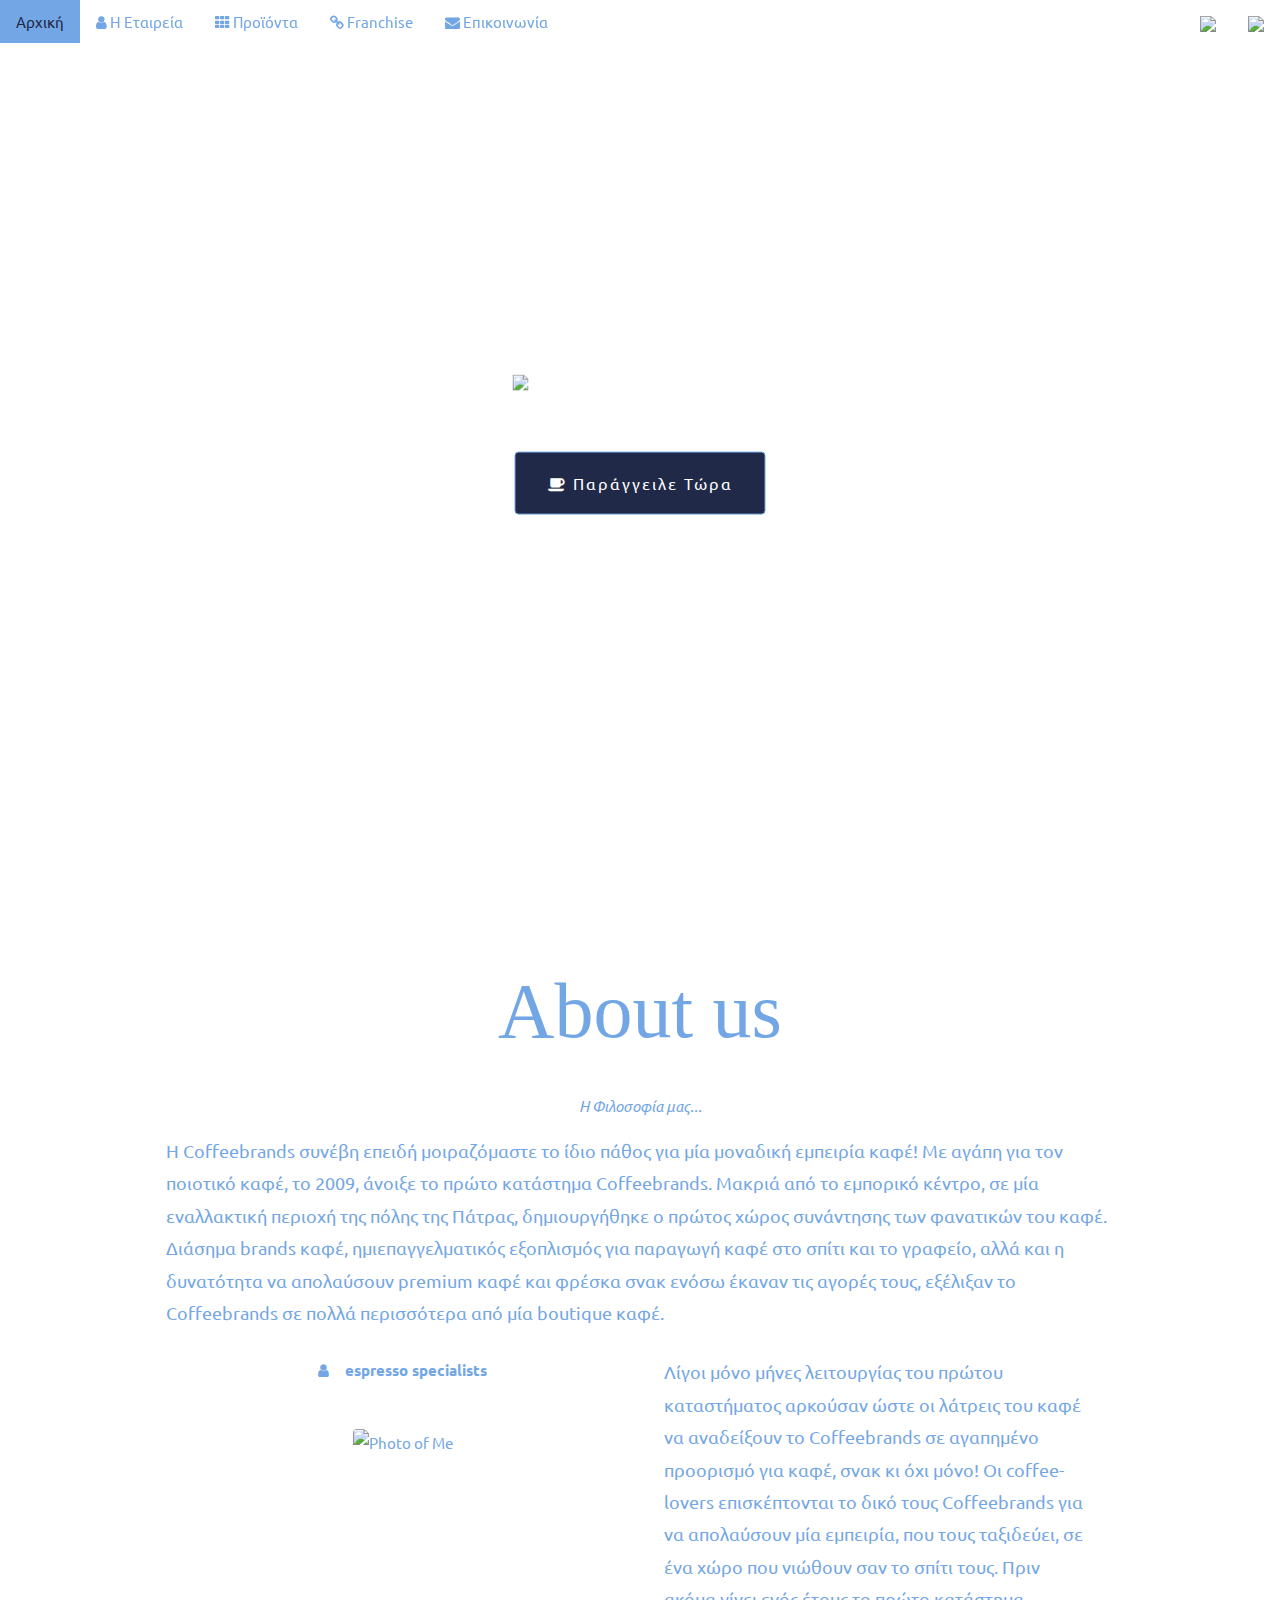
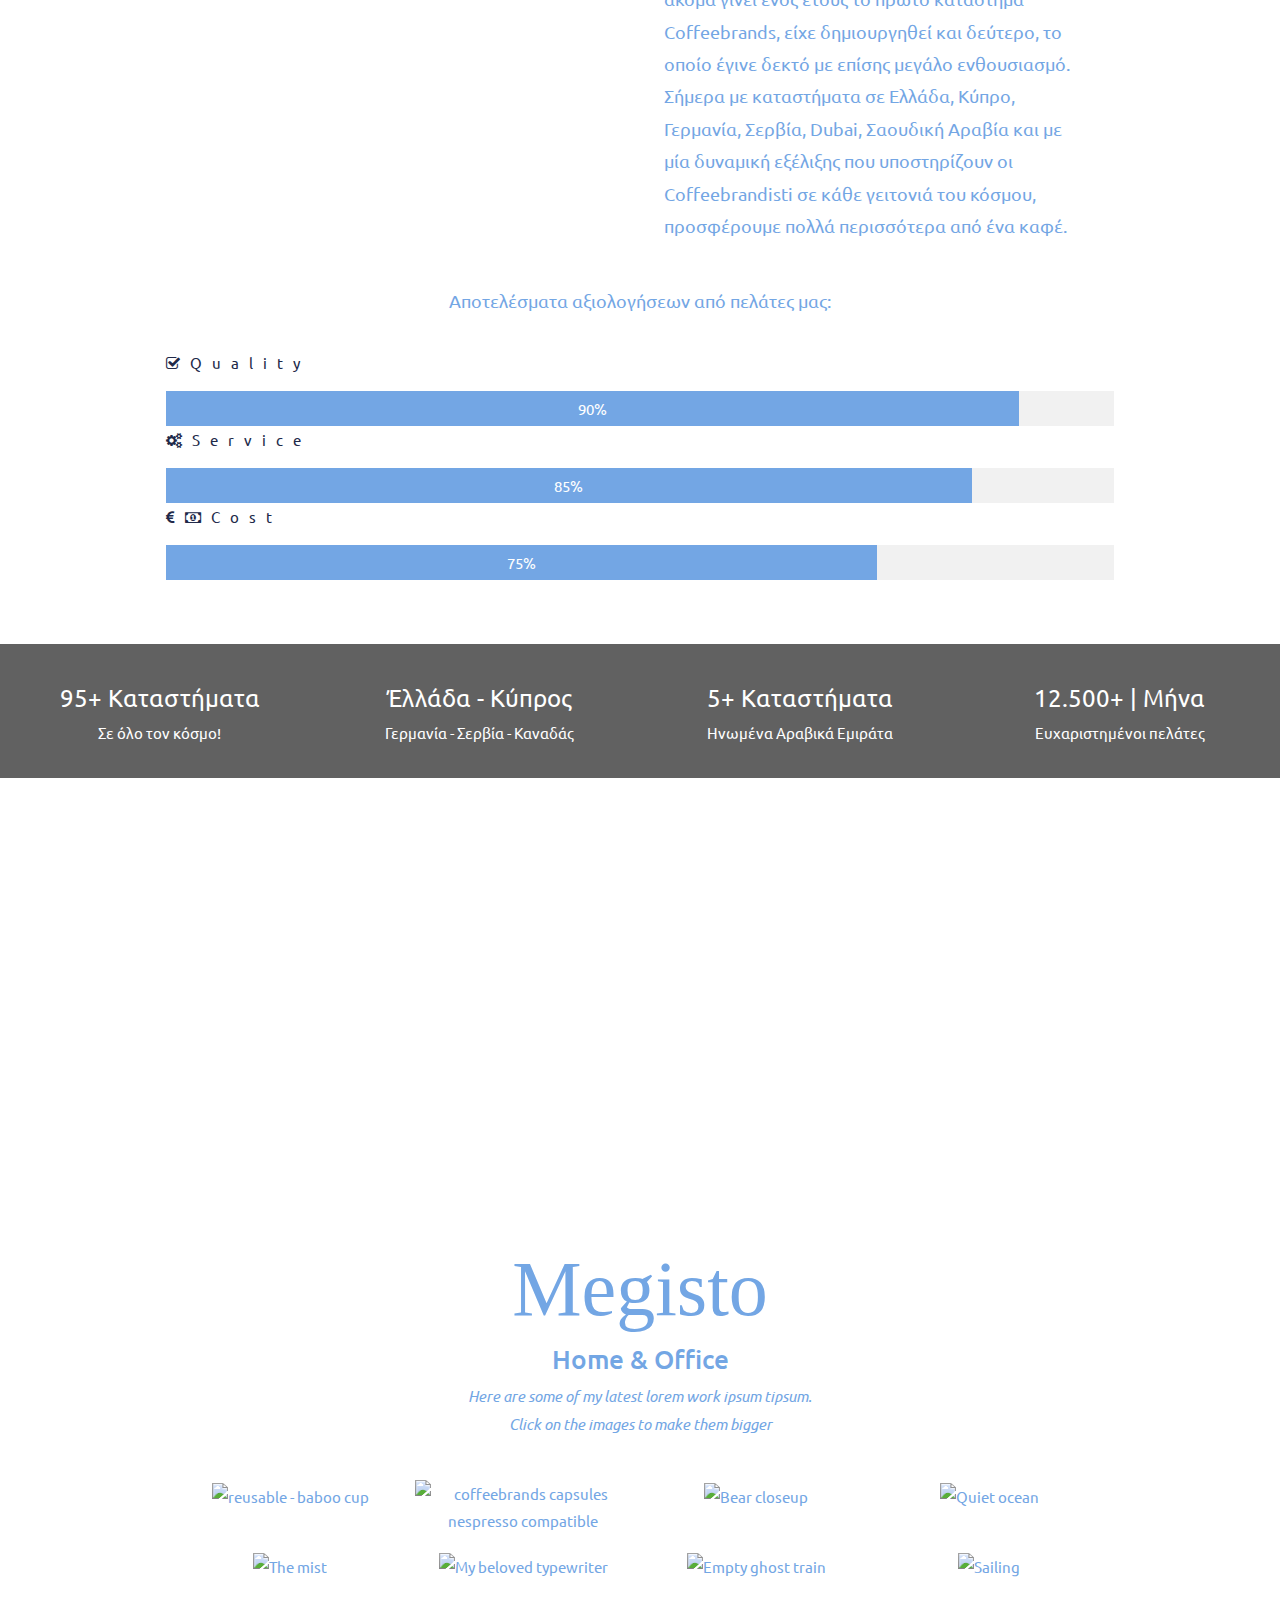
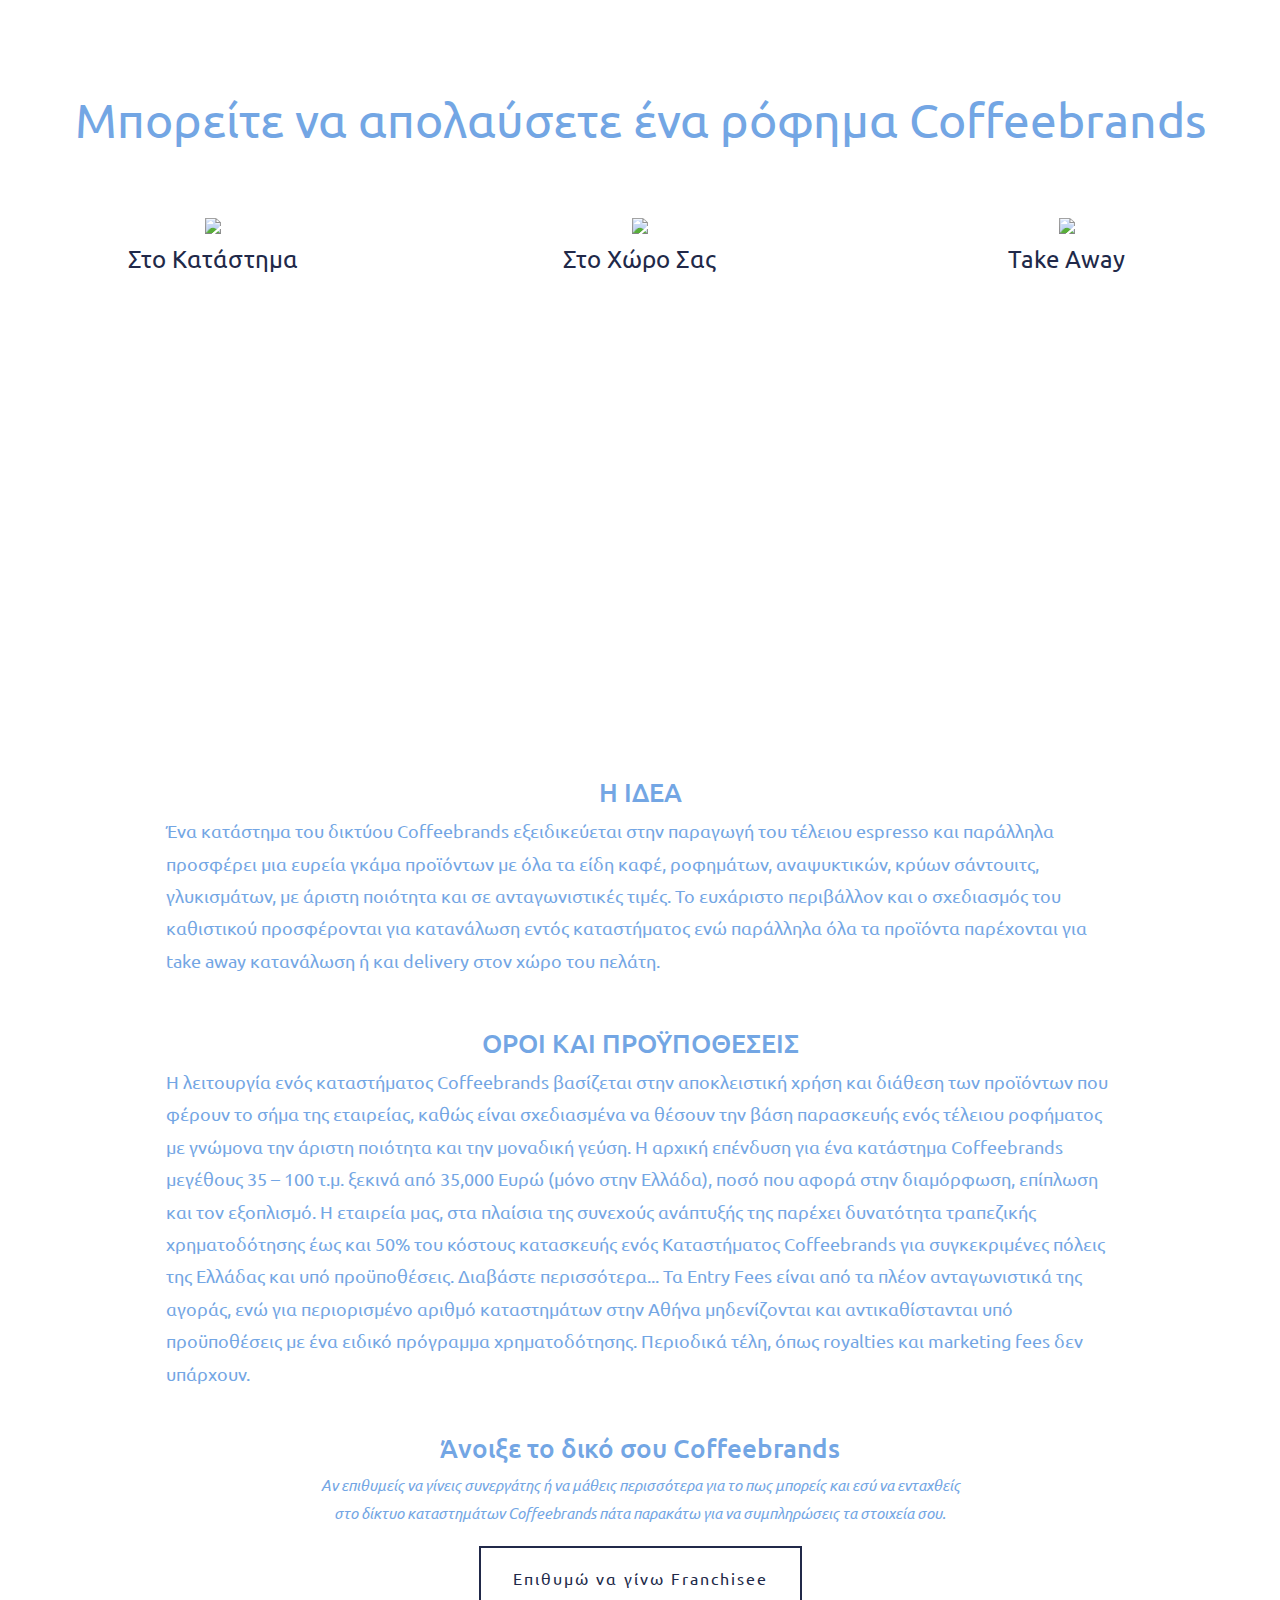
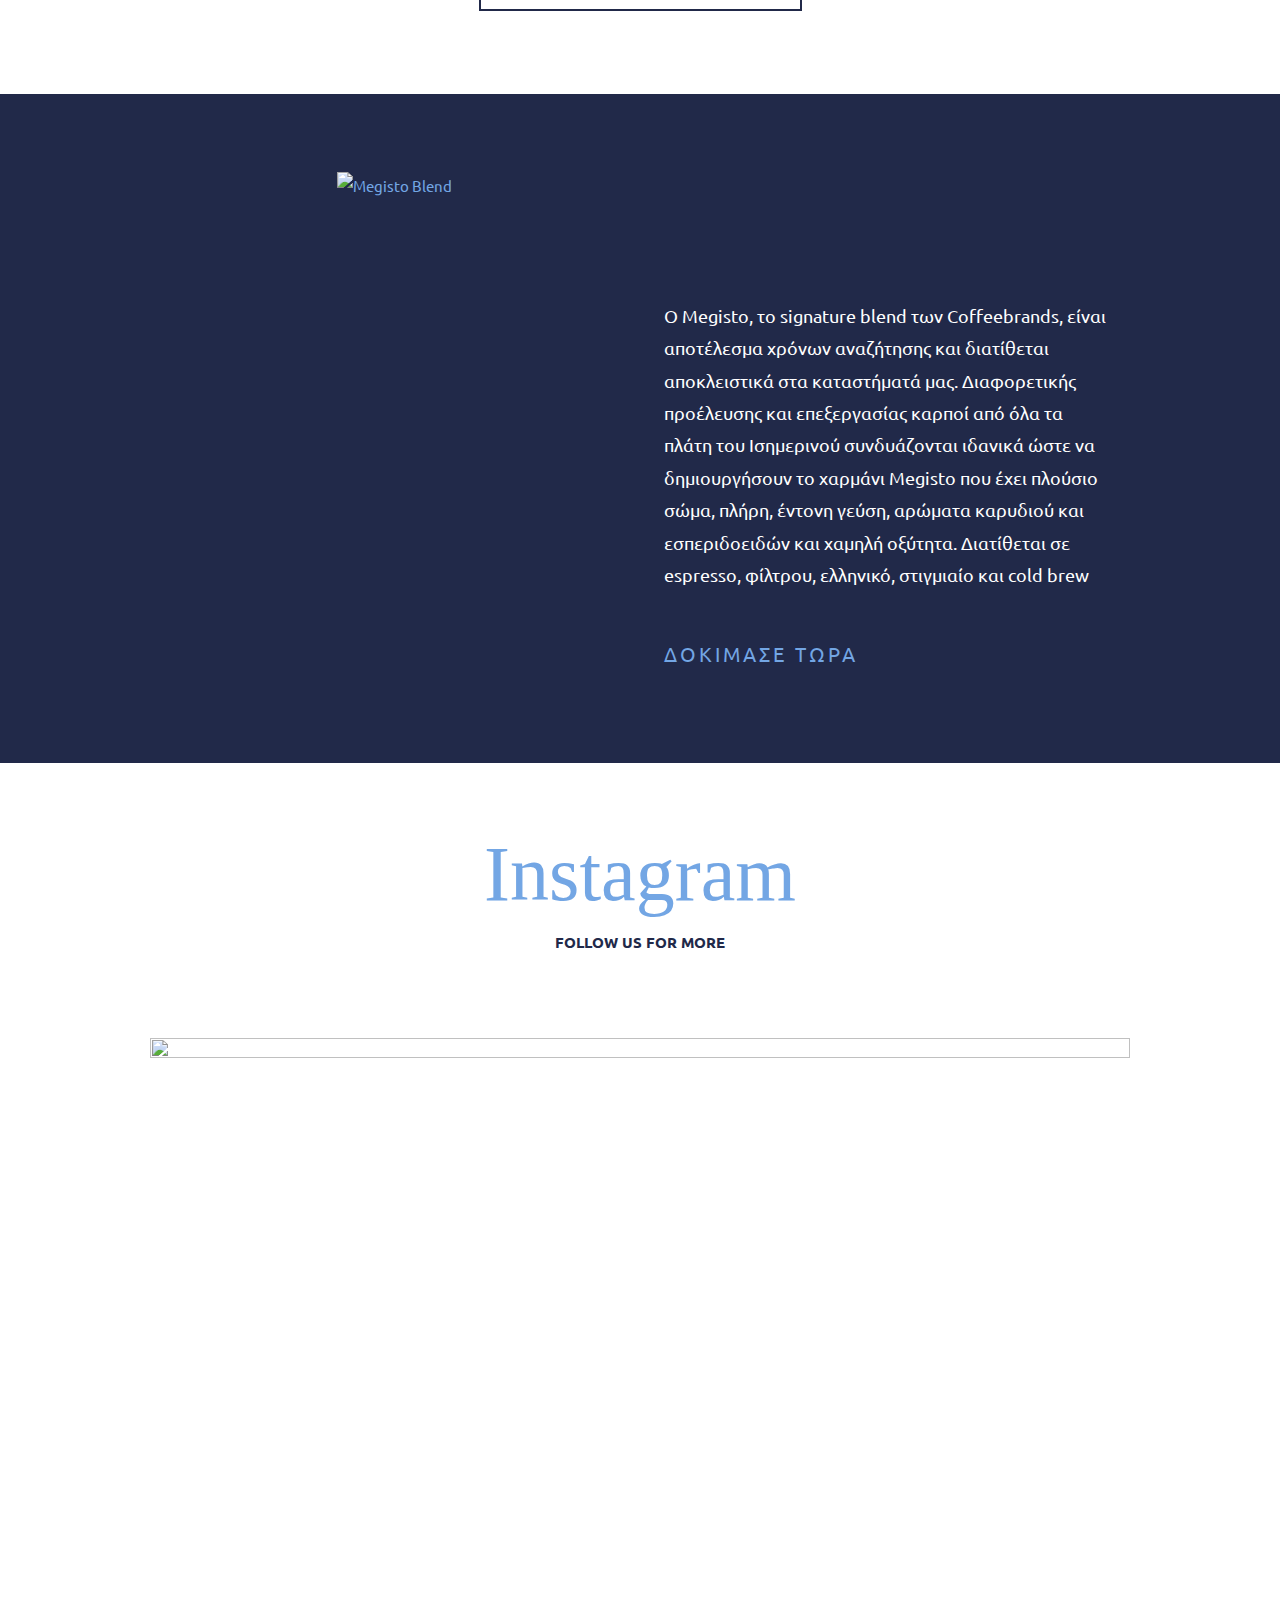
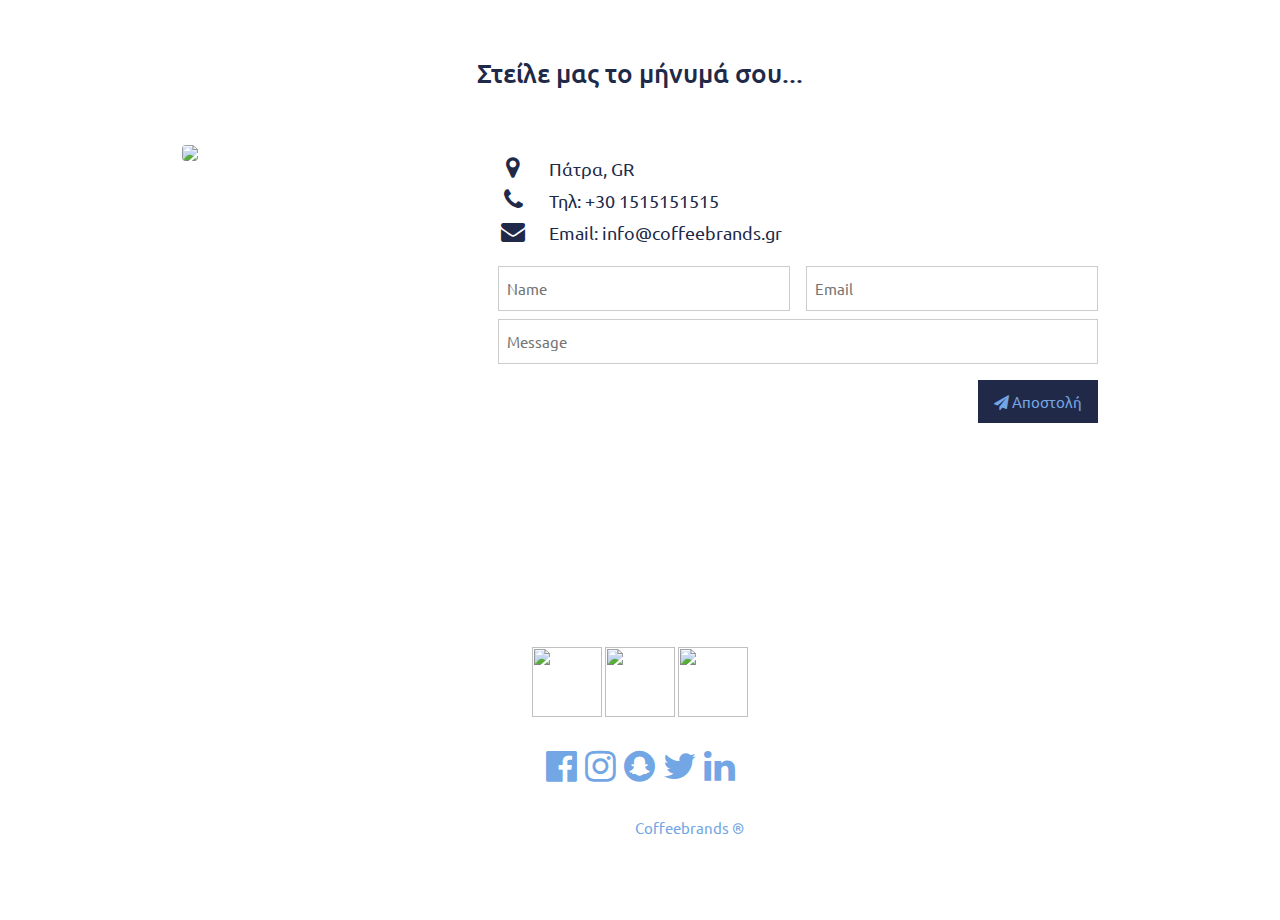
==== index2.html @ e6e70b07 "add different layout on product section for small devices" ====
<!DOCTYPE html>
<html>
<title>Coffeebrands.gr</title>
<meta charset="UTF-8">
<meta name="viewport" content="width=device-width, initial-scale=1">
<link rel="stylesheet" href="w3.css">
<link rel="stylesheet" href="https://maxcdn.bootstrapcdn.com/bootstrap/4.5.2/css/bootstrap.min.css">
  <script src="https://ajax.googleapis.com/ajax/libs/jquery/3.5.1/jquery.min.js"></script>
  <script src="https://cdnjs.cloudflare.com/ajax/libs/popper.js/1.16.0/umd/popper.min.js"></script>
  <script src="https://maxcdn.bootstrapcdn.com/bootstrap/4.5.2/js/bootstrap.min.js"></script>
<link rel="preconnect" href="https://fonts.gstatic.com">
<link href="https://fonts.googleapis.com/css2?family=Ubuntu&display=swap" rel="stylesheet">
<link rel="stylesheet" href="https://cdnjs.cloudflare.com/ajax/libs/font-awesome/4.7.0/css/font-awesome.min.css">
<style>
body,h1,h2,h3,h4,h5,h6 {font-family: "Ubuntu", sans-serif;}
body, html {
  height: 100%;
  color: #73A6E4;  /* #212949 #777 */
  line-height: 1.8;
}
/*-----custom fonts*/
@font-face {
  font-family: coffeebrandsFont;
  src: url('portrait-script-regular.ttf');
}

h1, #thanos {font-family: "coffeebrandsFont";
    font-size: 78px;}   
/*------end of custom fonts*/


/* Create a Parallax Effect */
.bgimg-1, .bgimg-2, .bgimg-3, .bgimg-4 {
  background-attachment: fixed;
  background-position: center;
  background-repeat: no-repeat;
  background-size: cover;
}

/* First image (Logo. Full height) */
.bgimg-1 {
  background-image: url('/img/cb-background1.jpg'); /*http://psofos.gr/vanilla/img/1st-section.jpg*/
  min-height: 100%;
}

/* Second image (Portfolio) */
.bgimg-2 {
  background-image: url("/img/hand-cup.jpg"); /* http://psofos.gr/farm.jpg */
  min-height: 400px;
}

/* Third image (Franchise) */
.bgimg-4 {
  background-image: url("/img/franchise.jpg"); /* http://psofos.gr/al_ahsa_saudi_arabia.jpg */
  min-height: 400px;
}

/* Third image (Contact) */
.bgimg-3 {
  background-image: url("/img/contactUs-bg.jpg"); /* http://psofos.gr/al_ahsa_saudi_arabia.jpg  megisto-beans-white.jpg */
  min-height: 400px;
}

/*slideshow*/
.mySlides {display:none; animation-duration: 3.5s;}

/*Coffeebrands button*/

.cbbutton {
  border: 2px solid #212949;
  color: #212949;
  background-color: white;
  padding: 16px 32px;
  text-align: center;
  text-decoration: none;
  display: inline-block;
  font-size: 16px;
  margin: 4px 2px ;
  letter-spacing: 2px;
  transition-duration: 0.6s;
  cursor: pointer;
}
.cbbutton:hover {
  background-color: #73A6E4;
  text-decoration: none;
  color: #212949;
}

/*Coffeebrands button 2*/

.cbbutton2 {
  border: 1px solid #73A6E4;
  color: white;
  background-color: #212949;
  padding: 16px 32px;
  text-align: center;
  text-decoration: none;
  display: inline-block;
  font-size: 16px;
  margin: 4px 2px ;
  letter-spacing: 2px;
  transition-duration: 0.6s;
  cursor: pointer;
}
.cbbutton2:hover {
  background-color: #73A6E4;
  text-decoration: none;
  color: #212949;
}


/*Coffeebrands back to top*/

#cbbtt {
  width: 40px;
  height: 40px;
  display: block;
  position: fixed;
  bottom: 20px;
  right: -60px;
  z-index: 99;
  border: none;
  outline: none;
  background-color:transparent;
  cursor: pointer;
  padding: 1px;
  border-radius: 50%;
}

#cbbtt:hover {
  background-color: #212949;
}

 /* Make the image fully responsive on event section */
 .carousel-inner img {
    width: 100%;
    height: 100%;
  }

.w3-wide {letter-spacing: 10px;}
.w3-hover-opacity {cursor: pointer;}

/* Turn off parallax scrolling for tablets and phones */
@media only screen and (max-device-width: 1600px) {
  .bgimg-2, .bgimg-3 {
    background-attachment: scroll;
    min-height: 400px;
  }
}

/*###########################################*/
/*style for products section on small devices*/
/*###########################################*/

* {
  box-sizing: border-box;
}

/* Create two equal columns that floats next to each other */
.column {
  float: left;
  width: 50%;
  padding: 10px;
  height: 300px; /* Should be removed. Only for demonstration */
}

/* Clear floats after the columns */
.row:after {
  content: "";
  display: table;
  clear: both;
}
</style>
<body>

  

<!-- Navbar (sit on top) -->
<div class="w3-top">
  <div class="w3-bar" id="myNavbar">
    <a class="w3-bar-item w3-button w3-hover-white w3-hide-medium w3-hide-large w3-left" href="javascript:void(0);" onclick="toggleFunction()" title="Toggle Navigation Menu">
      <i class="fa fa-bars"> Menu</i>
    </a>
    <a href="#home" class="w3-bar-item w3-button w3-hide-small">Αρχική</a>
    <a href="#about" class="w3-bar-item w3-button w3-hide-small"><i class="fa fa-user"></i> Η Εταιρεία</a>
    <a href="#portfolio" class="w3-bar-item w3-button w3-hide-small"><i class="fa fa-th"></i> Προϊόντα</a>
    <a href="#franchise" class="w3-bar-item w3-button w3-hide-small"><i class="fa fa-link"></i> Franchise</a>
    <a href="#contact" class="w3-bar-item w3-button w3-hide-small"><i class="fa fa-envelope"></i> Επικοινωνία</a>
    <!-- <a href="#" class="w3-bar-item w3-button w3-hide-small w3-right w3-hover-red"><i class="fa fa-search"></i></a> -->
    <a href="#" class="w3-bar-item w3-button w3-hide-small w3-right"><img src="/img/greece.png" style="max-width: 18px;"></a>
    <a href="#" class="w3-bar-item w3-button w3-hide-small w3-right"><img src="/img/english.png" style="max-width:18px;"></a>
  </div>

  <!-- Navbar on small screens -->
  <div id="navDemo" class="w3-bar-block w3-white w3-hide w3-hide-large w3-hide-medium">
    <a href="#home" class="w3-bar-item w3-button" onclick="toggleFunction()">Αρχική</a>
    <a href="#about" class="w3-bar-item w3-button" onclick="toggleFunction()">Η Εταιρεία</a>
    <a href="#portfolio" class="w3-bar-item w3-button" onclick="toggleFunction()">Προϊόντα</a>
    <a href="#franchise" class="w3-bar-item w3-button" onclick="toggleFunction()">Franchise</a>
    <a href="#contact" class="w3-bar-item w3-button" onclick="toggleFunction()">Επικοινωνία</a>
    <!-- <a href="#" class="w3-bar-item w3-button">SEARCH</a> -->
    <a href="#" class="w3-bar-item w3-button"><img src="/img/greece.png" style="max-width: 18px;"></a>
    <a href="#" class="w3-bar-item w3-button"><img src="/img/english.png" style="max-width:18px;"></a>
  </div>
</div>

<button onclick="topFunction()" id="cbbtt" title="Go to top">
  <i class="fa fa-angle-double-up" style="font-size:36px;color: #73A6E4;"></i> <!--fa fa-arrow-circle-up -->
</button> 

<!-- First Parallax Image with Logo Text -->
<div class="bgimg-1 w3-display-container w3-opacity-min" id="home">
  <div class="w3-display-middle" style="white-space:nowrap;">
    <!-- <span class="w3-center w3-padding-large w3-black w3-xlarge w3-wide w3-animate-opacity">MY <span class="w3-hide-small">WEBSITE</span> LOGO</span> -->
    <img src="/img/cb-logo.png"><br><br><br>
    <!-- <img src="/img/cb-logo.png"> -->
    <!-- <p class="w3-center"><a href="#demo" class="btn btn-outline-secondary btn-lg">Παράγγειλε Τώρα</a></p> -->
    <p class="w3-center"><a href="#demo" class="cbbutton2 w3-round"><i class="fa fa-coffee"></i> Παράγγειλε Τώρα</a></p>
  </div>
</div>

<!-- Container (About Section) -->
<div class="w3-bg-grammes-l">
  <div class="w3-content w3-container w3-padding-64" id="about">
    <h1 class="w3-center">About us</h1><br>
    <p class="w3-center"><em>Η Φιλοσοφία μας...</em></p>
    <p style="font-size: 18px;">Η Coffeebrands συνέβη επειδή μοιραζόμαστε το ίδιο πάθος για μία μοναδική εμπειρία καφέ!
      Με αγάπη για τον ποιοτικό καφέ, το 2009, άνοιξε το πρώτο κατάστημα Coffeebrands. Μακριά από το εμπορικό κέντρο, σε μία εναλλακτική περιοχή της πόλης της Πάτρας, δημιουργήθηκε ο πρώτος χώρος συνάντησης των φανατικών του καφέ. Διάσημα brands καφέ, ημιεπαγγελματικός εξοπλισμός για παραγωγή καφέ στο σπίτι και το γραφείο, αλλά και η δυνατότητα να απολαύσουν premium καφέ και φρέσκα σνακ ενόσω έκαναν τις αγορές τους, εξέλιξαν το Coffeebrands σε πολλά περισσότερα από μία boutique καφέ. 
      </p>
    <div class="w3-row">
      <div class="w3-col m6 w3-center w3-padding-large">
        <p><b><i class="fa fa-user w3-margin-right"></i>espresso specialists</b></p><br>
        <img src="/img/about.jpg" class="w3-round w3-image" alt="Photo of Me" width="500" height="333">
      </div>

      <!-- Hide this text on small devices -->
      <div class="w3-col m6 w3-hide-small w3-padding-large">
        <p style="font-size: 18px;">Λίγοι μόνο μήνες λειτουργίας του πρώτου καταστήματος αρκούσαν ώστε οι λάτρεις του καφέ να αναδείξουν το Coffeebrands σε αγαπημένο προορισμό για καφέ, σνακ κι όχι μόνο! Οι coffee-lovers επισκέπτονται το δικό τους Coffeebrands για να απολαύσουν μία εμπειρία, που τους ταξιδεύει, σε ένα χώρο που νιώθουν σαν το σπίτι τους. Πριν ακόμα γίνει ενός έτους το πρώτο κατάστημα Coffeebrands, είχε δημιουργηθεί και δεύτερο, το οποίο έγινε δεκτό με επίσης μεγάλο ενθουσιασμό.
          Σήμερα με καταστήματα σε Ελλάδα, Κύπρο, Γερμανία, Σερβία, Dubai, Σαουδική Αραβία και με μία δυναμική εξέλιξης που υποστηρίζουν οι Coffeebrandisti σε κάθε γειτονιά του κόσμου, προσφέρουμε πολλά περισσότερα από ένα καφέ.</p>
      </div>
    </div>
    <p class="w3-large w3-center w3-padding-16">Αποτελέσματα αξιολογήσεων από πελάτες μας:</p> <!-- Our Customers Review Results: -->
    <p class="w3-wide w3-text-blue"><i class="fa fa-check-square-o" aria-hidden="true"></i>Quality</p>
    <div class="w3-light-grey">
      <div class="w3-container w3-padding-small w3-cb-poll w3-center" style="width:90%">90%</div>
    </div>
    <p class="w3-wide w3-text-blue"><i class="fa fa-cogs" aria-hidden="true"></i>Service</p>
    <div class="w3-light-grey">
      <div class="w3-container w3-padding-small w3-cb-poll w3-center" style="width:85%">85%</div>
    </div>
    <p class="w3-wide w3-text-blue"><i class="fa fa-euro"></i><i class="fa fa-money" aria-hidden="true"></i>Cost</p>
    <div class="w3-light-grey">
      <div class="w3-container w3-padding-small w3-cb-poll w3-center" style="width:75%">75%</div>
    </div>
  </div>
</div>
<div class="w3-row w3-center w3-dark-grey w3-padding-16">
  <div class="w3-quarter w3-section">
    <span class="w3-xlarge">95+ Καταστήματα</span><br>
    Σε όλο τον κόσμο!
  </div>
  <div class="w3-quarter w3-section">
    <span class="w3-xlarge">Έλλάδα - Κύπρος</span><br>
    Γερμανία - Σερβία - Καναδάς
  </div>
  <div class="w3-quarter w3-section">
    <span class="w3-xlarge">5+ Καταστήματα</span><br>
    Ηνωμένα Αραβικά Εμιράτα
  </div>
  <div class="w3-quarter w3-section">
    <span class="w3-xlarge">12.500+ | Μήνα</span><br>
    Ευχαριστημένοι πελάτες
  </div>
</div>

<!-- Second Parallax Image with Portfolio Text -->
<div class="bgimg-2 w3-display-container w3-opacity-min">
  <div class="w3-display-middle">
    <span class="w3-xxlarge w3-text-white w3-wide">PORTFOLIO</span>
  </div>
</div>

<!-- Container (Portfolio Section) -->
<div class="w3-bg-grammes-r">
  <div class="w3-content w3-container w3-padding-64 w3-margin-bottom" id="portfolio">
    <h1 class="w3-center">Megisto</h1>
    <h3 class="w3-center">Home & Office</h3>
    <p class="w3-center"><em>Here are some of my latest lorem work ipsum tipsum.<br> Click on the images to make them bigger</em></p><br>

    <!-- Responsive Grid. Four columns on tablets, laptops and desktops. Will stack on mobile devices/small screens (100% width) -->
    <div class="w3-row-padding w3-center w3-hide-small">
      <div class="w3-col m3">
        <img src="/img/kapsoules.png" style="width:100%" onclick="onClick(this)" class="w3-hover-opacity" alt="reusable - baboo cup">
      </div>

      <div class="w3-col m3">
        <img src="/img/kapsoules.png" style="width:100%" onclick="onClick(this)" class="w3-hover-opacity" alt="coffeebrands capsules nespresso compatible">
      </div>

      <div class="w3-col m3">
        <img src="/img/kapsoules.png" style="width:100%" onclick="onClick(this)" class="w3-hover-opacity" alt="Bear closeup">
      </div>

      <div class="w3-col m3">
        <img src="/img/kapsoules.png" style="width:100%" onclick="onClick(this)" class="w3-hover-opacity" alt="Quiet ocean">
      </div>
    </div>

    <div class="w3-row-padding w3-center w3-section w3-hide-small">
      <div class="w3-col m3">
        <img src="/img/kapsoules.png" style="width:100%" onclick="onClick(this)" class="w3-hover-opacity" alt="The mist">
      </div>

      <div class="w3-col m3">
        <img src="/img/kapsoules.png" style="width:100%" onclick="onClick(this)" class="w3-hover-opacity" alt="My beloved typewriter">
      </div>

      <div class="w3-col m3">
        <img src="/img/kapsoules.png" style="width:100%" onclick="onClick(this)" class="w3-hover-opacity" alt="Empty ghost train">
      </div>

      <div class="w3-col m3">
        <img src="/img/kapsoules.png" style="width:100%" onclick="onClick(this)" class="w3-hover-opacity" alt="Sailing">
      </div>
      <!-- <button class="w3-button w3-padding-large w3-light-grey" style="margin-top:64px">LOAD MORE</button> -->
    </div>

    <!-- on small devices -->

    <div class="w3-hide-large w3-hide-medium">
      <div class="row">

        <div class="column">
          <img src="/img/kapsoules.png" style="width:100%" onclick="onClick(this)" class="w3-hover-opacity" alt="coffeebrands capsules nespresso compatible">
        </div>
        <div class="column">
          <img src="/img/kapsoules.png" style="width:100%" onclick="onClick(this)" class="w3-hover-opacity" alt="coffeebrands capsules nespresso compatible">
        </div>
        <div class="column">
          <img src="/img/kapsoules.png" style="width:100%" onclick="onClick(this)" class="w3-hover-opacity" alt="coffeebrands capsules nespresso compatible">
        </div>
        <div class="column">
          <img src="/img/kapsoules.png" style="width:100%" onclick="onClick(this)" class="w3-hover-opacity" alt="coffeebrands capsules nespresso compatible">
        </div>
        <div class="column">
          <img src="/img/kapsoules.png" style="width:100%" onclick="onClick(this)" class="w3-hover-opacity" alt="coffeebrands capsules nespresso compatible">
        </div>
        <div class="column">
          <img src="/img/kapsoules.png" style="width:100%" onclick="onClick(this)" class="w3-hover-opacity" alt="coffeebrands capsules nespresso compatible">
        </div>
        <div class="column">
          <img src="/img/kapsoules.png" style="width:100%" onclick="onClick(this)" class="w3-hover-opacity" alt="coffeebrands capsules nespresso compatible">
        </div>
        <div class="column">
          <img src="/img/kapsoules.png"style="width:100%" onclick="onClick(this)" class="w3-hover-opacity" alt="coffeebrands capsules nespresso compatible">
        </div>
       
      </div>

    </div>

  </div>
</div>

<!-- Modal for full size images on click-->
<div id="modal01" class="w3-modal w3-white" onclick="this.style.display='none'">
  <span class="w3-button w3-large w3-white w3-display-topright" title="Close Modal Image"><i class="fa fa-remove"></i></span>
  <div class="w3-modal-content w3-animate-zoom w3-center w3-transparent w3-padding-64">
    <img id="img01" class="w3-image">
    <p id="caption" class="w3-opacity w3-large"></p>
  </div>
</div>

<!-- enjoy coffeebrands drink -->
<div class="w3-xxxlarge w3-text-cbcyan w3-center w3-margin-bottom">Μπορείτε να απολαύσετε ένα ρόφημα Coffeebrands​</div>
<div class="w3-row w3-center w3-cbbg-white w3-padding-16">
  <div class="w3-third w3-section">
    <img src="/img/stoKatastima.png"><br>
    <span class="w3-xlarge w3-text-cbblue">Στο Κατάστημα</span>
  </div>
  <div class="w3-third w3-section">
    <img src="/img/delivery.png"><br>
    <span class="w3-xlarge w3-text-cbblue">Στο Χώρο Σας</span>
  </div>
  <div class="w3-third w3-section">
    <img src="/img/takeAway.png"><br>
    <span class="w3-xlarge w3-text-cbblue">Take Away</span>
  </div>
</div>


<!-- Franchise Parallax Image with Portfolio Text -->
<div class="bgimg-4 w3-display-container w3-opacity-min" id="franchise">
  <div class="w3-display-middle">
     <span class="w3-text-white" id="thanos">Franchise</span>
  </div>
</div>


<!-- Container (Franchise Section) -->

<div class="w3-bg-grammes-l">
  <div class="w3-content w3-container w3-padding-64">
    <h3 class="w3-center">Η ΙΔΕΑ</h3>
    <p style="font-size: 18px; margin-bottom: 50px;">Ένα κατάστημα του δικτύου Coffeebrands εξειδικεύεται στην παραγωγή του τέλειου espresso και παράλληλα προσφέρει μια ευρεία γκάμα προϊόντων με όλα τα είδη καφέ, ροφημάτων, αναψυκτικών, κρύων σάντουιτς, γλυκισμάτων, με άριστη ποιότητα και σε ανταγωνιστικές τιμές. 
      Το ευχάριστο περιβάλλον και ο σχεδιασμός του καθιστικού προσφέρονται για κατανάλωση εντός καταστήματος ενώ παράλληλα όλα τα προϊόντα παρέχονται για take away κατανάλωση ή και delivery στον χώρο του πελάτη.​
      </p>
    <h3 class="w3-center">ΟΡΟΙ ΚΑΙ ΠΡΟΫΠΟΘΕΣΕΙΣ​</h3> 
    <p style="font-size: 18px;">Η λειτουργία ενός καταστήματος Coffeebrands βασίζεται στην αποκλειστική χρήση και διάθεση των προϊόντων που φέρουν το σήμα της εταιρείας, καθώς είναι σχεδιασμένα να θέσουν την βάση παρασκευής ενός τέλειου ροφήματος με γνώμονα την άριστη ποιότητα και την μοναδική γεύση.
      Η αρχική επένδυση για ένα κατάστημα Coffeebrands μεγέθους 35 – 100 τ.μ. ξεκινά από 35,000 Ευρώ (μόνο στην Ελλάδα), ποσό που αφορά στην διαμόρφωση, επίπλωση και τον εξοπλισμό. 
      Η εταιρεία μας, στα πλαίσια της συνεχούς ανάπτυξής της παρέχει δυνατότητα τραπεζικής χρηματοδότησης έως και 50% του κόστους κατασκευής ενός Καταστήματος Coffeebrands για συγκεκριμένες πόλεις της Ελλάδας και υπό προϋποθέσεις. Διαβάστε περισσότερα... 
      Τα Entry Fees είναι από τα πλέον ανταγωνιστικά της αγοράς, ενώ για περιορισμένο αριθμό καταστημάτων στην Αθήνα μηδενίζονται και αντικαθίστανται υπό προϋποθέσεις με ένα ειδικό πρόγραμμα χρηματοδότησης. 
      Περιοδικά τέλη, όπως royalties και marketing fees δεν υπάρχουν.</p>
      <br> 
    <h3 class="w3-center">Άνοιξε το δικό σου Coffeebrands</h3>
    <p class="w3-center"><em>Αν επιθυμείς να  γίνεις συνεργάτης ή να μάθεις περισσότερα για το πως μπορείς και εσύ να ενταχθείς
      <br>στο δίκτυο καταστημάτων Coffeebrands πάτα παρακάτω για να συμπληρώσεις τα στοιχεία σου. </em></p>
      <p class="w3-center"><a href="#demo" class="cbbutton" data-toggle="collapse">Επιθυμώ να γίνω Franchisee</a></p>
      <div id="demo" class="collapse">
        <p>Άνοιξε το δικό σου <i class="fa fa-coffee"></i>, Coffeebrands​!</p>
        <form action="/action_page.php" target="_blank">
          <div class="w3-row-padding" style="margin:0 -16px 8px -16px">
            <div class="w3-half">
              <input class="w3-input w3-border" type="text" placeholder="Name" required name="Name">
            </div>
            <div class="w3-half">
              <input class="w3-input w3-border" type="tel" placeholder="Phone" required name="Phone">
            </div>
            <div class="w3-half">
              <input class="w3-input w3-border" type="text" placeholder="Email" required name="Email">
            </div>
          </div>
          <input class="w3-input w3-border" type="text" placeholder="Message" required name="Message">
          <button class="w3-button w3-white w3-right w3-section" type="submit">
            <i class="fa fa-paper-plane"></i> Αποστολή
          </button>
        </form>
      </div>
      </p>
  </div>
</div>

<!--signature blend -->
<div class="w3-row w3-container w3-padding-64 w3-bg-signature-blend">
  <div class="w3-content"> 
    <div class="w3-col m6 w3-center w3-padding-large">
      <img src="/img/signature-blend.jpg" class="w3-image" alt="Megisto Blend" width="422" height="575">
    </div>

    <div class="w3-col m6 w3-padding-large">
      <p style="font-size: 18px; padding-top: 130px; color: white;">
        Ο Megisto, το signature blend των Coffeebrands, είναι αποτέλεσμα χρόνων αναζήτησης και διατίθεται αποκλειστικά στα καταστήματά μας.
        Διαφορετικής προέλευσης και επεξεργασίας καρποί από όλα τα πλάτη του Ισημερινού συνδυάζονται ιδανικά ώστε να δημιουργήσουν το χαρμάνι Megisto
        που έχει πλούσιο σώμα, πλήρη, έντονη γεύση, αρώματα καρυδιού και εσπεριδοειδών και χαμηλή οξύτητα. Διατίθεται σε espresso, φίλτρου, ελληνικό, στιγμιαίο και cold brew
      </p>
      <p style="font-size: 20px; padding-top: 30px; letter-spacing: 3px;">
        <a href="https://coffeebrandsdelivery.com" title="Coffeebrands Online" target="_blank" class="w3-text-cbcyan2">
          ΔΟΚΙΜΑΣΕ ΤΩΡΑ
        </a>
      </p>
    </div>
  </div>  
</div>



<!-- start of event section -->
<div class="w3-content">
    
    <div class="w3-padding-64">
      <h1 class="w3-center">Instagram</h1>
      <p class="w3-center w3-text-cbblue"><b>FOLLOW US FOR MORE</b></p>
    </div>


  <div id="myCarousel" class="carousel slide" data-ride="carousel" data-interval="4000">

    <!-- Indicators -->
    
    <!-- The slideshow -->
    <div class="carousel-inner">
      <div class="carousel-item active">
        <img src="/img/slider-images2.jpg">
      </div>
      <div class="carousel-item">
        <img src="/img/slider-images1.jpg">
      </div>
      <div class="carousel-item">
        <img src="/img/carousel1.jpg">
      </div>
      <div class="carousel-item">
        <img src="/img/carousel2.jpg">
      </div>
      <div class="carousel-item">
        <img src="/img/carousel3.jpg">
      </div>
      <div class="carousel-item">
        <img src="/img/carousel4.jpg">
      </div>
      <div class="carousel-item">
        <img src="/img/carousel5.jpg">
      </div>
    </div>
    
    <!-- Left and right controls -->
  
  </div>
  <div class="w3-padding-64"></div>
</div>
<!-- end of event section -->

<!-- Contact Parallax Image with Portfolio Text -->
<div class="bgimg-3 w3-display-container w3-opacity-min" id="contact">
  <div class="w3-display-middle">
     <span class="w3-text-white" id="thanos">Contactus</span>
  </div>
</div>

<!-- Container (Contact Section) -->
<div class="w3-content w3-container w3-padding-64">
  <h3 class="w3-center w3-text-blue">Στείλε μας το μήνυμά σου...</h3>
  <!-- <p class="w3-center"><em></em></p> -->
  <div class="w3-row w3-padding-32 w3-section">
    <div class="w3-col m4 w3-container">
      <img src="img/contact3.jpg" class="w3-image w3-round w3-hide-small">
    </div>
    <div class="w3-col m8 w3-panel w3-text-blue">
      <div class="w3-large w3-margin-bottom">
        <i class="fa fa-map-marker fa-fw w3-hover-text-cbcyan w3-xlarge w3-margin-right"></i> Πάτρα, GR<br>
        <i class="fa fa-phone fa-fw w3-hover-text-cbcyan w3-xlarge w3-margin-right"></i> Τηλ: +30 1515151515<br>
        <i class="fa fa-envelope fa-fw w3-hover-text-cbcyan w3-xlarge w3-margin-right"></i> Email: info@coffeebrands.gr<br>
      </div>
      
      <form action="/action_page.php" target="_blank">
        <div class="w3-row-padding" style="margin:0 -16px 8px -16px">
          <div class="w3-half">
            <input class="w3-input w3-border" type="text" placeholder="Name" required name="Name">
          </div>
          <div class="w3-half">
            <input class="w3-input w3-border" type="text" placeholder="Email" required name="Email">
          </div>
        </div>
        <input class="w3-input w3-border" type="text" placeholder="Message" required name="Message">
        <button class="w3-button w3-white w3-right w3-section" type="submit">
          <i class="fa fa-paper-plane"></i> Αποστολή
        </button>
      </form>
    </div>
  </div>
</div>

<!-- Footer -->
<footer class="w3-center w3-black w3-padding-64">
  <!-- <a href="#home" class="w3-button w3-light-grey"><i class="fa fa-arrow-up w3-margin-right"></i>Αρχική</a> -->
  <div class="w3-section">
    <img src="img/award-sca.png" width="70px" height="70px">
    <img src="img/award-barista.png" width="70px" height="70px">
    <img src="img/award-silver.png" width="70px" height="70px">
  </div>
  <div class="w3-xxlarge w3-section">
    <a href="https://www.facebook.com/coffeebrands.gr/"><i class="fa fa-facebook-official w3-text-cbcyan2"></i></a>
    <a href="https://www.instagram.com/coffeebrands_gr"><i class="fa fa-instagram w3-text-cbcyan2"></i></a>
    <a href="#"><i class="fa fa-snapchat w3-text-cbcyan2"></i></a>
    <!-- <i class="fa fa-pinterest-p w3-hover-text-cbcyan"></i> -->
    <a href="https://twitter.com/coffeebrands_gr"><i class="fa fa-twitter w3-text-cbcyan2"></i></a>
    <a href="https://www.linkedin.com/company/coffeebrands"><i class="fa fa-linkedin w3-text-cbcyan2"></i></a>
  </div>
  <p>&#169; Powered by <a href="#home" title="Coffeebrands Hellas" target="_blank" class="w3-text-cbcyan2">Coffeebrands &#174;</a></p>
</footer>
 
<script>
  // Modal Image Gallery
  function onClick(element) {
    document.getElementById("img01").src = element.src;
    document.getElementById("modal01").style.display = "block";
    var captionText = document.getElementById("caption");
    captionText.innerHTML = element.alt;
  }

  /**** Change style of navbar on scroll ************************************************
   **** Only lines or blocks without cbbtt comment are responsible for the navbar. ****** */

  var prevScrollpos = window.pageYOffset;// cbbtt
  window.onscroll = function() {myFunction()};

  function myFunction() {
      var navbar = document.getElementById("myNavbar");
      var currentScrollPos = window.pageYOffset; // cbbtt
      if (document.body.scrollTop > 100 || document.documentElement.scrollTop > 100) {
          navbar.className = "w3-bar" + " w3-card" + " w3-animate-top" + " w3-white";
      } else {
          navbar.className = navbar.className.replace(" w3-card w3-animate-top w3-white", "");
      }
        /*cbbtt*/
      if (prevScrollpos > currentScrollPos) { 
        document.getElementById("cbbtt").style.right = "30px";
      } else {document.getElementById("cbbtt").style.right = "-60px";} 
      prevScrollpos = currentScrollPos;
      /*cbbtt  end*/
  }
        /*cbbtt*/
  function topFunction() {
      document.body.scrollTop = 0;
      document.documentElement.scrollTop = 0;
    }   /*cbbtt  end*/

  // Used to toggle the menu on small screens when clicking on the menu button
  function toggleFunction() {
      var x = document.getElementById("navDemo");
      if (x.className.indexOf("w3-show") == -1) {
          x.className += " w3-show";
      } else {
          x.className = x.className.replace(" w3-show", "");
      }
  }

  /* slideshow */
  var slideIndex = 1;
showDivs(slideIndex);

function plusDivs(n) {
  showDivs(slideIndex += n);
}

function showDivs(n) {
  var i;
  var x = document.getElementsByClassName("mySlides");
  if (n > x.length) {slideIndex = 1}
  if (n < 1) {slideIndex = x.length}
  for (i = 0; i < x.length; i++) {
    x[i].style.display = "none";  
  }
  x[slideIndex-1].style.display = "block";  
}
/* end of slideshow */
</script>

</body>
</html>
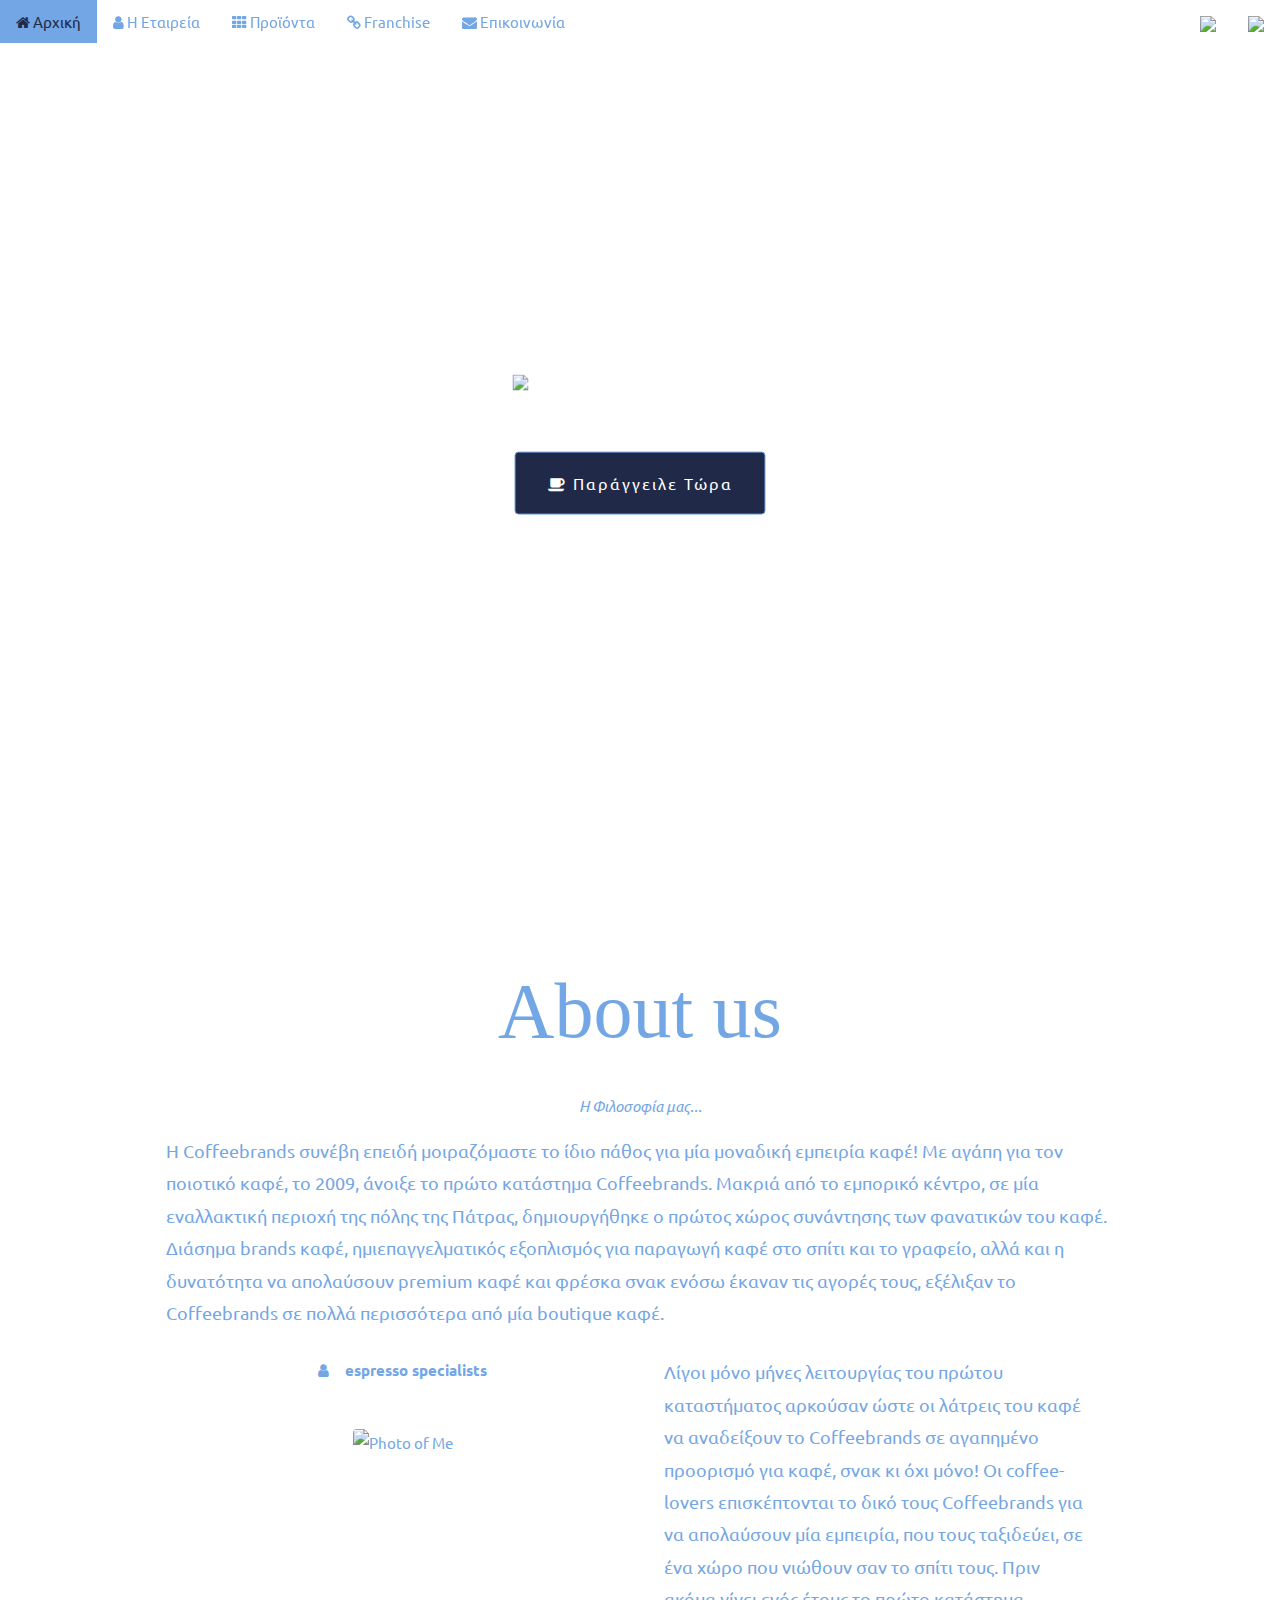
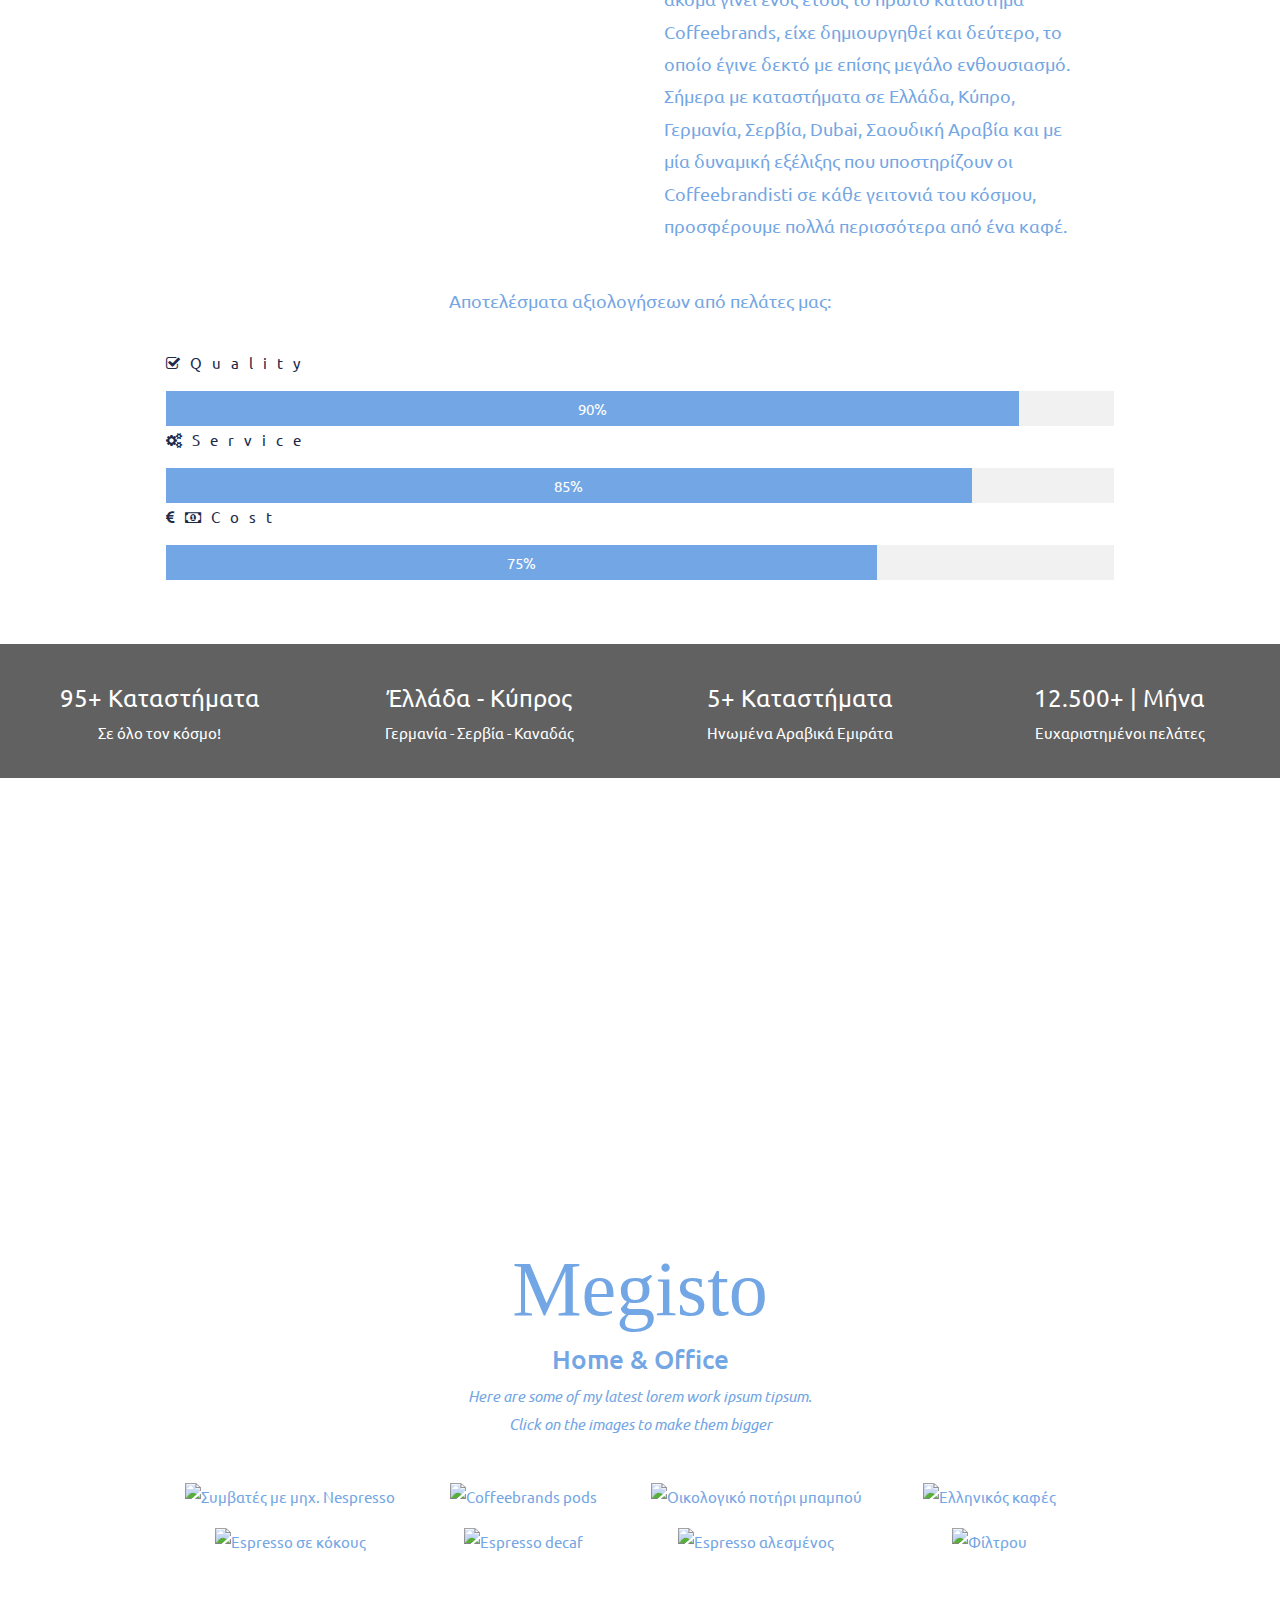
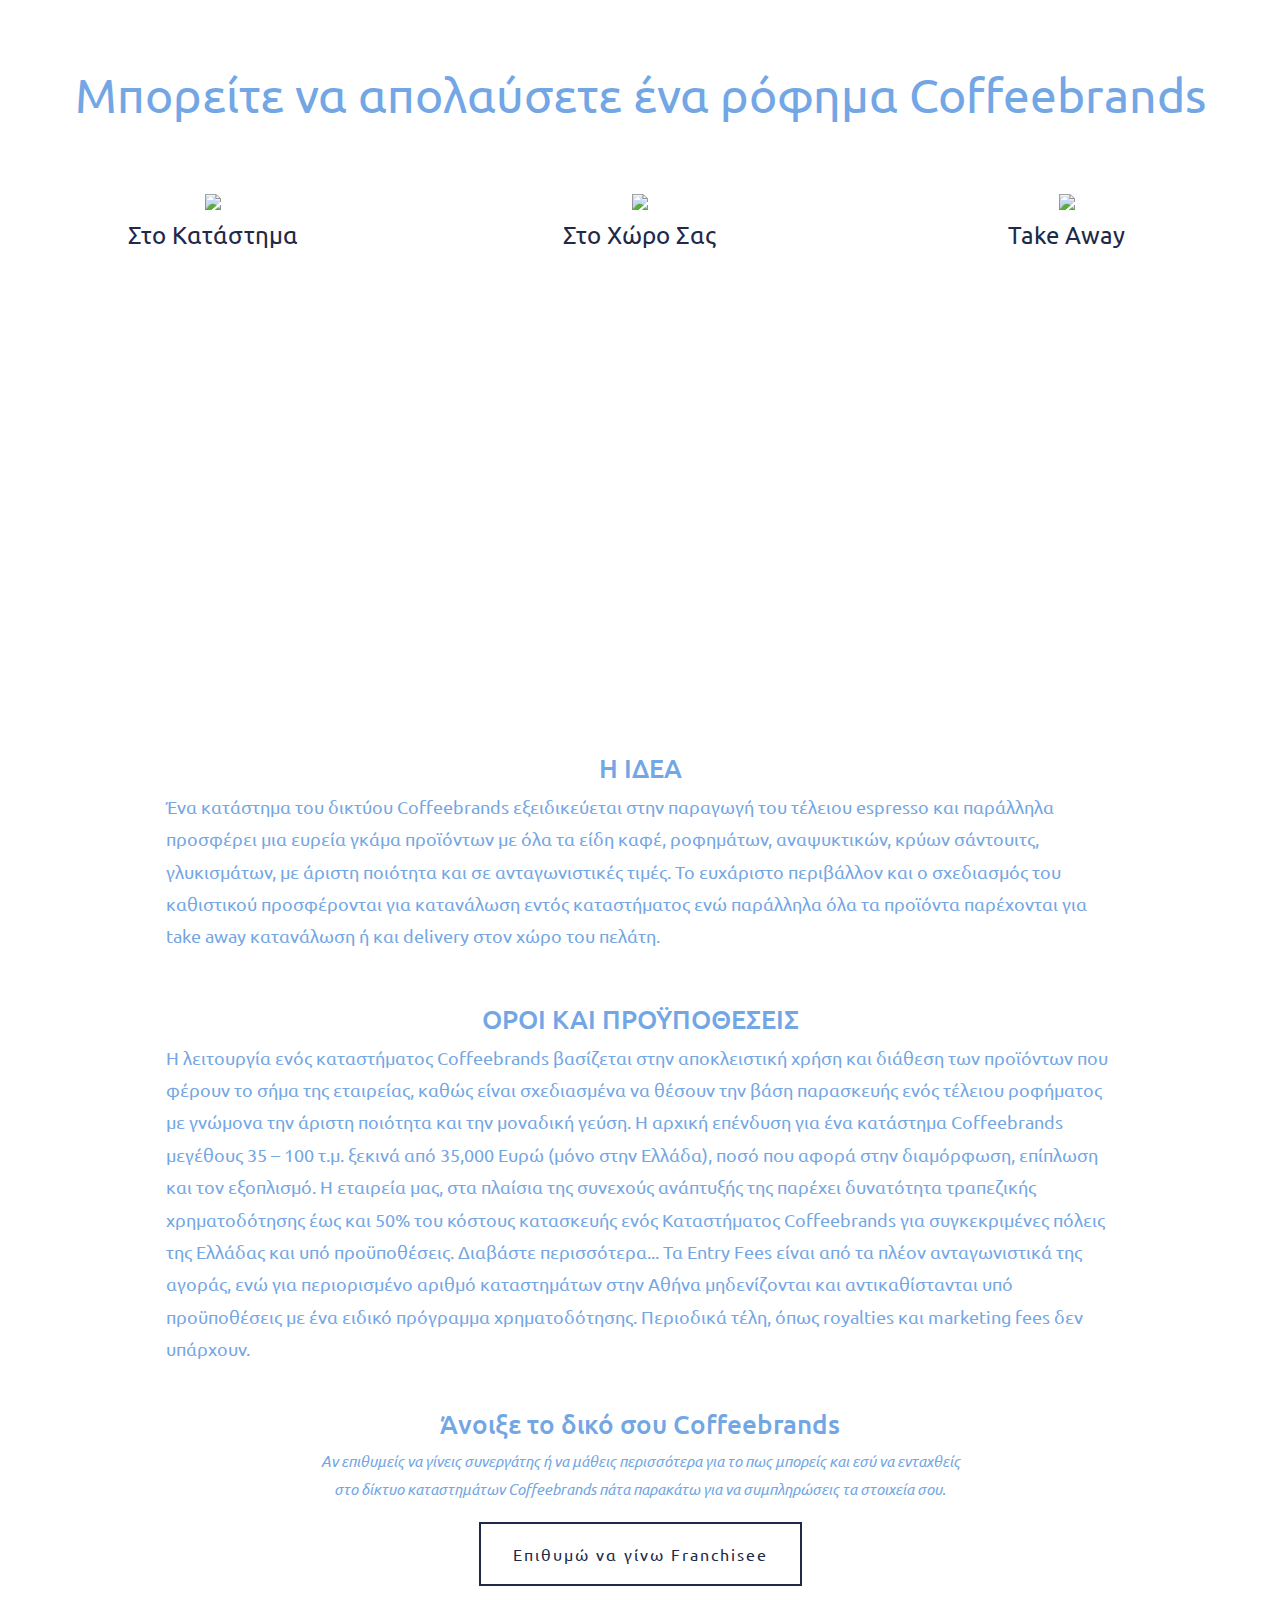
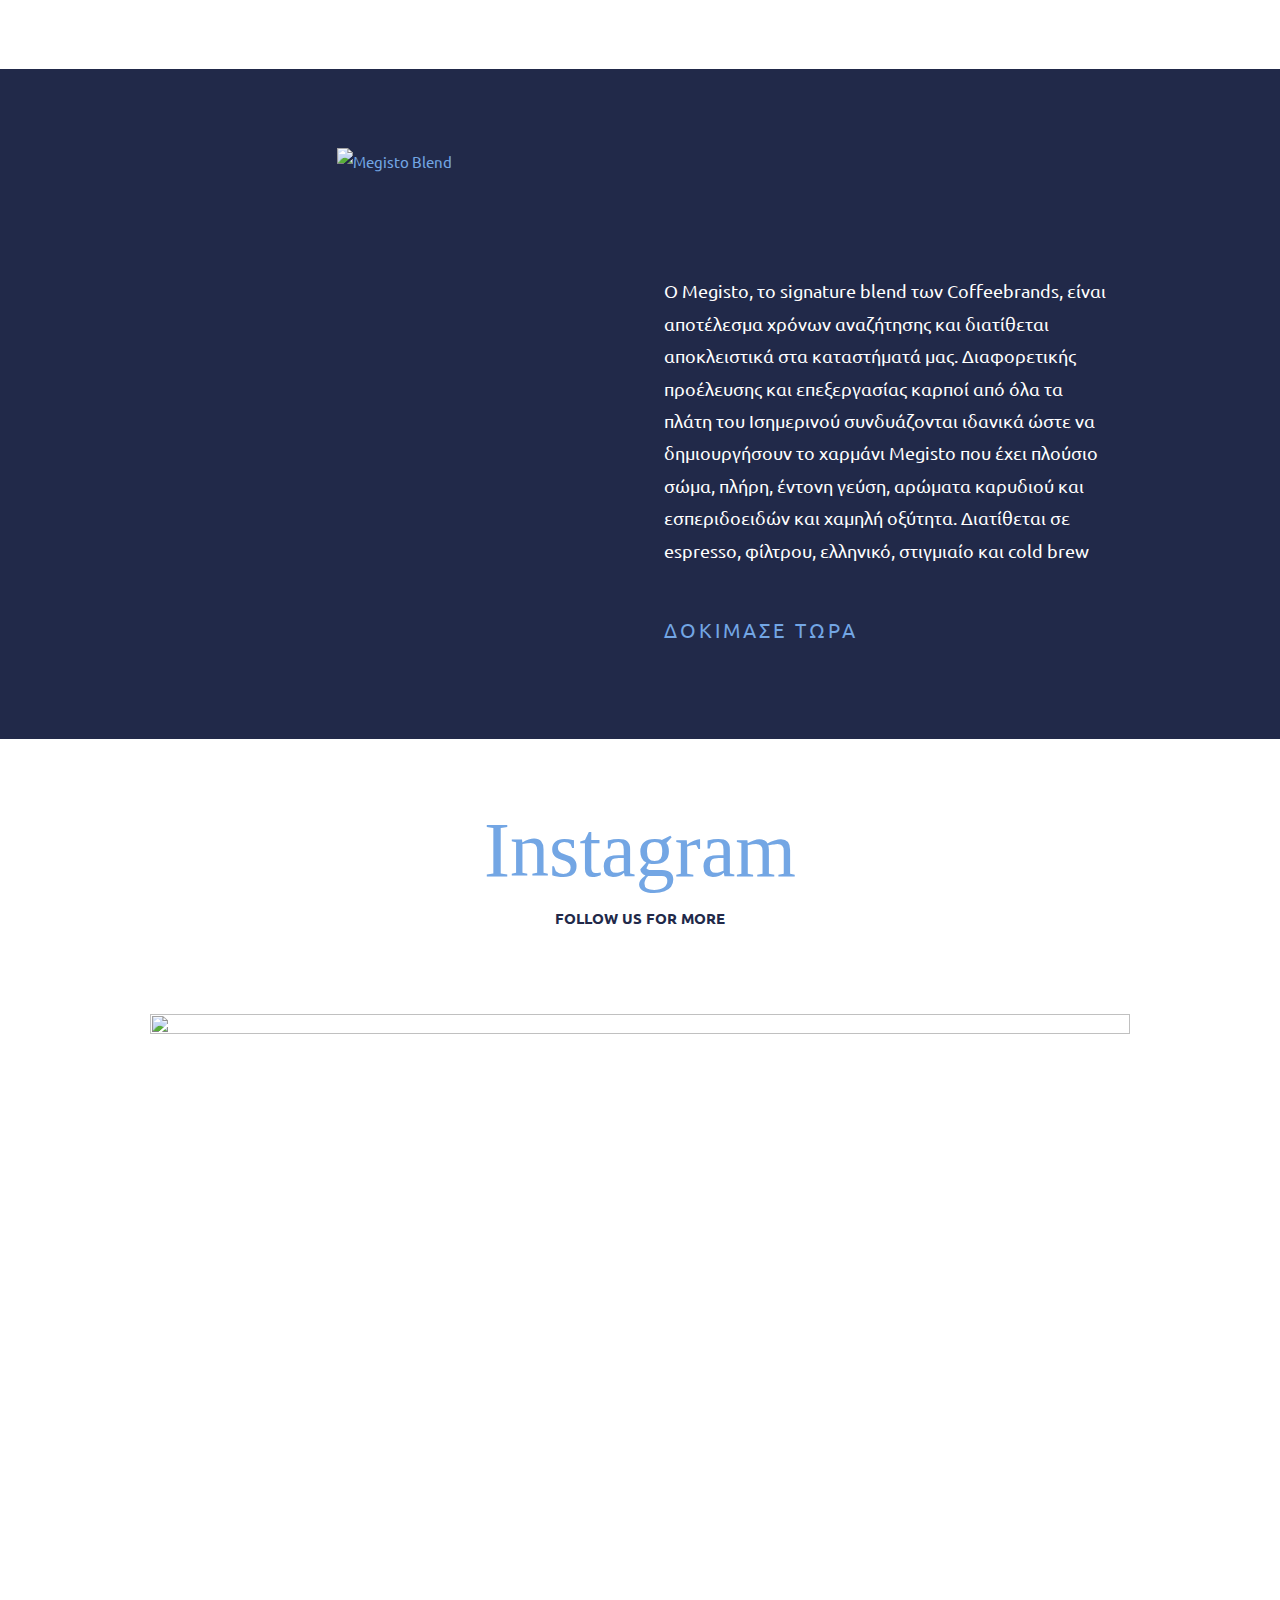
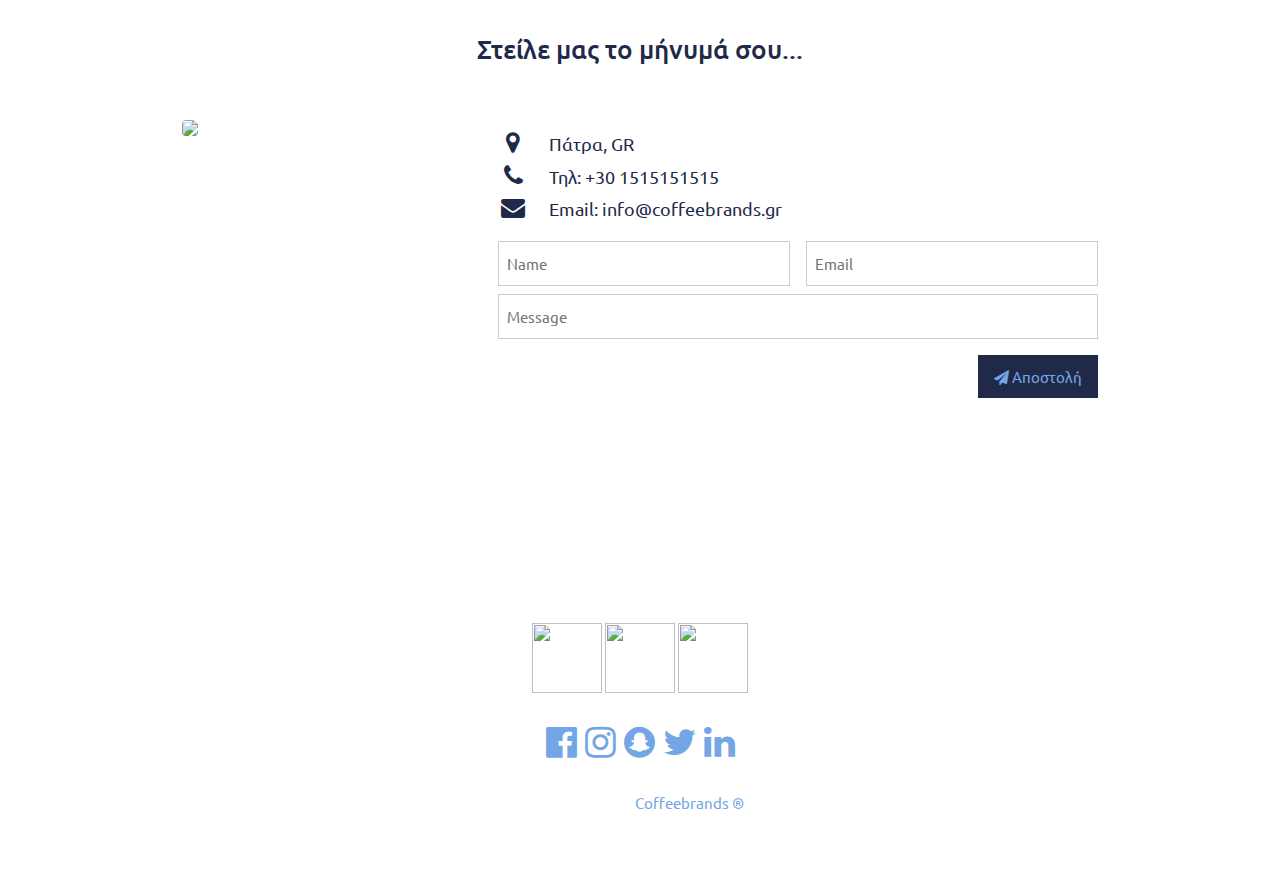
==== commit 9d5ec636: "change images of products AND add bg-grammes on contact,instagram sections" ====
--- a/index2.html
+++ b/index2.html
@@ -181,7 +181,7 @@
     <a class="w3-bar-item w3-button w3-hover-white w3-hide-medium w3-hide-large w3-left" href="javascript:void(0);" onclick="toggleFunction()" title="Toggle Navigation Menu">
       <i class="fa fa-bars"> Menu</i>
     </a>
-    <a href="#home" class="w3-bar-item w3-button w3-hide-small">Αρχική</a>
+    <a href="#home" class="w3-bar-item w3-button w3-hide-small"><i class="fa fa-home"></i> Αρχική</a>
     <a href="#about" class="w3-bar-item w3-button w3-hide-small"><i class="fa fa-user"></i> Η Εταιρεία</a>
     <a href="#portfolio" class="w3-bar-item w3-button w3-hide-small"><i class="fa fa-th"></i> Προϊόντα</a>
     <a href="#franchise" class="w3-bar-item w3-button w3-hide-small"><i class="fa fa-link"></i> Franchise</a>
@@ -290,37 +290,37 @@
     <!-- Responsive Grid. Four columns on tablets, laptops and desktops. Will stack on mobile devices/small screens (100% width) -->
     <div class="w3-row-padding w3-center w3-hide-small">
       <div class="w3-col m3">
-        <img src="/img/kapsoules.png" style="width:100%" onclick="onClick(this)" class="w3-hover-opacity" alt="reusable - baboo cup">
-      </div>
-
-      <div class="w3-col m3">
-        <img src="/img/kapsoules.png" style="width:100%" onclick="onClick(this)" class="w3-hover-opacity" alt="coffeebrands capsules nespresso compatible">
-      </div>
-
-      <div class="w3-col m3">
-        <img src="/img/kapsoules.png" style="width:100%" onclick="onClick(this)" class="w3-hover-opacity" alt="Bear closeup">
-      </div>
-
-      <div class="w3-col m3">
-        <img src="/img/kapsoules.png" style="width:100%" onclick="onClick(this)" class="w3-hover-opacity" alt="Quiet ocean">
+        <img src="/img/kapsoules.png" style="width:100%" onclick="onClick(this)" class="w3-hover-opacity" alt="Συμβατές με μηχ. Nespresso">
+      </div>
+
+      <div class="w3-col m3">
+        <img src="/img/pods.png" style="width:100%" onclick="onClick(this)" class="w3-hover-opacity" alt="Coffeebrands pods">
+      </div>
+
+      <div class="w3-col m3">
+        <img src="/img/babooCup.png" style="width:100%" onclick="onClick(this)" class="w3-hover-opacity" alt="Οικολογικό ποτήρι μπαμπού">
+      </div>
+
+      <div class="w3-col m3">
+        <img src="/img/megreeko.png" style="width:100%" onclick="onClick(this)" class="w3-hover-opacity" alt="Ελληνικός καφές">
       </div>
     </div>
 
     <div class="w3-row-padding w3-center w3-section w3-hide-small">
       <div class="w3-col m3">
-        <img src="/img/kapsoules.png" style="width:100%" onclick="onClick(this)" class="w3-hover-opacity" alt="The mist">
-      </div>
-
-      <div class="w3-col m3">
-        <img src="/img/kapsoules.png" style="width:100%" onclick="onClick(this)" class="w3-hover-opacity" alt="My beloved typewriter">
-      </div>
-
-      <div class="w3-col m3">
-        <img src="/img/kapsoules.png" style="width:100%" onclick="onClick(this)" class="w3-hover-opacity" alt="Empty ghost train">
-      </div>
-
-      <div class="w3-col m3">
-        <img src="/img/kapsoules.png" style="width:100%" onclick="onClick(this)" class="w3-hover-opacity" alt="Sailing">
+        <img src="/img/beans.png" style="width:100%" onclick="onClick(this)" class="w3-hover-opacity" alt="Espresso σε κόκους">
+      </div>
+
+      <div class="w3-col m3">
+        <img src="/img/decaf.png" style="width:100%" onclick="onClick(this)" class="w3-hover-opacity" alt="Espresso decaf">
+      </div>
+
+      <div class="w3-col m3">
+        <img src="/img/ground.png" style="width:100%" onclick="onClick(this)" class="w3-hover-opacity" alt="Espresso αλεσμένος">
+      </div>
+
+      <div class="w3-col m3">
+        <img src="/img/filter.png" style="width:100%" onclick="onClick(this)" class="w3-hover-opacity" alt="Φίλτρου">
       </div>
       <!-- <button class="w3-button w3-padding-large w3-light-grey" style="margin-top:64px">LOAD MORE</button> -->
     </div>
@@ -331,28 +331,28 @@
       <div class="row">
 
         <div class="column">
-          <img src="/img/kapsoules.png" style="width:100%" onclick="onClick(this)" class="w3-hover-opacity" alt="coffeebrands capsules nespresso compatible">
-        </div>
-        <div class="column">
-          <img src="/img/kapsoules.png" style="width:100%" onclick="onClick(this)" class="w3-hover-opacity" alt="coffeebrands capsules nespresso compatible">
-        </div>
-        <div class="column">
-          <img src="/img/kapsoules.png" style="width:100%" onclick="onClick(this)" class="w3-hover-opacity" alt="coffeebrands capsules nespresso compatible">
-        </div>
-        <div class="column">
-          <img src="/img/kapsoules.png" style="width:100%" onclick="onClick(this)" class="w3-hover-opacity" alt="coffeebrands capsules nespresso compatible">
-        </div>
-        <div class="column">
-          <img src="/img/kapsoules.png" style="width:100%" onclick="onClick(this)" class="w3-hover-opacity" alt="coffeebrands capsules nespresso compatible">
-        </div>
-        <div class="column">
-          <img src="/img/kapsoules.png" style="width:100%" onclick="onClick(this)" class="w3-hover-opacity" alt="coffeebrands capsules nespresso compatible">
-        </div>
-        <div class="column">
-          <img src="/img/kapsoules.png" style="width:100%" onclick="onClick(this)" class="w3-hover-opacity" alt="coffeebrands capsules nespresso compatible">
-        </div>
-        <div class="column">
-          <img src="/img/kapsoules.png"style="width:100%" onclick="onClick(this)" class="w3-hover-opacity" alt="coffeebrands capsules nespresso compatible">
+          <img src="/img/kapsoules.png" style="width:100%" onclick="onClick(this)" class="w3-hover-opacity" alt="Συμβατές με μηχ. Nespresso">
+        </div>
+        <div class="column">
+          <img src="/img/pods.png" style="width:100%" onclick="onClick(this)" class="w3-hover-opacity" alt="Coffeebrands pods">
+        </div>
+        <div class="column">
+          <img src="/img/babooCup.png" style="width:100%" onclick="onClick(this)" class="w3-hover-opacity" alt="Οικολογικό ποτήρι μπαμπού">
+        </div>
+        <div class="column">
+          <img src="/img/decaf.png" style="width:100%" onclick="onClick(this)" class="w3-hover-opacity" alt="Espresso decaf">
+        </div>
+        <div class="column">
+          <img src="/img/ground.png" style="width:100%" onclick="onClick(this)" class="w3-hover-opacity" alt="Espresso αλεσμένος">
+        </div>
+        <div class="column">
+          <img src="/img/beans.png" style="width:100%" onclick="onClick(this)" class="w3-hover-opacity" alt="Espresso σε κόκους">
+        </div>
+        <div class="column">
+          <img src="/img/filter.png" style="width:100%" onclick="onClick(this)" class="w3-hover-opacity" alt="Φίλτρου">
+        </div>
+        <div class="column">
+          <img src="/img/megreeko.png"style="width:100%" onclick="onClick(this)" class="w3-hover-opacity" alt="Ελληνικός καφές">
         </div>
        
       </div>
@@ -367,7 +367,7 @@
   <span class="w3-button w3-large w3-white w3-display-topright" title="Close Modal Image"><i class="fa fa-remove"></i></span>
   <div class="w3-modal-content w3-animate-zoom w3-center w3-transparent w3-padding-64">
     <img id="img01" class="w3-image">
-    <p id="caption" class="w3-opacity w3-large"></p>
+    <p id="caption" class="w3-large"></p>
   </div>
 </div>
 
@@ -465,48 +465,50 @@
 
 
 <!-- start of event section -->
-<div class="w3-content">
-    
-    <div class="w3-padding-64">
-      <h1 class="w3-center">Instagram</h1>
-      <p class="w3-center w3-text-cbblue"><b>FOLLOW US FOR MORE</b></p>
-    </div>
-
-
-  <div id="myCarousel" class="carousel slide" data-ride="carousel" data-interval="4000">
-
-    <!-- Indicators -->
-    
-    <!-- The slideshow -->
-    <div class="carousel-inner">
-      <div class="carousel-item active">
-        <img src="/img/slider-images2.jpg">
-      </div>
-      <div class="carousel-item">
-        <img src="/img/slider-images1.jpg">
-      </div>
-      <div class="carousel-item">
-        <img src="/img/carousel1.jpg">
-      </div>
-      <div class="carousel-item">
-        <img src="/img/carousel2.jpg">
-      </div>
-      <div class="carousel-item">
-        <img src="/img/carousel3.jpg">
-      </div>
-      <div class="carousel-item">
-        <img src="/img/carousel4.jpg">
-      </div>
-      <div class="carousel-item">
-        <img src="/img/carousel5.jpg">
-      </div>
-    </div>
-    
-    <!-- Left and right controls -->
-  
-  </div>
-  <div class="w3-padding-64"></div>
-</div>
+<div class="w3-bg-grammes-r">
+  <div class="w3-content">
+      
+      <div class="w3-padding-64">
+        <h1 class="w3-center">Instagram</h1>
+        <p class="w3-center w3-text-cbblue"><b>FOLLOW US FOR MORE</b></p>
+      </div>
+
+
+      <div id="myCarousel" class="carousel slide" data-ride="carousel" data-interval="4000">
+
+        <!-- Indicators -->
+        
+        <!-- The slideshow -->
+        <div class="carousel-inner">
+          <div class="carousel-item active">
+            <img src="/img/slider-images2.jpg">
+          </div>
+          <div class="carousel-item">
+            <img src="/img/slider-images1.jpg">
+          </div>
+          <div class="carousel-item">
+            <img src="/img/carousel1.jpg">
+          </div>
+          <div class="carousel-item">
+            <img src="/img/carousel2.jpg">
+          </div>
+          <div class="carousel-item">
+            <img src="/img/carousel3.jpg">
+          </div>
+          <div class="carousel-item">
+            <img src="/img/carousel4.jpg">
+          </div>
+          <div class="carousel-item">
+            <img src="/img/carousel5.jpg">
+          </div>
+        </div>
+        
+        <!-- Left and right controls -->
+      
+      </div>
+    <div class="w3-padding-64"></div>
+  </div>
+</div>  
 <!-- end of event section -->
 
 <!-- Contact Parallax Image with Portfolio Text -->
@@ -517,38 +519,39 @@
 </div>
 
 <!-- Container (Contact Section) -->
-<div class="w3-content w3-container w3-padding-64">
-  <h3 class="w3-center w3-text-blue">Στείλε μας το μήνυμά σου...</h3>
-  <!-- <p class="w3-center"><em></em></p> -->
-  <div class="w3-row w3-padding-32 w3-section">
-    <div class="w3-col m4 w3-container">
-      <img src="img/contact3.jpg" class="w3-image w3-round w3-hide-small">
-    </div>
-    <div class="w3-col m8 w3-panel w3-text-blue">
-      <div class="w3-large w3-margin-bottom">
-        <i class="fa fa-map-marker fa-fw w3-hover-text-cbcyan w3-xlarge w3-margin-right"></i> Πάτρα, GR<br>
-        <i class="fa fa-phone fa-fw w3-hover-text-cbcyan w3-xlarge w3-margin-right"></i> Τηλ: +30 1515151515<br>
-        <i class="fa fa-envelope fa-fw w3-hover-text-cbcyan w3-xlarge w3-margin-right"></i> Email: info@coffeebrands.gr<br>
-      </div>
-      
-      <form action="/action_page.php" target="_blank">
-        <div class="w3-row-padding" style="margin:0 -16px 8px -16px">
-          <div class="w3-half">
-            <input class="w3-input w3-border" type="text" placeholder="Name" required name="Name">
-          </div>
-          <div class="w3-half">
-            <input class="w3-input w3-border" type="text" placeholder="Email" required name="Email">
-          </div>
-        </div>
-        <input class="w3-input w3-border" type="text" placeholder="Message" required name="Message">
-        <button class="w3-button w3-white w3-right w3-section" type="submit">
-          <i class="fa fa-paper-plane"></i> Αποστολή
-        </button>
-      </form>
-    </div>
-  </div>
-</div>
-
+<div class="w3-bg-grammes-l">
+  <div class="w3-content w3-container w3-padding-64">
+    <h3 class="w3-center w3-text-blue">Στείλε μας το μήνυμά σου...</h3>
+    <!-- <p class="w3-center"><em></em></p> -->
+    <div class="w3-row w3-padding-32 w3-section">
+      <div class="w3-col m4 w3-container">
+        <img src="img/contact3.jpg" class="w3-image w3-round w3-hide-small">
+      </div>
+      <div class="w3-col m8 w3-panel w3-text-blue">
+        <div class="w3-large w3-margin-bottom">
+          <i class="fa fa-map-marker fa-fw w3-hover-text-cbcyan w3-xlarge w3-margin-right"></i> Πάτρα, GR<br>
+          <i class="fa fa-phone fa-fw w3-hover-text-cbcyan w3-xlarge w3-margin-right"></i> Τηλ: +30 1515151515<br>
+          <i class="fa fa-envelope fa-fw w3-hover-text-cbcyan w3-xlarge w3-margin-right"></i> Email: info@coffeebrands.gr<br>
+        </div>
+        
+        <form action="/action_page.php" target="_blank">
+          <div class="w3-row-padding" style="margin:0 -16px 8px -16px">
+            <div class="w3-half">
+              <input class="w3-input w3-border" type="text" placeholder="Name" required name="Name">
+            </div>
+            <div class="w3-half">
+              <input class="w3-input w3-border" type="text" placeholder="Email" required name="Email">
+            </div>
+          </div>
+          <input class="w3-input w3-border" type="text" placeholder="Message" required name="Message">
+          <button class="w3-button w3-white w3-right w3-section" type="submit">
+            <i class="fa fa-paper-plane"></i> Αποστολή
+          </button>
+        </form>
+      </div>
+    </div>
+  </div>
+</div>
 <!-- Footer -->
 <footer class="w3-center w3-black w3-padding-64">
   <!-- <a href="#home" class="w3-button w3-light-grey"><i class="fa fa-arrow-up w3-margin-right"></i>Αρχική</a> -->
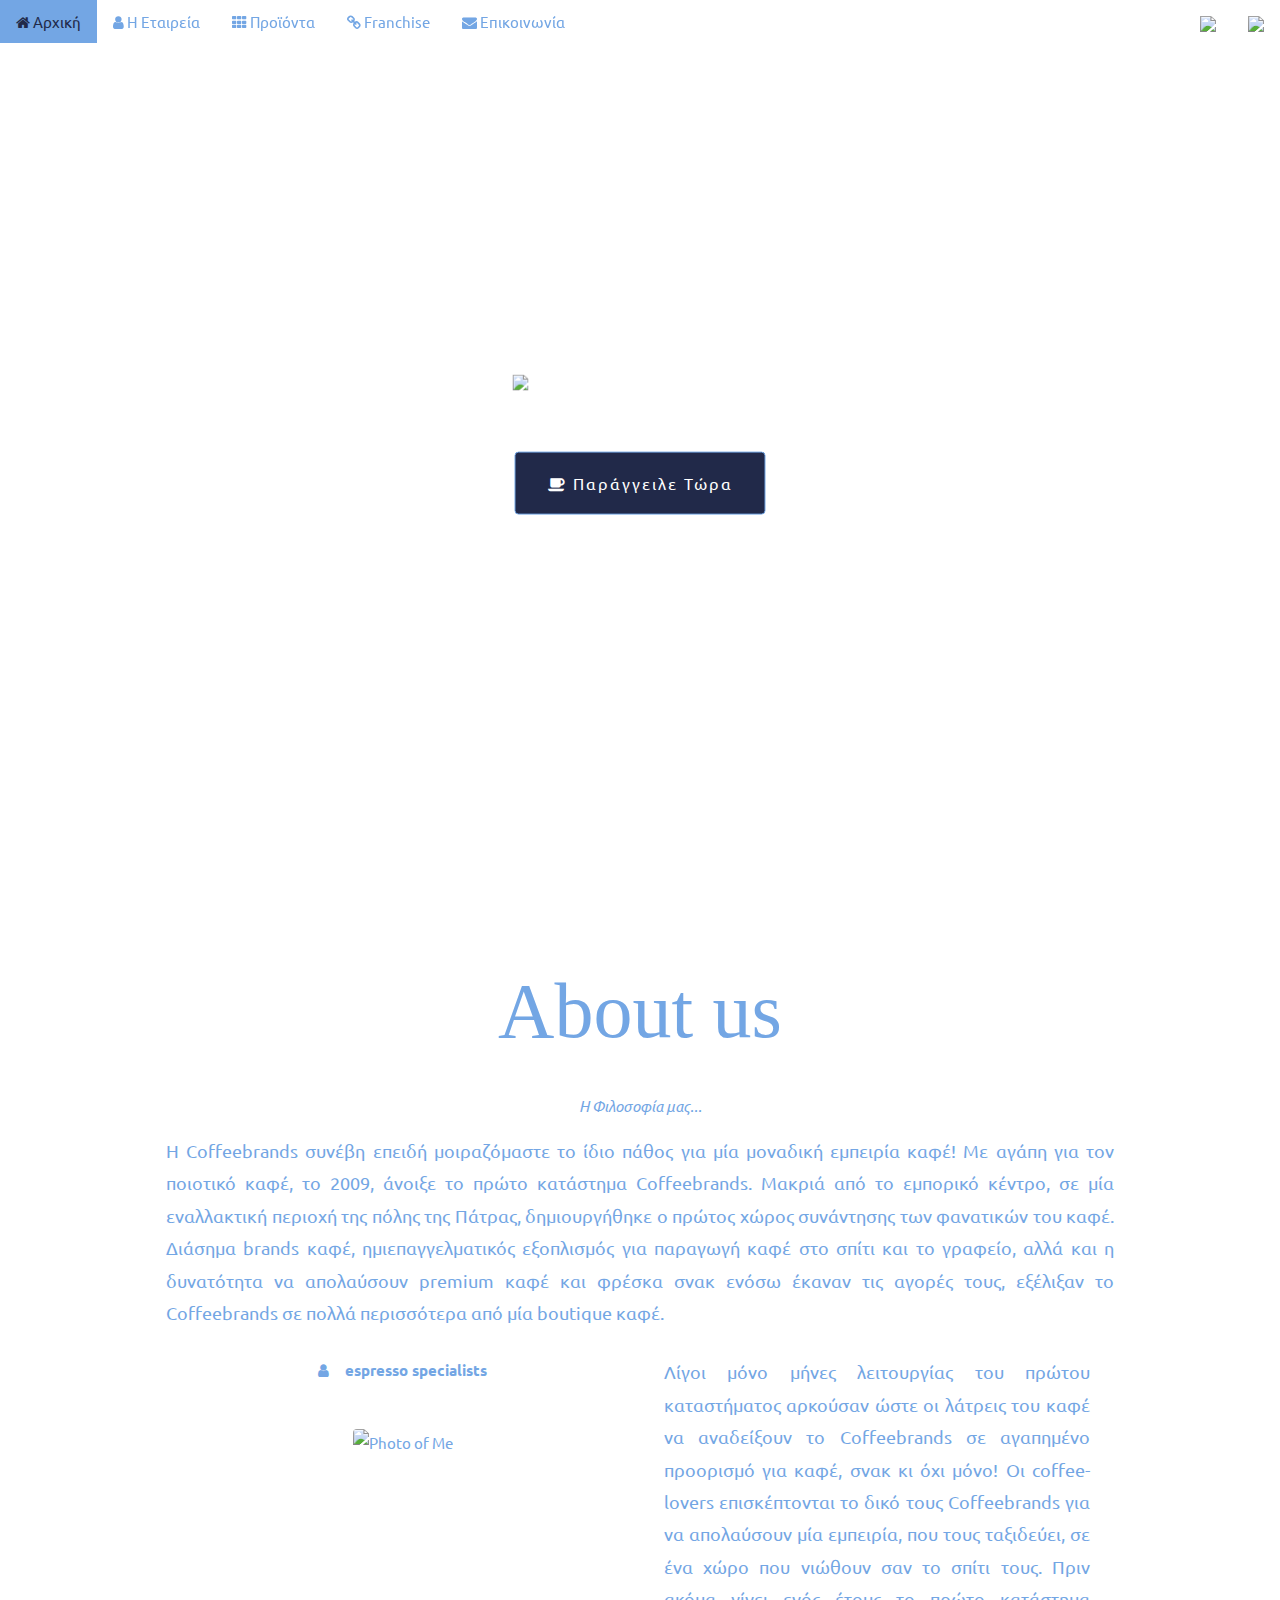
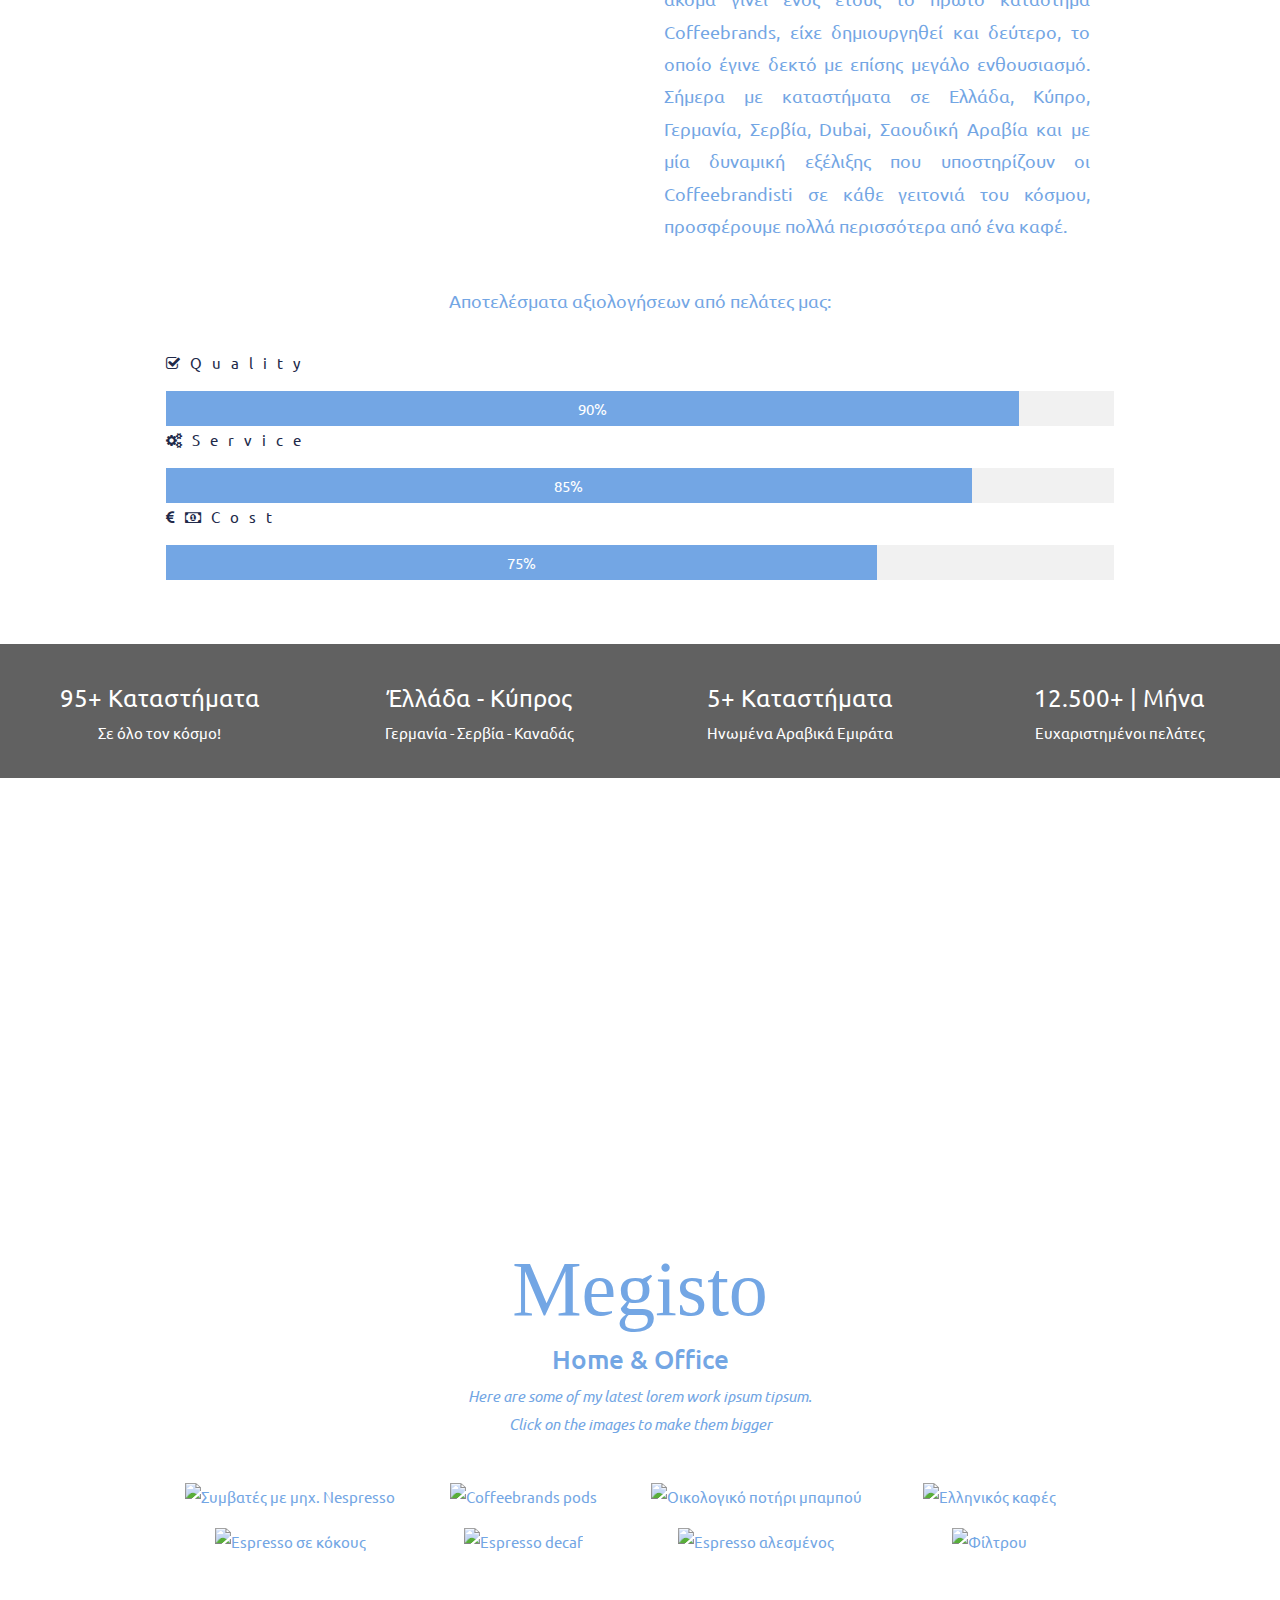
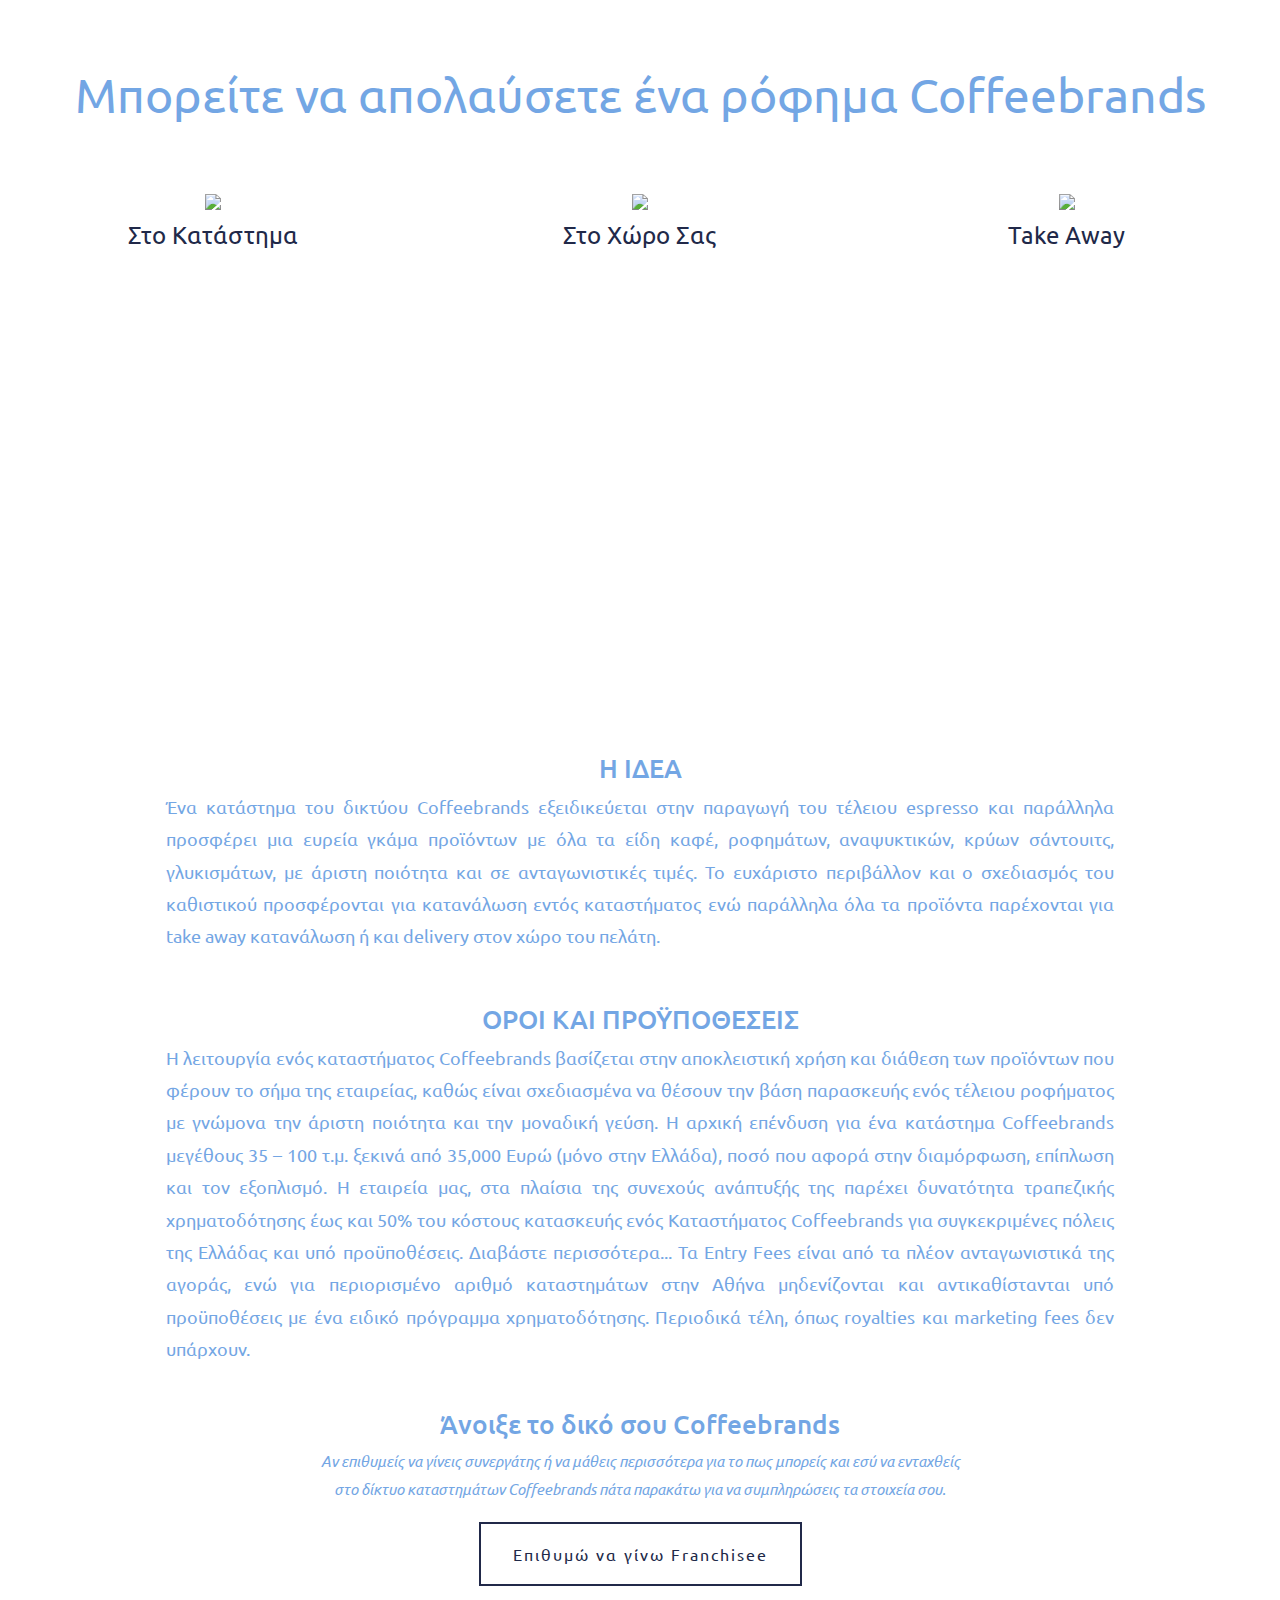
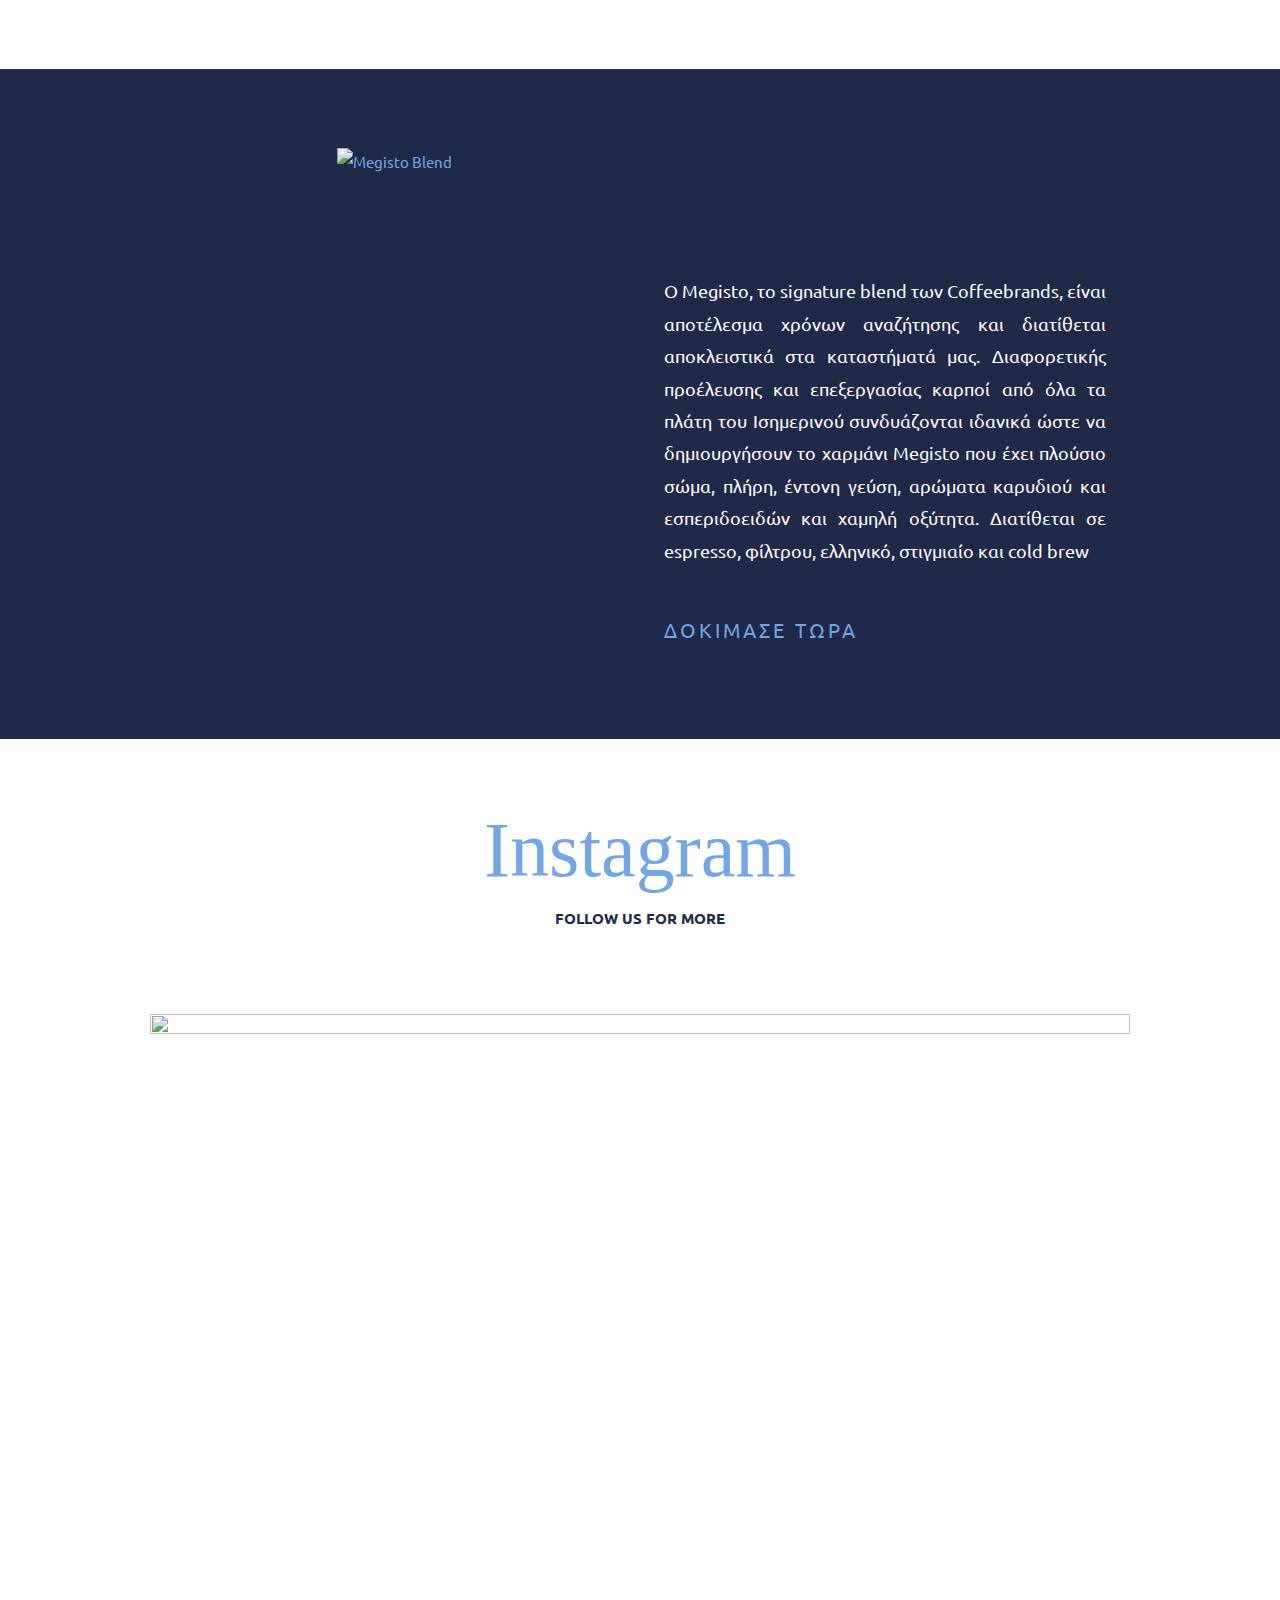
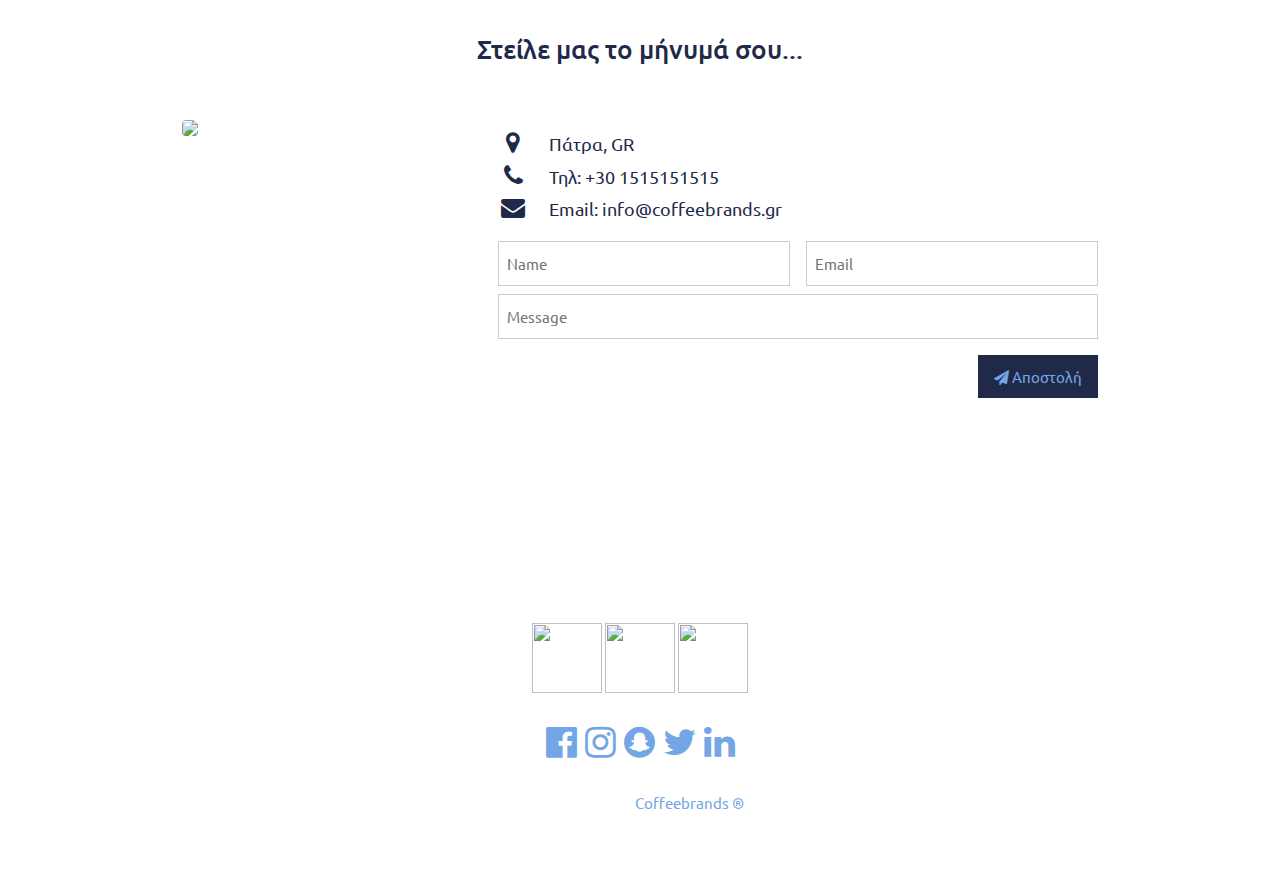
==== commit f273c322: "add justifytext class" ====
--- a/index2.html
+++ b/index2.html
@@ -28,6 +28,8 @@
     font-size: 78px;}   
 /*------end of custom fonts*/
 
+.justifytext{text-align: justify;}
+
 
 /* Create a Parallax Effect */
 .bgimg-1, .bgimg-2, .bgimg-3, .bgimg-4 {
@@ -224,7 +226,7 @@
   <div class="w3-content w3-container w3-padding-64" id="about">
     <h1 class="w3-center">About us</h1><br>
     <p class="w3-center"><em>Η Φιλοσοφία μας...</em></p>
-    <p style="font-size: 18px;">Η Coffeebrands συνέβη επειδή μοιραζόμαστε το ίδιο πάθος για μία μοναδική εμπειρία καφέ!
+    <p class="justifytext" style="font-size: 18px;">Η Coffeebrands συνέβη επειδή μοιραζόμαστε το ίδιο πάθος για μία μοναδική εμπειρία καφέ!
       Με αγάπη για τον ποιοτικό καφέ, το 2009, άνοιξε το πρώτο κατάστημα Coffeebrands. Μακριά από το εμπορικό κέντρο, σε μία εναλλακτική περιοχή της πόλης της Πάτρας, δημιουργήθηκε ο πρώτος χώρος συνάντησης των φανατικών του καφέ. Διάσημα brands καφέ, ημιεπαγγελματικός εξοπλισμός για παραγωγή καφέ στο σπίτι και το γραφείο, αλλά και η δυνατότητα να απολαύσουν premium καφέ και φρέσκα σνακ ενόσω έκαναν τις αγορές τους, εξέλιξαν το Coffeebrands σε πολλά περισσότερα από μία boutique καφέ. 
       </p>
     <div class="w3-row">
@@ -234,7 +236,7 @@
       </div>
 
       <!-- Hide this text on small devices -->
-      <div class="w3-col m6 w3-hide-small w3-padding-large">
+      <div class="w3-col m6 w3-hide-small w3-padding-large justifytext">
         <p style="font-size: 18px;">Λίγοι μόνο μήνες λειτουργίας του πρώτου καταστήματος αρκούσαν ώστε οι λάτρεις του καφέ να αναδείξουν το Coffeebrands σε αγαπημένο προορισμό για καφέ, σνακ κι όχι μόνο! Οι coffee-lovers επισκέπτονται το δικό τους Coffeebrands για να απολαύσουν μία εμπειρία, που τους ταξιδεύει, σε ένα χώρο που νιώθουν σαν το σπίτι τους. Πριν ακόμα γίνει ενός έτους το πρώτο κατάστημα Coffeebrands, είχε δημιουργηθεί και δεύτερο, το οποίο έγινε δεκτό με επίσης μεγάλο ενθουσιασμό.
           Σήμερα με καταστήματα σε Ελλάδα, Κύπρο, Γερμανία, Σερβία, Dubai, Σαουδική Αραβία και με μία δυναμική εξέλιξης που υποστηρίζουν οι Coffeebrandisti σε κάθε γειτονιά του κόσμου, προσφέρουμε πολλά περισσότερα από ένα καφέ.</p>
       </div>
@@ -402,11 +404,11 @@
 <div class="w3-bg-grammes-l">
   <div class="w3-content w3-container w3-padding-64">
     <h3 class="w3-center">Η ΙΔΕΑ</h3>
-    <p style="font-size: 18px; margin-bottom: 50px;">Ένα κατάστημα του δικτύου Coffeebrands εξειδικεύεται στην παραγωγή του τέλειου espresso και παράλληλα προσφέρει μια ευρεία γκάμα προϊόντων με όλα τα είδη καφέ, ροφημάτων, αναψυκτικών, κρύων σάντουιτς, γλυκισμάτων, με άριστη ποιότητα και σε ανταγωνιστικές τιμές. 
+    <p class="justifytext" style="font-size: 18px; margin-bottom: 50px;">Ένα κατάστημα του δικτύου Coffeebrands εξειδικεύεται στην παραγωγή του τέλειου espresso και παράλληλα προσφέρει μια ευρεία γκάμα προϊόντων με όλα τα είδη καφέ, ροφημάτων, αναψυκτικών, κρύων σάντουιτς, γλυκισμάτων, με άριστη ποιότητα και σε ανταγωνιστικές τιμές. 
       Το ευχάριστο περιβάλλον και ο σχεδιασμός του καθιστικού προσφέρονται για κατανάλωση εντός καταστήματος ενώ παράλληλα όλα τα προϊόντα παρέχονται για take away κατανάλωση ή και delivery στον χώρο του πελάτη.​
       </p>
     <h3 class="w3-center">ΟΡΟΙ ΚΑΙ ΠΡΟΫΠΟΘΕΣΕΙΣ​</h3> 
-    <p style="font-size: 18px;">Η λειτουργία ενός καταστήματος Coffeebrands βασίζεται στην αποκλειστική χρήση και διάθεση των προϊόντων που φέρουν το σήμα της εταιρείας, καθώς είναι σχεδιασμένα να θέσουν την βάση παρασκευής ενός τέλειου ροφήματος με γνώμονα την άριστη ποιότητα και την μοναδική γεύση.
+    <p class="justifytext" style="font-size: 18px;">Η λειτουργία ενός καταστήματος Coffeebrands βασίζεται στην αποκλειστική χρήση και διάθεση των προϊόντων που φέρουν το σήμα της εταιρείας, καθώς είναι σχεδιασμένα να θέσουν την βάση παρασκευής ενός τέλειου ροφήματος με γνώμονα την άριστη ποιότητα και την μοναδική γεύση.
       Η αρχική επένδυση για ένα κατάστημα Coffeebrands μεγέθους 35 – 100 τ.μ. ξεκινά από 35,000 Ευρώ (μόνο στην Ελλάδα), ποσό που αφορά στην διαμόρφωση, επίπλωση και τον εξοπλισμό. 
       Η εταιρεία μας, στα πλαίσια της συνεχούς ανάπτυξής της παρέχει δυνατότητα τραπεζικής χρηματοδότησης έως και 50% του κόστους κατασκευής ενός Καταστήματος Coffeebrands για συγκεκριμένες πόλεις της Ελλάδας και υπό προϋποθέσεις. Διαβάστε περισσότερα... 
       Τα Entry Fees είναι από τα πλέον ανταγωνιστικά της αγοράς, ενώ για περιορισμένο αριθμό καταστημάτων στην Αθήνα μηδενίζονται και αντικαθίστανται υπό προϋποθέσεις με ένα ειδικό πρόγραμμα χρηματοδότησης. 
@@ -447,7 +449,7 @@
       <img src="/img/signature-blend.jpg" class="w3-image" alt="Megisto Blend" width="422" height="575">
     </div>
 
-    <div class="w3-col m6 w3-padding-large">
+    <div class="w3-col m6 w3-padding-large justifytext">
       <p style="font-size: 18px; padding-top: 130px; color: white;">
         Ο Megisto, το signature blend των Coffeebrands, είναι αποτέλεσμα χρόνων αναζήτησης και διατίθεται αποκλειστικά στα καταστήματά μας.
         Διαφορετικής προέλευσης και επεξεργασίας καρποί από όλα τα πλάτη του Ισημερινού συνδυάζονται ιδανικά ώστε να δημιουργήσουν το χαρμάνι Megisto
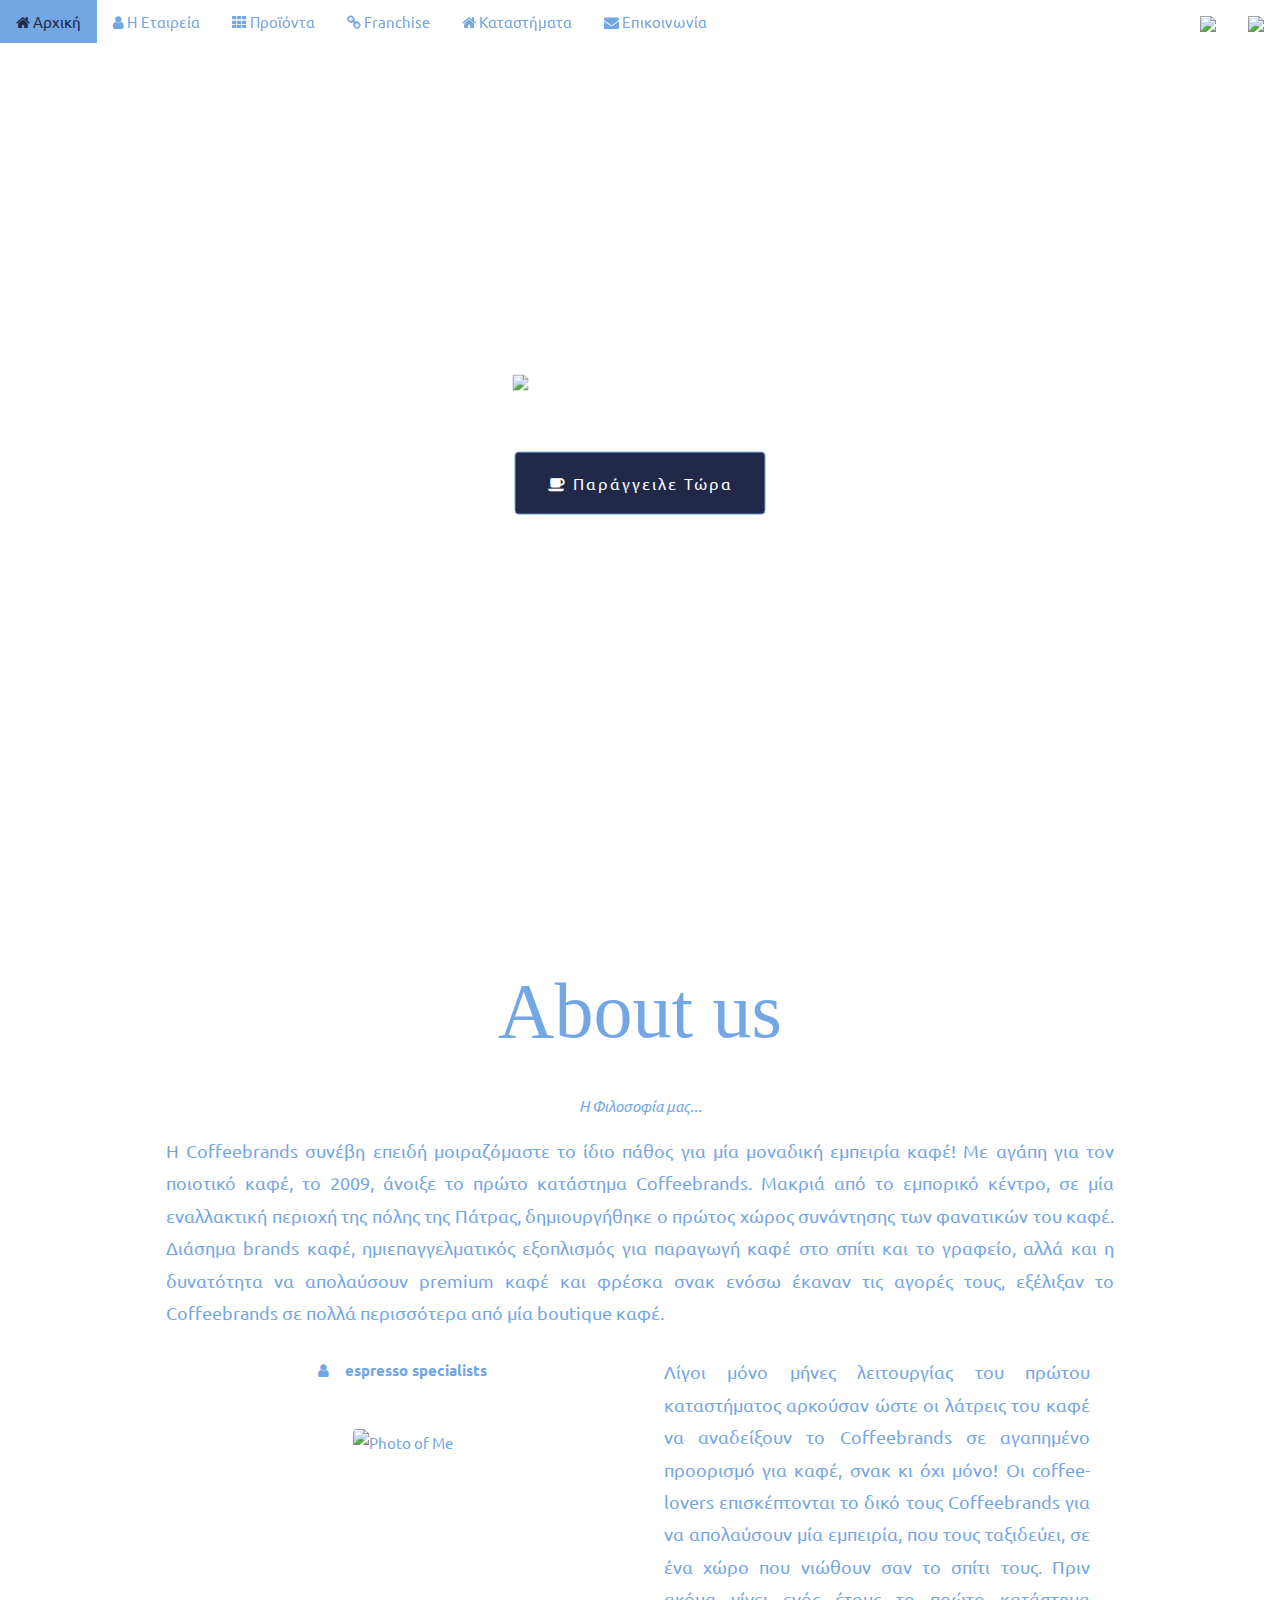
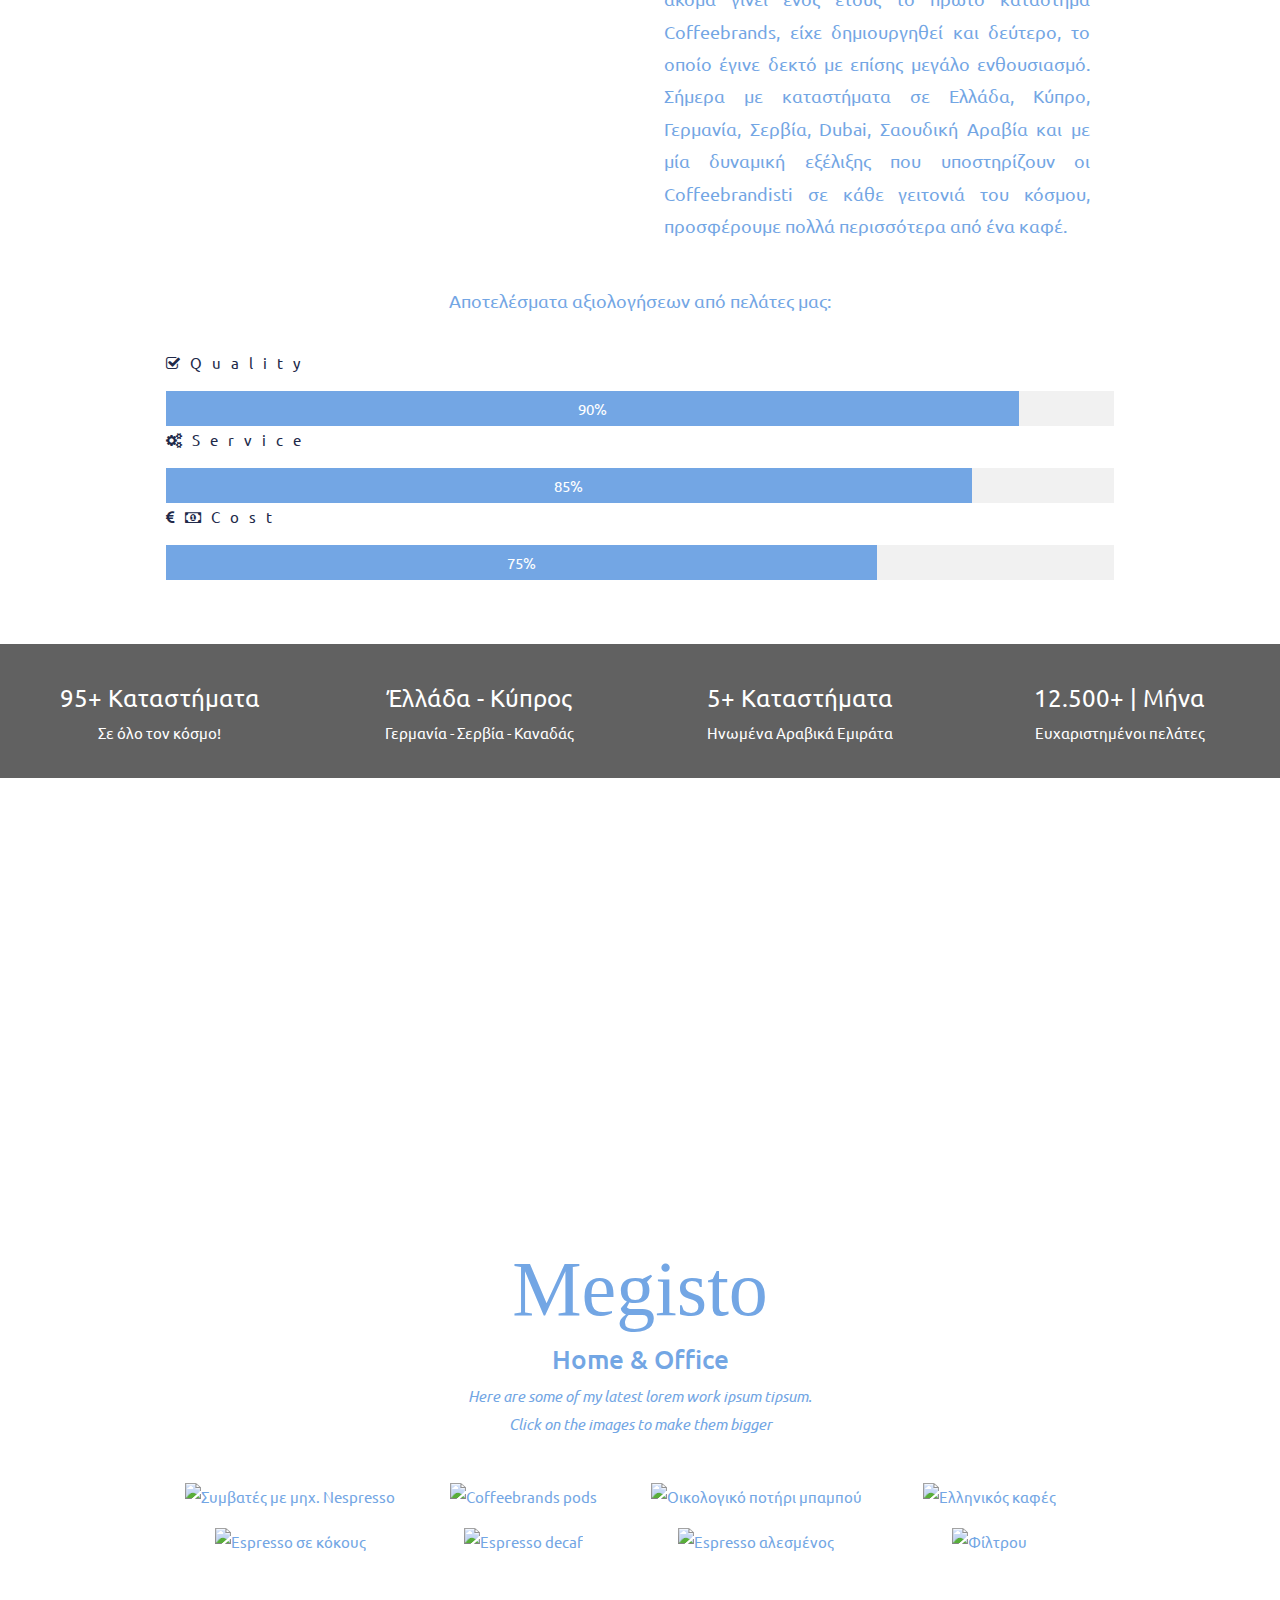
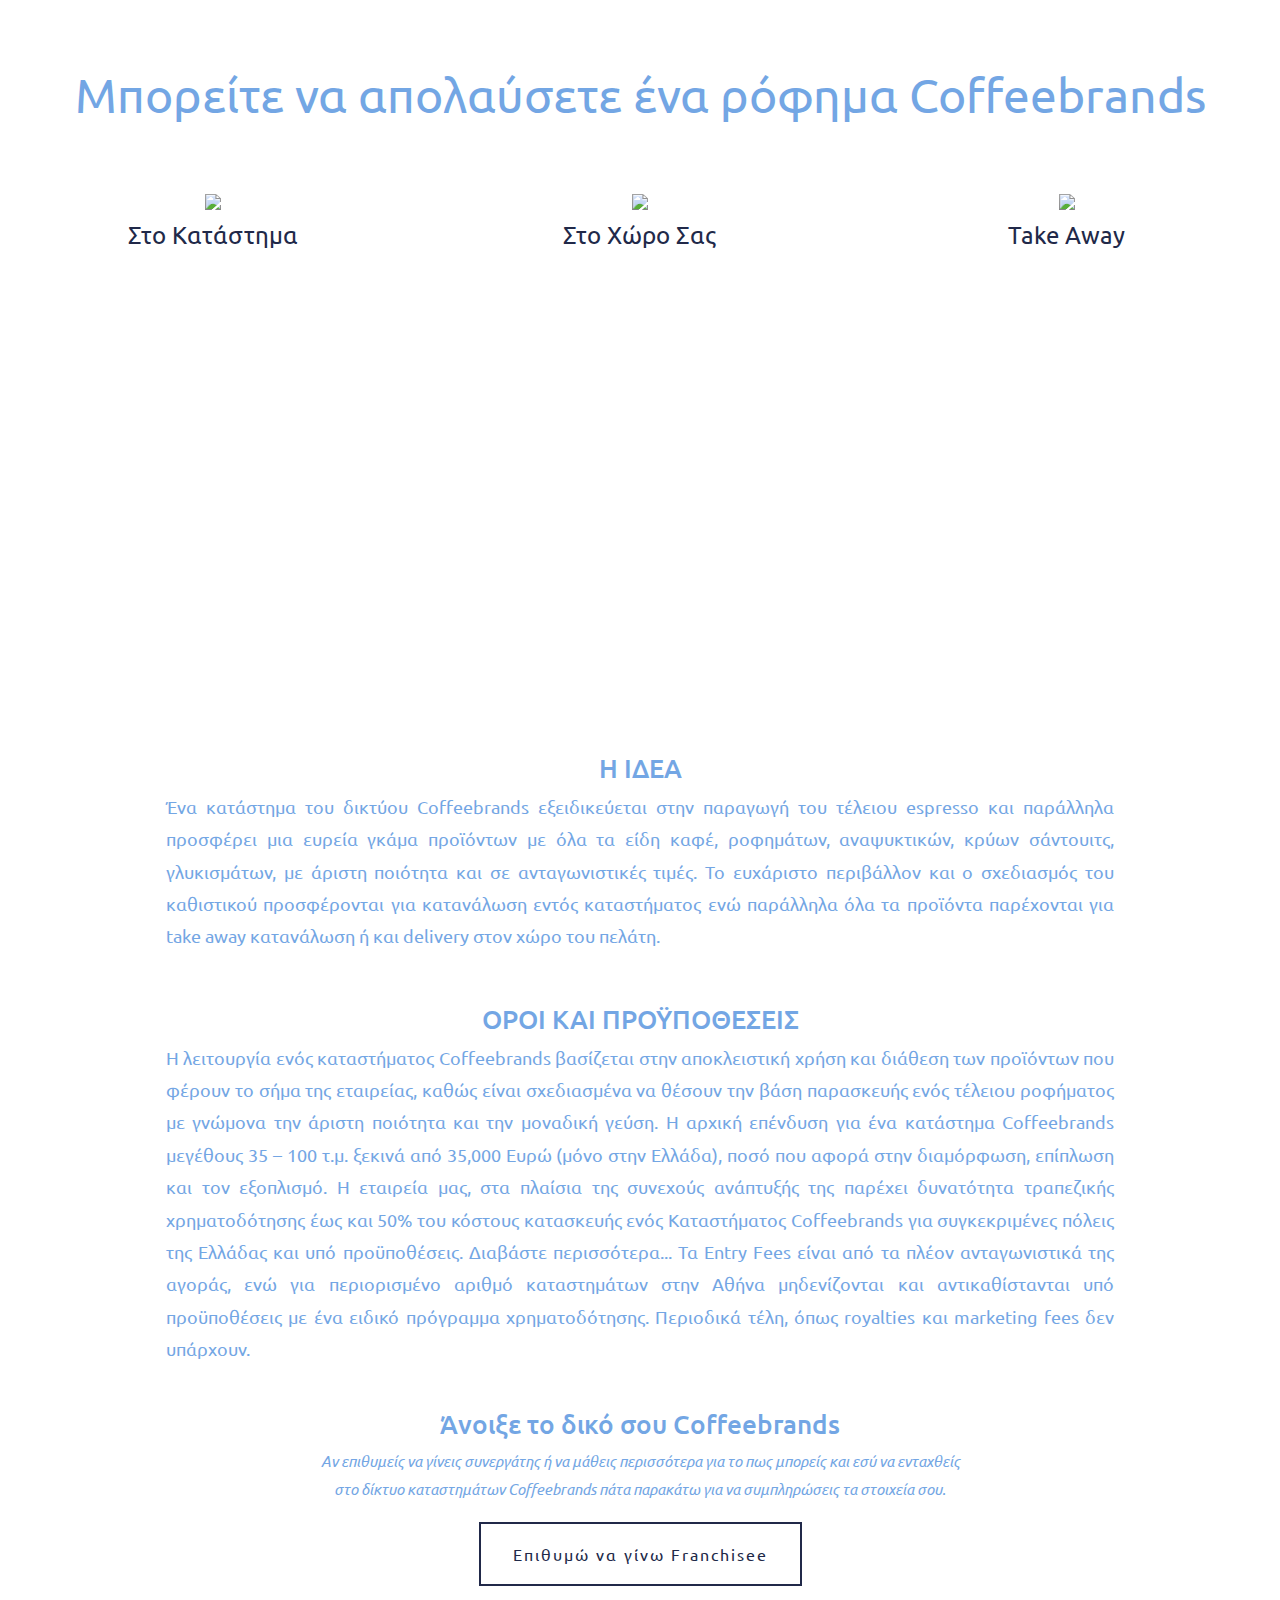
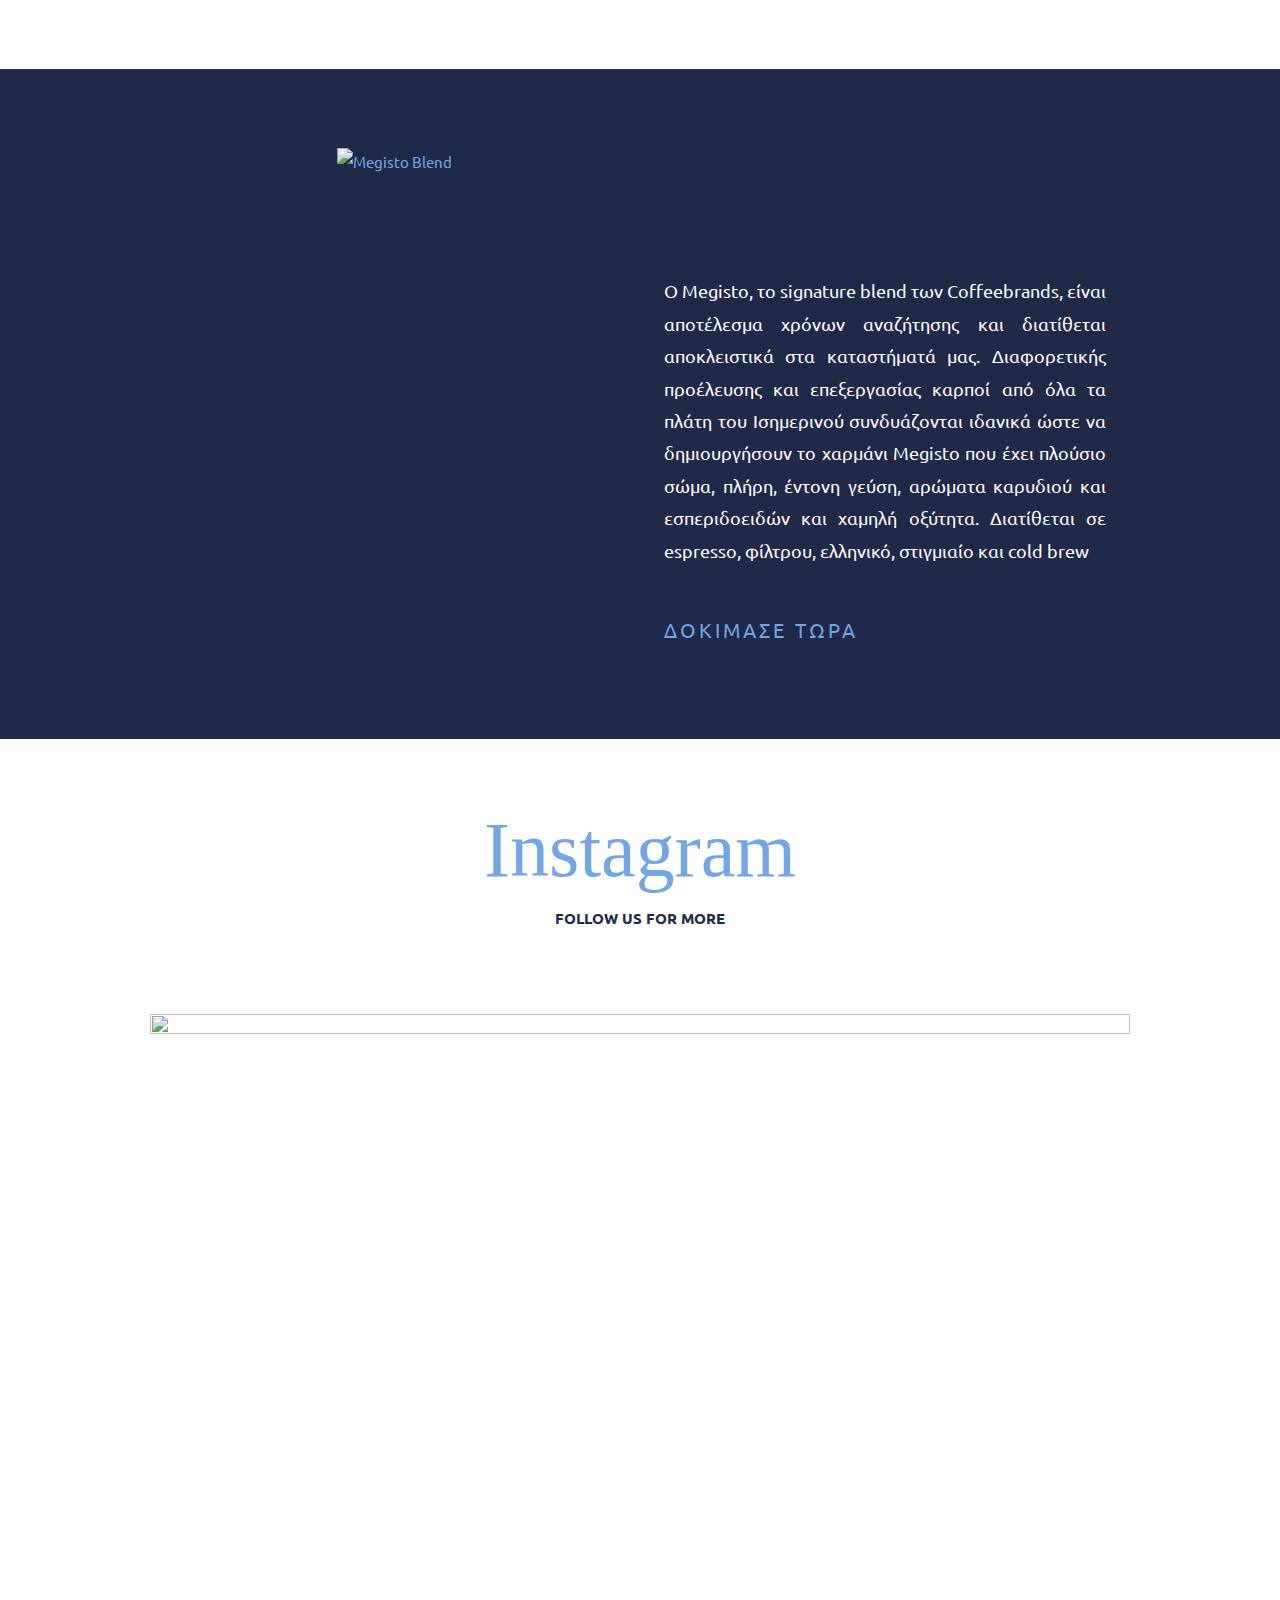
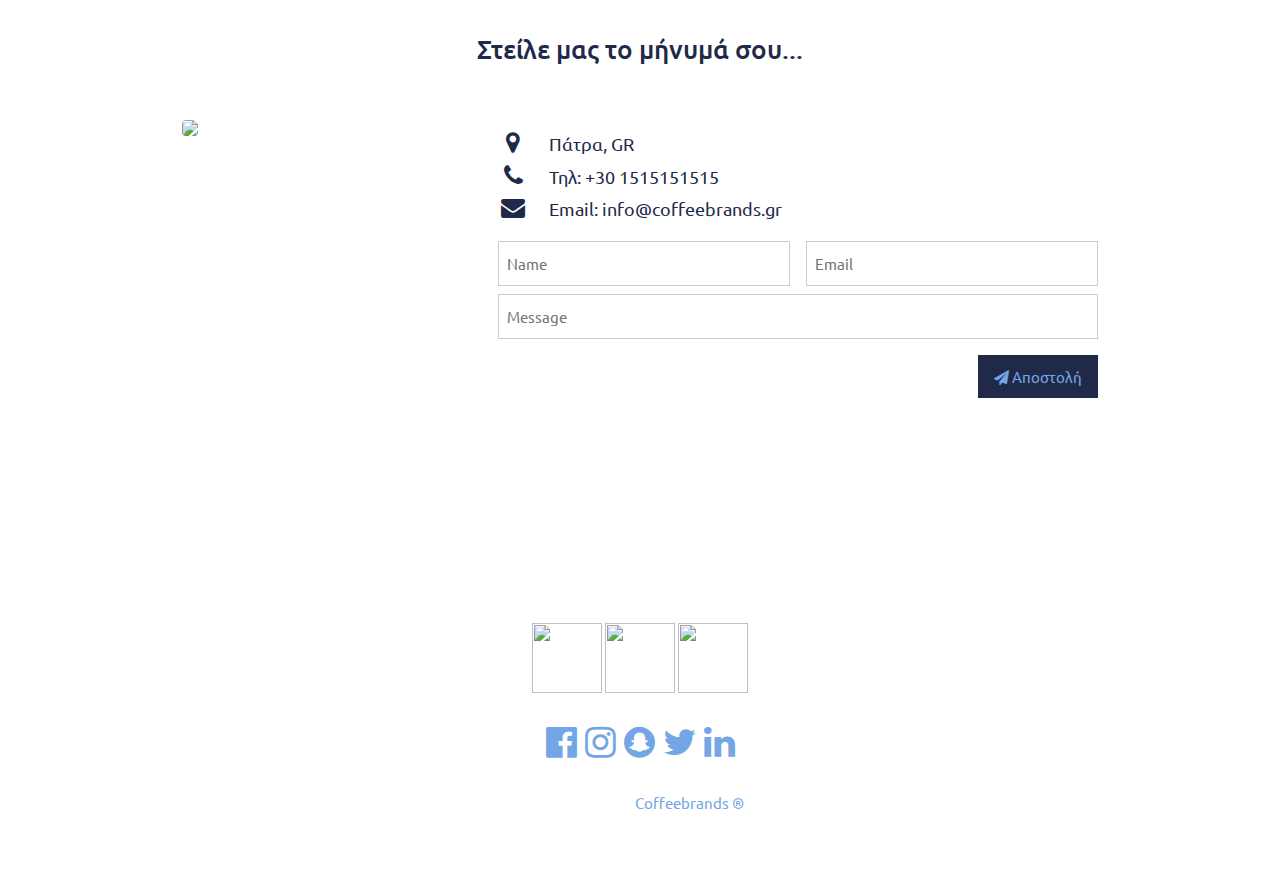
==== commit 0a5ea186: "add new entry on menu 'katastimata'" ====
--- a/index2.html
+++ b/index2.html
@@ -187,6 +187,7 @@
     <a href="#about" class="w3-bar-item w3-button w3-hide-small"><i class="fa fa-user"></i> Η Εταιρεία</a>
     <a href="#portfolio" class="w3-bar-item w3-button w3-hide-small"><i class="fa fa-th"></i> Προϊόντα</a>
     <a href="#franchise" class="w3-bar-item w3-button w3-hide-small"><i class="fa fa-link"></i> Franchise</a>
+    <a href="#" class="w3-bar-item w3-button w3-hide-small"><i class="fa fa-home"></i> Καταστήματα</a>
     <a href="#contact" class="w3-bar-item w3-button w3-hide-small"><i class="fa fa-envelope"></i> Επικοινωνία</a>
     <!-- <a href="#" class="w3-bar-item w3-button w3-hide-small w3-right w3-hover-red"><i class="fa fa-search"></i></a> -->
     <a href="#" class="w3-bar-item w3-button w3-hide-small w3-right"><img src="/img/greece.png" style="max-width: 18px;"></a>
@@ -199,6 +200,7 @@
     <a href="#about" class="w3-bar-item w3-button" onclick="toggleFunction()">Η Εταιρεία</a>
     <a href="#portfolio" class="w3-bar-item w3-button" onclick="toggleFunction()">Προϊόντα</a>
     <a href="#franchise" class="w3-bar-item w3-button" onclick="toggleFunction()">Franchise</a>
+    <a href="#franchise" class="w3-bar-item w3-button" onclick="toggleFunction()">Καταστήματα</a>
     <a href="#contact" class="w3-bar-item w3-button" onclick="toggleFunction()">Επικοινωνία</a>
     <!-- <a href="#" class="w3-bar-item w3-button">SEARCH</a> -->
     <a href="#" class="w3-bar-item w3-button"><img src="/img/greece.png" style="max-width: 18px;"></a>
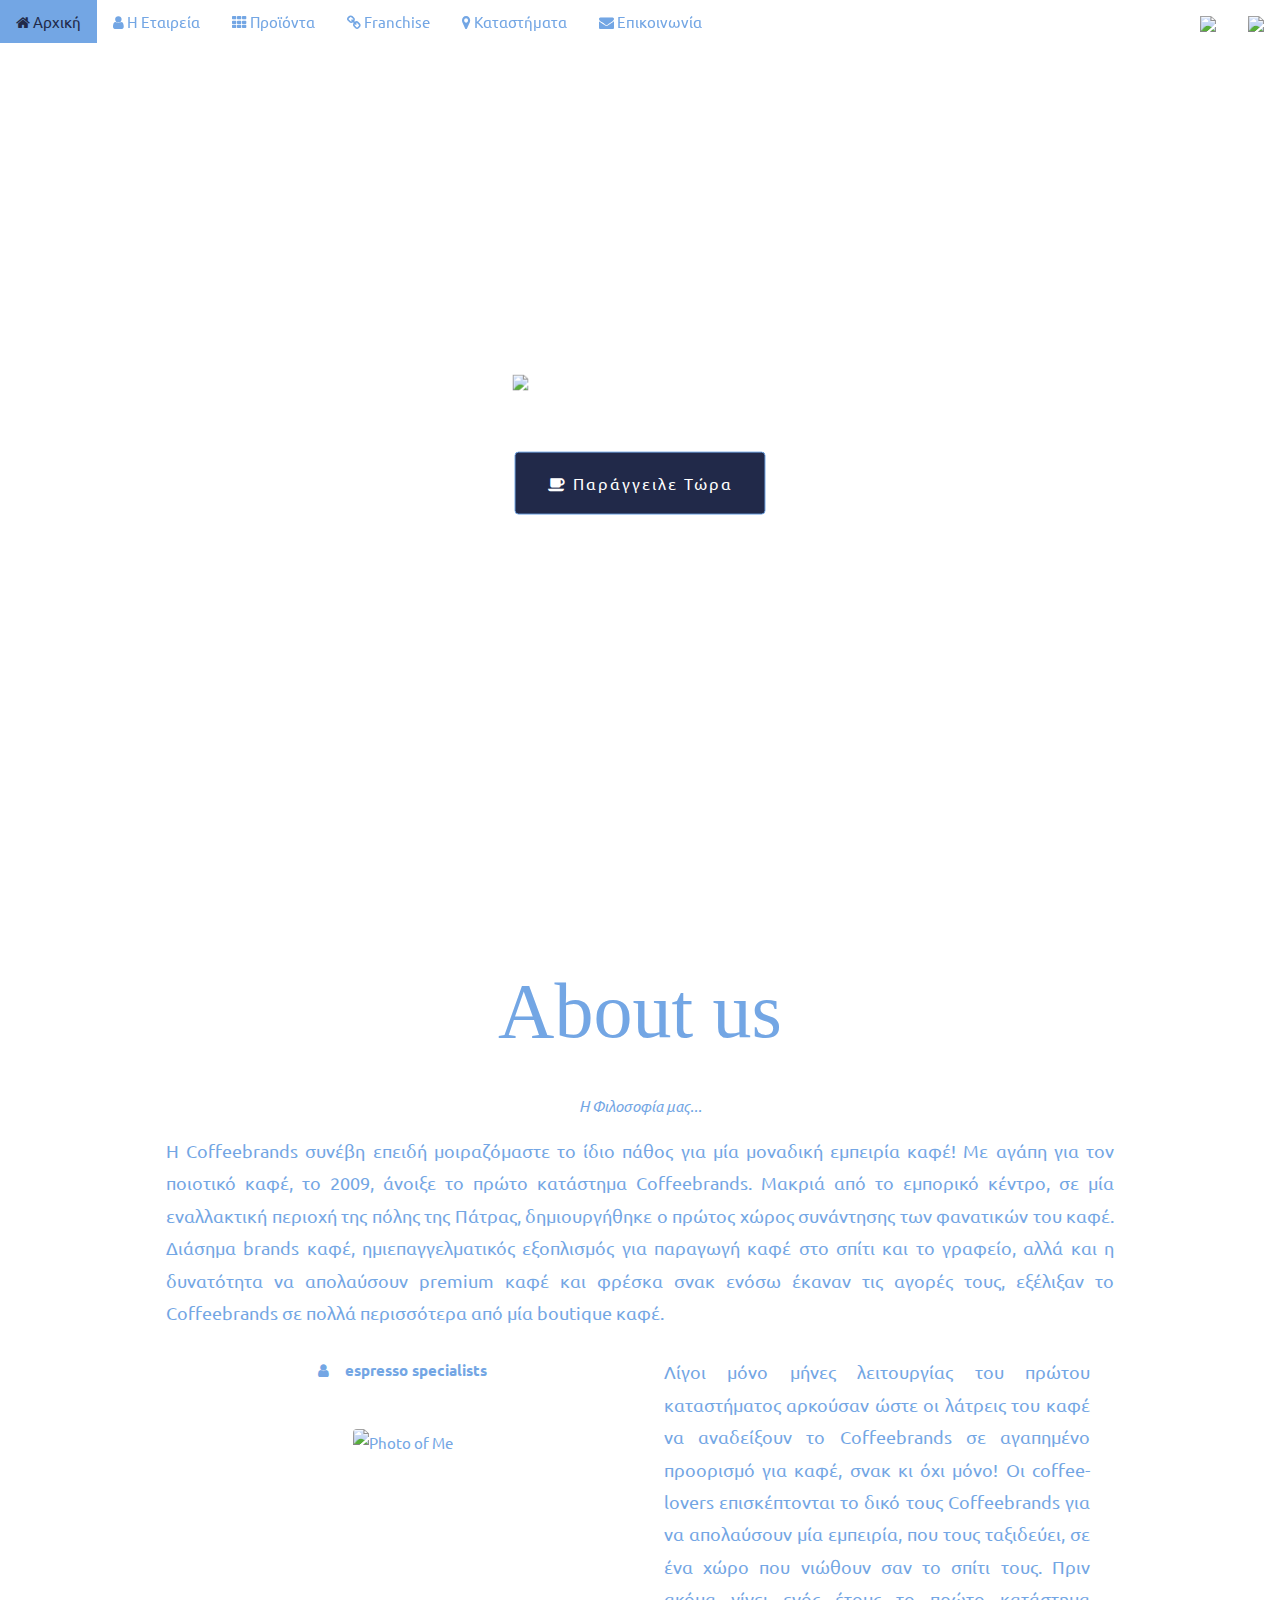
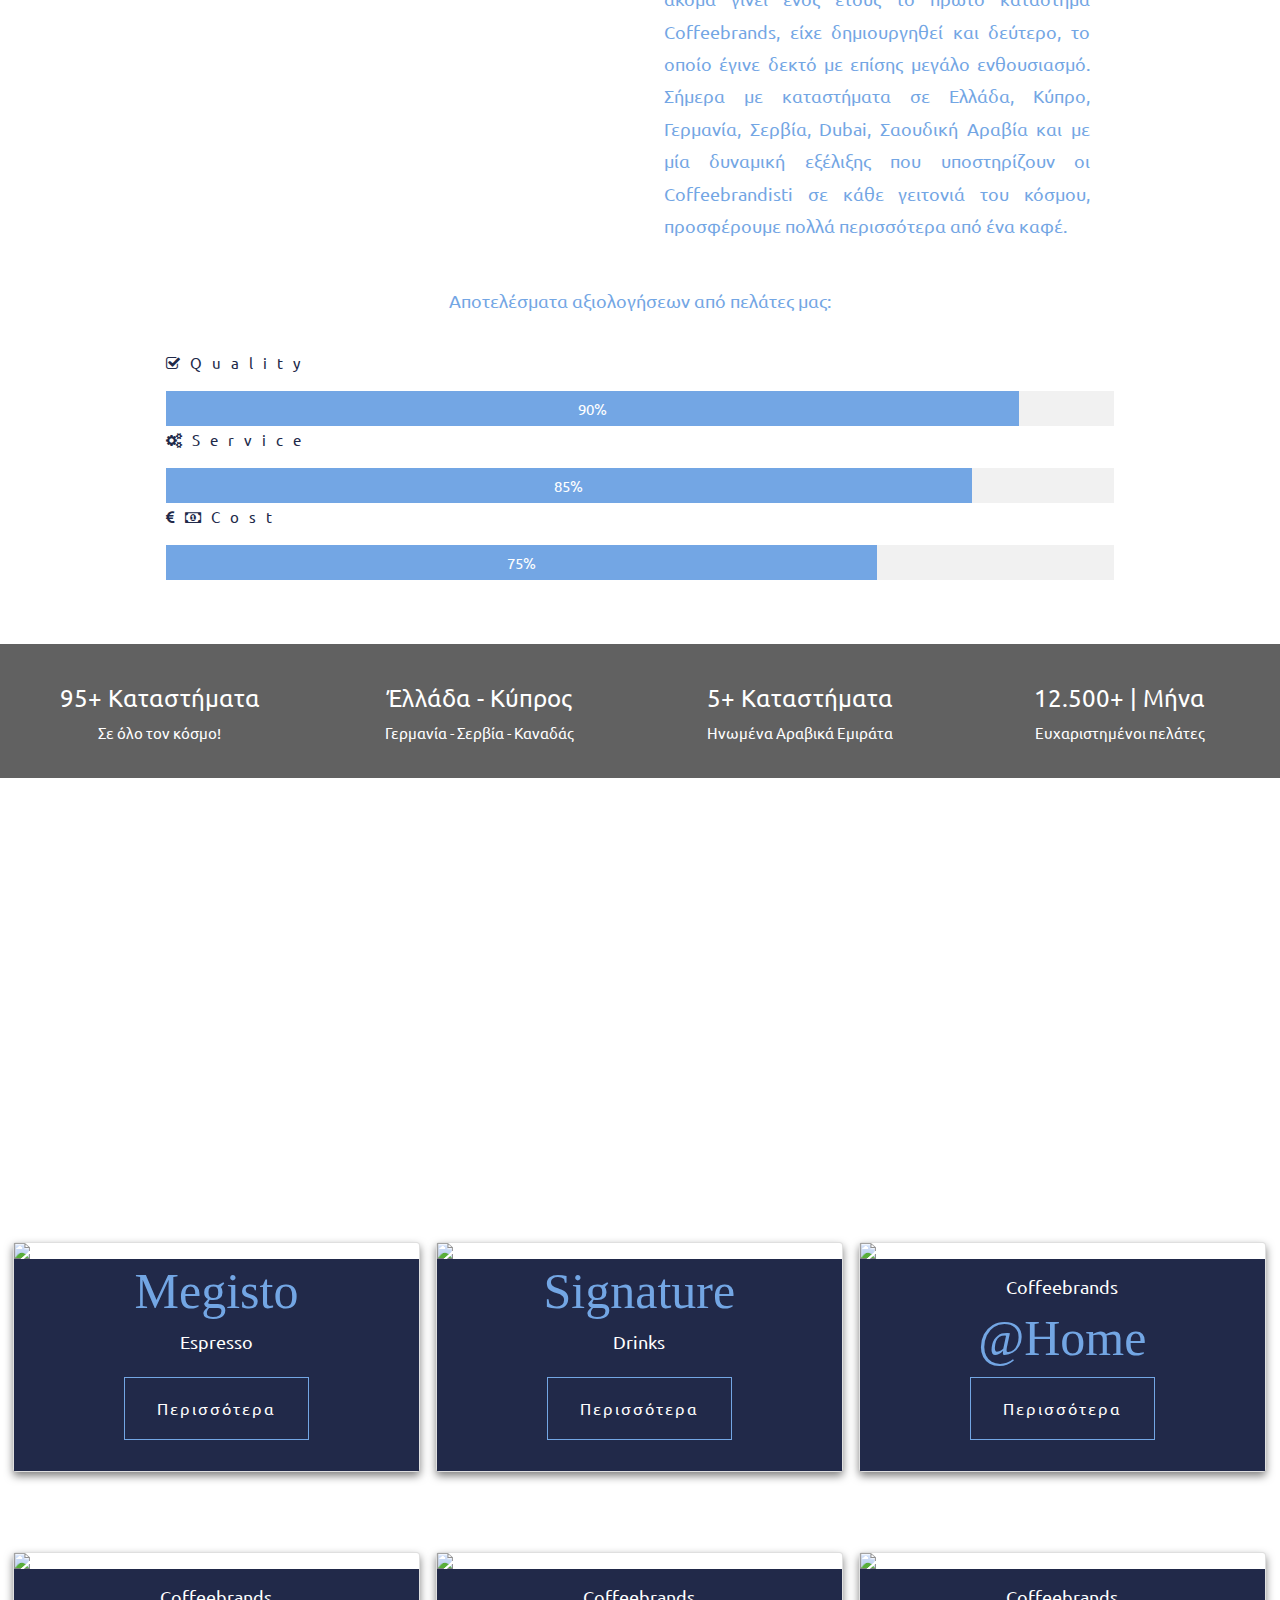
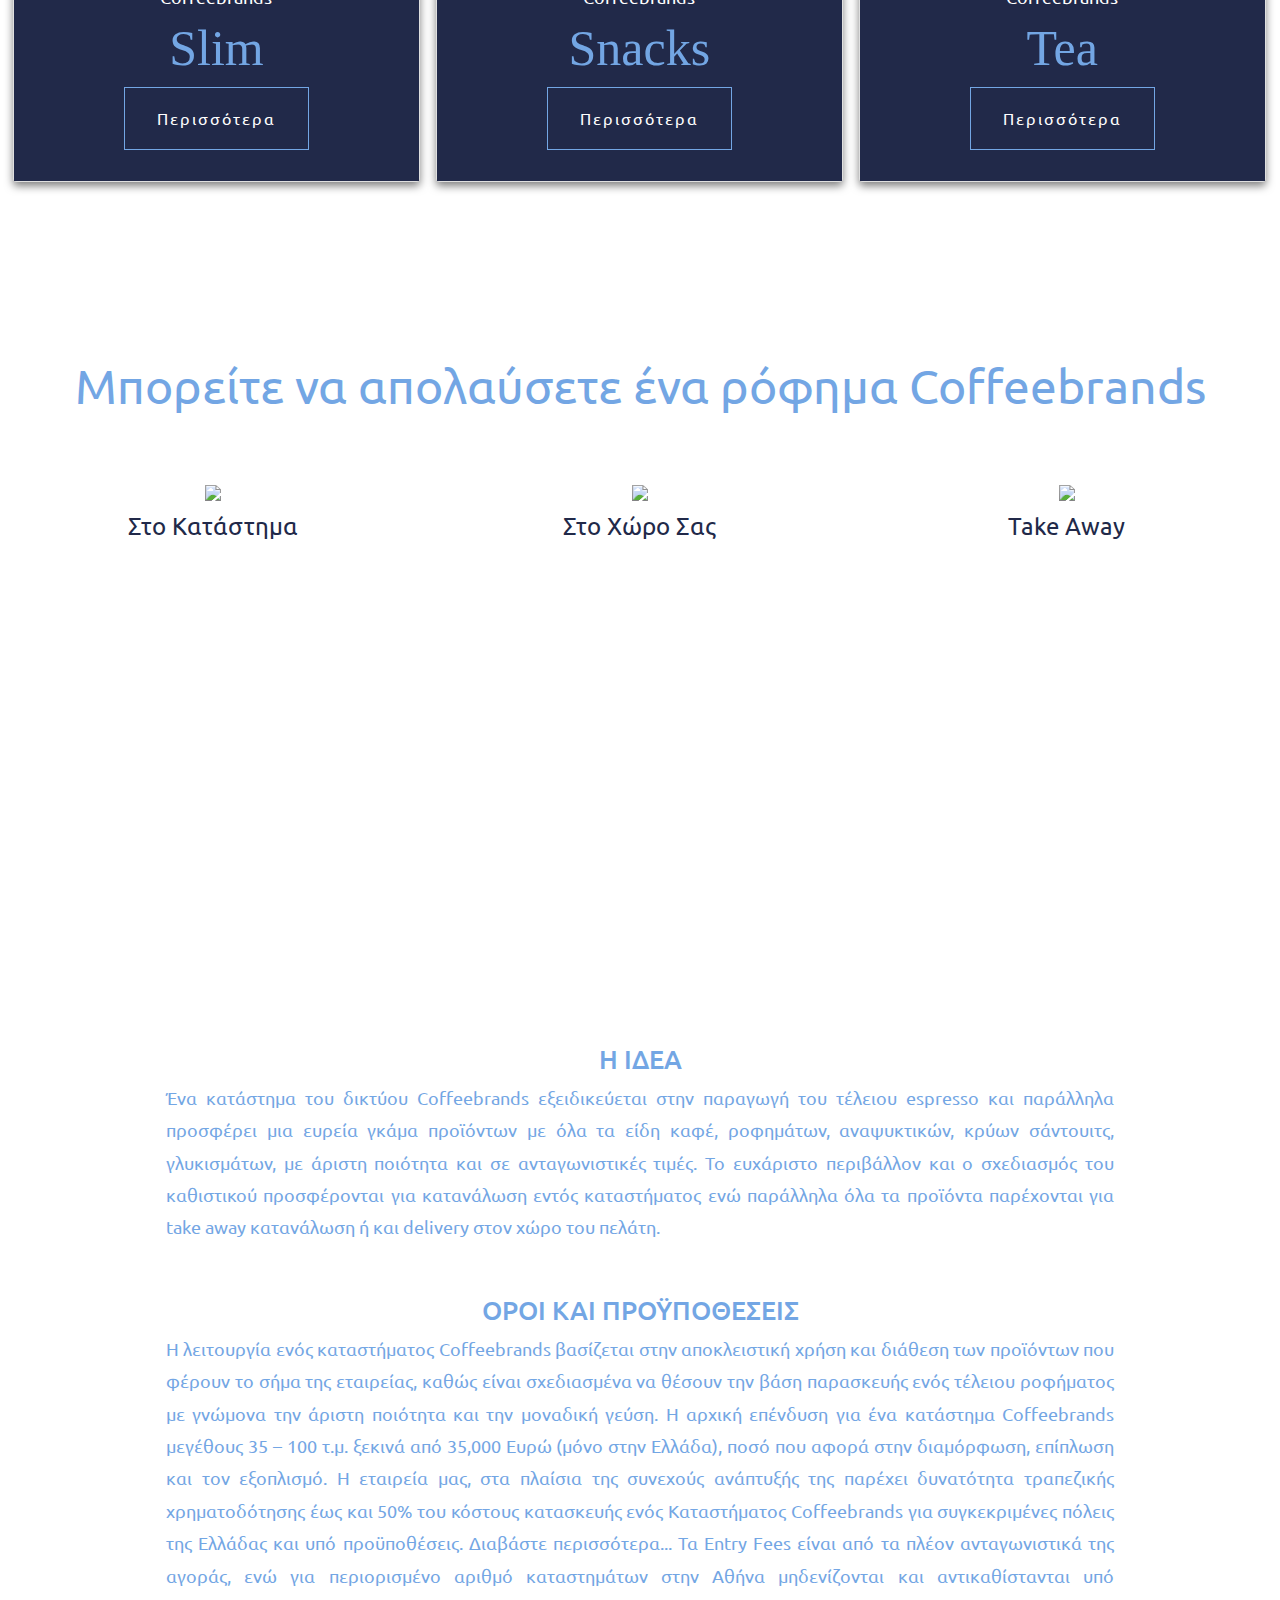
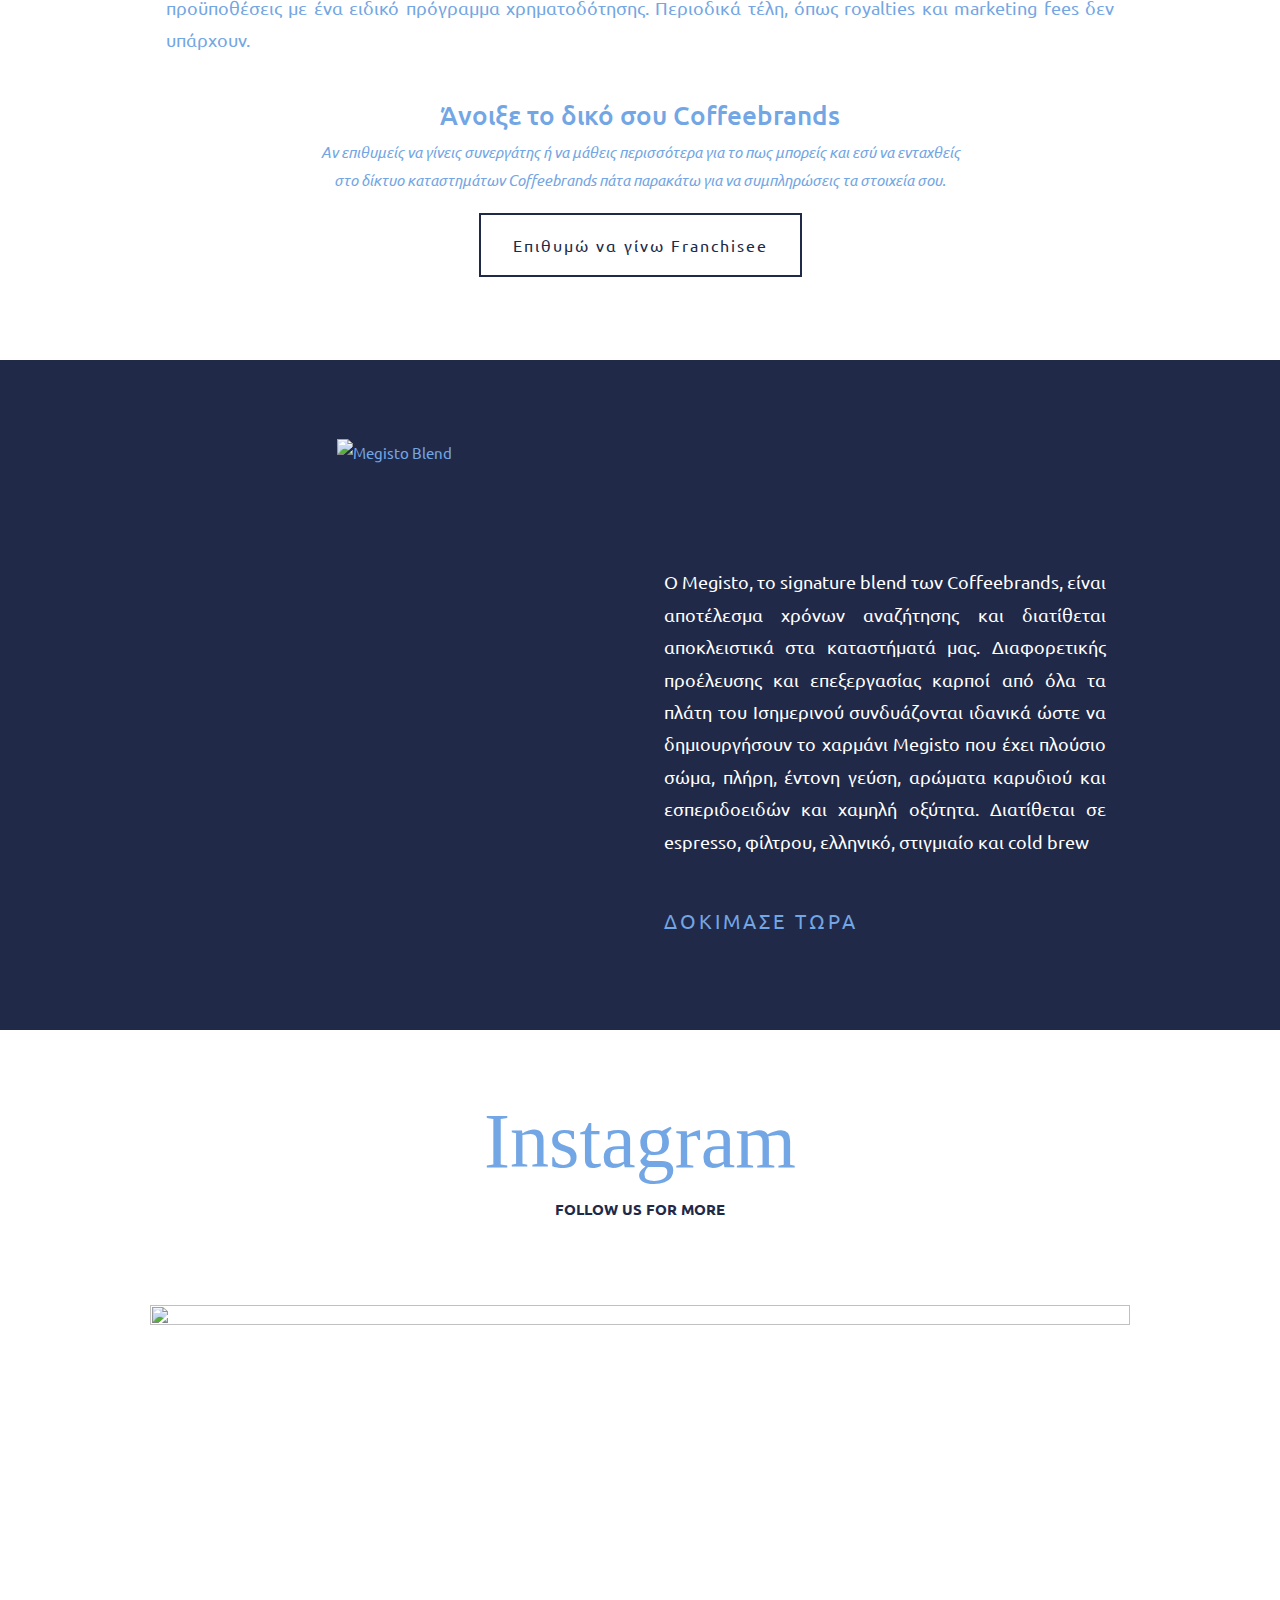
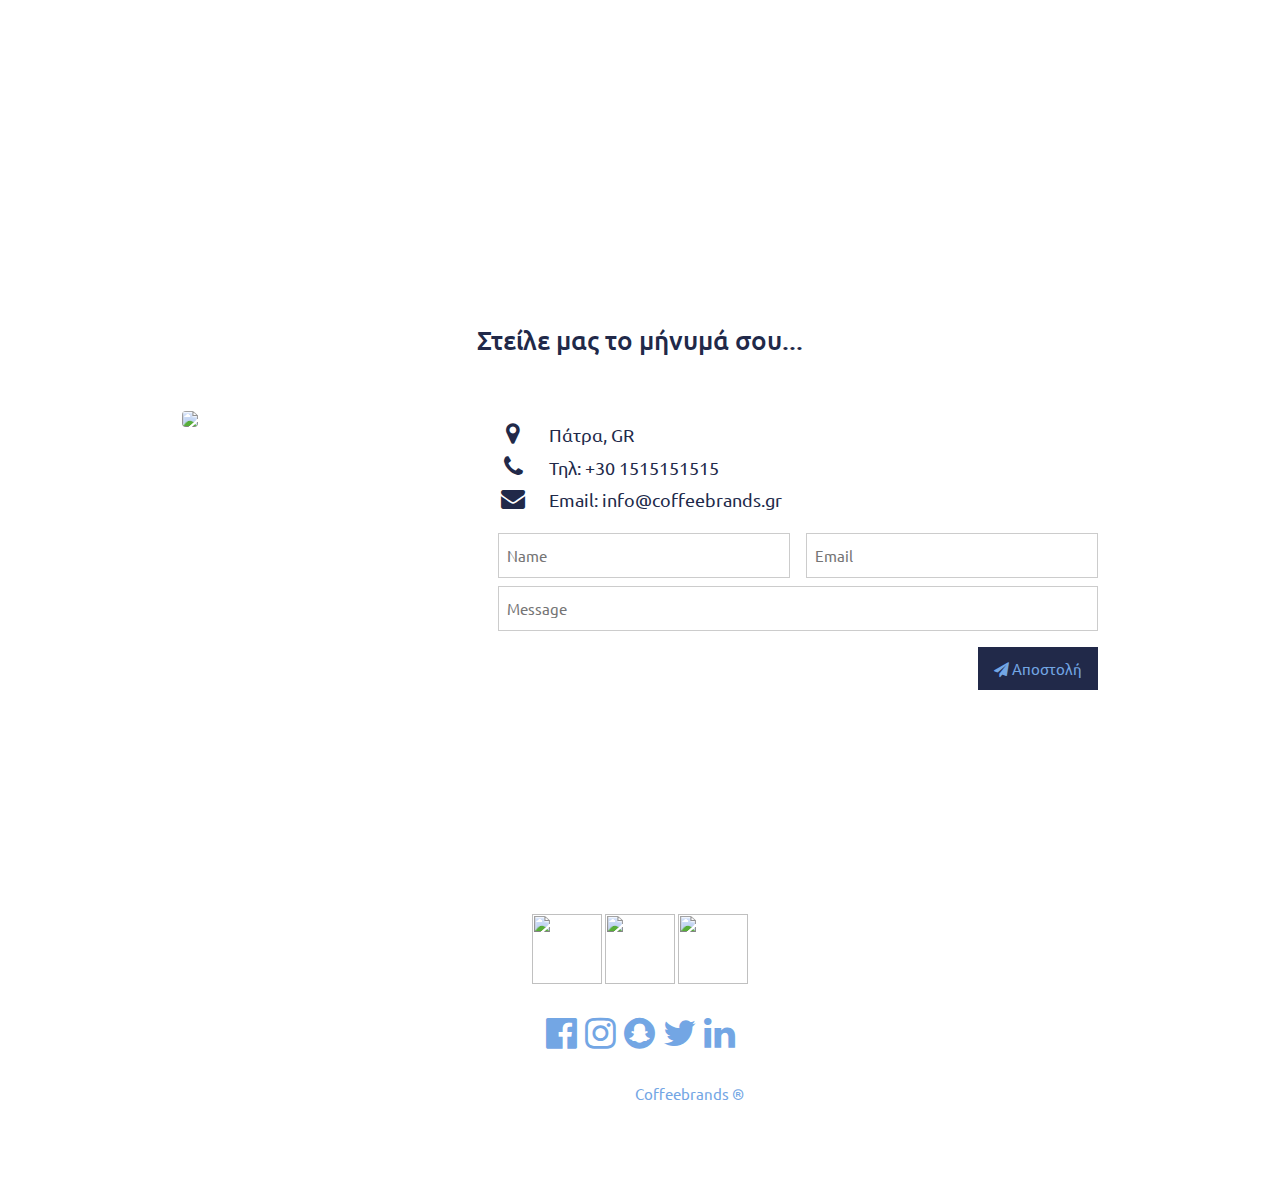
==== commit 154dab4a: "create new 'poduct section' for desktop and mobile" ====
--- a/index2.html
+++ b/index2.html
@@ -25,7 +25,15 @@
 }
 
 h1, #thanos {font-family: "coffeebrandsFont";
-    font-size: 78px;}   
+    font-size: 78px;}
+
+#thanoSmall {font-family: "coffeebrandsFont";
+    font-size: 50px;
+    line-height: 0.8;}
+
+#thanoSmaller {font-family: "coffeebrandsFont";
+    font-size: 42px;
+    line-height: 0.8;}
 /*------end of custom fonts*/
 
 .justifytext{text-align: justify;}
@@ -104,7 +112,25 @@
   transition-duration: 0.6s;
   cursor: pointer;
 }
-.cbbutton2:hover {
+
+/*cbbutton2 small*/
+.cbbutton2small {
+  border: 1px solid #73A6E4;
+  color: white;
+  background-color: #212949;
+  padding: 4px 8px;
+  text-align: center;
+  text-decoration: none;
+  display: inline-block;
+  font-size: 10px;
+  margin: 4px 2px ;
+  letter-spacing: 2px;
+  transition-duration: 0.6s;
+  cursor: pointer;
+}
+
+
+.cbbutton2small:hover, .cbbutton2:hover {
   background-color: #73A6E4;
   text-decoration: none;
   color: #212949;
@@ -163,15 +189,33 @@
   float: left;
   width: 50%;
   padding: 10px;
-  height: 300px; /* Should be removed. Only for demonstration */
+}
+
+.cardContainer {
+  padding: 12px 16px;
+  background-color: #212949;
 }
 
 /* Clear floats after the columns */
-.row:after {
+.cardContainer::after, .row::after {
   content: "";
+  clear: both;
   display: table;
-  clear: both;
-}
+}
+
+/* Create 3 equal columns that floats next to each other but NOT on small devices*/
+.column3 {
+  float: left;
+  width: 33.3%;
+  margin-bottom: 16px;
+  padding: 0 8px;
+}
+
+.card {
+  box-shadow: 0 4px 8px 0 rgba(0, 0, 0, 0.5);
+  /* background-color: #212949; */
+}
+
 </style>
 <body>
 
@@ -185,9 +229,9 @@
     </a>
     <a href="#home" class="w3-bar-item w3-button w3-hide-small"><i class="fa fa-home"></i> Αρχική</a>
     <a href="#about" class="w3-bar-item w3-button w3-hide-small"><i class="fa fa-user"></i> Η Εταιρεία</a>
-    <a href="#portfolio" class="w3-bar-item w3-button w3-hide-small"><i class="fa fa-th"></i> Προϊόντα</a>
+    <a href="#ourProducts" class="w3-bar-item w3-button w3-hide-small"><i class="fa fa-th"></i> Προϊόντα</a>
     <a href="#franchise" class="w3-bar-item w3-button w3-hide-small"><i class="fa fa-link"></i> Franchise</a>
-    <a href="#" class="w3-bar-item w3-button w3-hide-small"><i class="fa fa-home"></i> Καταστήματα</a>
+    <a href="#" class="w3-bar-item w3-button w3-hide-small"><i class="fa fa-map-marker"></i> Καταστήματα</a>
     <a href="#contact" class="w3-bar-item w3-button w3-hide-small"><i class="fa fa-envelope"></i> Επικοινωνία</a>
     <!-- <a href="#" class="w3-bar-item w3-button w3-hide-small w3-right w3-hover-red"><i class="fa fa-search"></i></a> -->
     <a href="#" class="w3-bar-item w3-button w3-hide-small w3-right"><img src="/img/greece.png" style="max-width: 18px;"></a>
@@ -195,8 +239,7 @@
   </div>
 
   <!-- Navbar on small screens -->
-  <div id="navDemo" class="w3-bar-block w3-white w3-hide w3-hide-large w3-hide-medium">
-    <a href="#home" class="w3-bar-item w3-button" onclick="toggleFunction()">Αρχική</a>
+  <div id="navDemo" class="w3-bar-block w3-white w3-hide w3-hide-large w3-hide-medium">gr
     <a href="#about" class="w3-bar-item w3-button" onclick="toggleFunction()">Η Εταιρεία</a>
     <a href="#portfolio" class="w3-bar-item w3-button" onclick="toggleFunction()">Προϊόντα</a>
     <a href="#franchise" class="w3-bar-item w3-button" onclick="toggleFunction()">Franchise</a>
@@ -278,56 +321,88 @@
 </div>
 
 <!-- Second Parallax Image with Portfolio Text -->
-<div class="bgimg-2 w3-display-container w3-opacity-min">
+<div class="bgimg-2 w3-display-container w3-opacity-min" id="ourProducts">
   <div class="w3-display-middle">
-    <span class="w3-xxlarge w3-text-white w3-wide">PORTFOLIO</span>
+    <span class="w3-text-white" id="thanos">OurProducts</span>
   </div>
 </div>
 
 <!-- Container (Portfolio Section) -->
 <div class="w3-bg-grammes-r">
+    <!-- Works only on tablets, laptops and desktops. Will stack on mobile devices/small screens (100% width) -->
+    <div class="w3-hide-small w3-auto">
+      <div class="row w3-center w3-padding-top-64">
+        <div class="column3">
+          <div class="card">
+            <img src="/img/espresso.jpg" style="width:100%" class="w3-hover-opacity">
+              <div class="cardContainer w3-center">
+                <p id="thanoSmall">Megisto</p>
+                <p class="w3-large w3-text-white">Espresso</p>
+                <p><a href="#_" class="cbbutton2">Περισσότερα</a></p>
+              </div>
+          </div>
+        </div>
+        <div class="column3">
+          <div class="card">
+            <img src="/img/signature.jpg" style="width:100%" class="w3-hover-opacity">
+              <div class="cardContainer w3-center">
+                <p id="thanoSmall">Signature</p>
+                <p class="w3-large w3-text-white">Drinks</p>
+                <p><a href="#_" class="cbbutton2">Περισσότερα</a></p>
+              </div>
+          </div>
+        </div>
+        <div class="column3">
+          <div class="card">
+            <img src="/img/athome.jpg" style="width:100%" class="w3-hover-opacity">
+              <div class="cardContainer w3-center">
+                <p class="w3-large w3-text-white">Coffeebrands</p>
+                <p id="thanoSmall">@Home</p>
+                <p><a href="#_" class="cbbutton2">Περισσότερα</a></p>
+              </div>
+          </div>
+        </div>
+      </div>
+            <!-- sencond row -->
+      <div class="row w3-center w3-padding-top-64">
+        <div class="column3">
+          <div class="card">
+            <img src="/img/slim.jpg" style="width:100%" class="w3-hover-opacity">
+              <div class="cardContainer w3-center">
+                <p class="w3-large w3-text-white">Coffeebrands</p>
+                <p id="thanoSmall">Slim</p>
+                <p><a href="#_" class="cbbutton2">Περισσότερα</a></p>
+              </div>
+          </div>
+        </div>
+        <div class="column3">
+          <div class="card">
+            <img src="/img/snacks.jpg" style="width:100%" class="w3-hover-opacity">
+              <div class="cardContainer w3-center">
+                <p class="w3-large w3-text-white">Coffeebrands</p>
+                <p id="thanoSmall">Snacks</p>
+                <p><a href="#_" class="cbbutton2">Περισσότερα</a></p>
+              </div>
+          </div>
+        </div>
+        <div class="column3">
+          <div class="card">
+            <img src="/img/tea.jpg" style="width:100%" class="w3-hover-opacity">
+              <div class="cardContainer w3-center">
+                <p class="w3-large w3-text-white">Coffeebrands</p>
+                <p id="thanoSmall">Tea</p>
+                <p><a href="#_" class="cbbutton2">Περισσότερα</a></p>
+              </div>
+          </div>
+        </div>
+      </div>
+    </div> 
+
+
   <div class="w3-content w3-container w3-padding-64 w3-margin-bottom" id="portfolio">
-    <h1 class="w3-center">Megisto</h1>
+    <!-- <h1 class="w3-center">Megisto</h1>
     <h3 class="w3-center">Home & Office</h3>
-    <p class="w3-center"><em>Here are some of my latest lorem work ipsum tipsum.<br> Click on the images to make them bigger</em></p><br>
-
-    <!-- Responsive Grid. Four columns on tablets, laptops and desktops. Will stack on mobile devices/small screens (100% width) -->
-    <div class="w3-row-padding w3-center w3-hide-small">
-      <div class="w3-col m3">
-        <img src="/img/kapsoules.png" style="width:100%" onclick="onClick(this)" class="w3-hover-opacity" alt="Συμβατές με μηχ. Nespresso">
-      </div>
-
-      <div class="w3-col m3">
-        <img src="/img/pods.png" style="width:100%" onclick="onClick(this)" class="w3-hover-opacity" alt="Coffeebrands pods">
-      </div>
-
-      <div class="w3-col m3">
-        <img src="/img/babooCup.png" style="width:100%" onclick="onClick(this)" class="w3-hover-opacity" alt="Οικολογικό ποτήρι μπαμπού">
-      </div>
-
-      <div class="w3-col m3">
-        <img src="/img/megreeko.png" style="width:100%" onclick="onClick(this)" class="w3-hover-opacity" alt="Ελληνικός καφές">
-      </div>
-    </div>
-
-    <div class="w3-row-padding w3-center w3-section w3-hide-small">
-      <div class="w3-col m3">
-        <img src="/img/beans.png" style="width:100%" onclick="onClick(this)" class="w3-hover-opacity" alt="Espresso σε κόκους">
-      </div>
-
-      <div class="w3-col m3">
-        <img src="/img/decaf.png" style="width:100%" onclick="onClick(this)" class="w3-hover-opacity" alt="Espresso decaf">
-      </div>
-
-      <div class="w3-col m3">
-        <img src="/img/ground.png" style="width:100%" onclick="onClick(this)" class="w3-hover-opacity" alt="Espresso αλεσμένος">
-      </div>
-
-      <div class="w3-col m3">
-        <img src="/img/filter.png" style="width:100%" onclick="onClick(this)" class="w3-hover-opacity" alt="Φίλτρου">
-      </div>
-      <!-- <button class="w3-button w3-padding-large w3-light-grey" style="margin-top:64px">LOAD MORE</button> -->
-    </div>
+    <p class="w3-center"><em>Here are some of my latest lorem work ipsum tipsum.<br> Click on the images to make them bigger</em></p><br> -->
 
     <!-- on small devices -->
 
@@ -335,28 +410,64 @@
       <div class="row">
 
         <div class="column">
-          <img src="/img/kapsoules.png" style="width:100%" onclick="onClick(this)" class="w3-hover-opacity" alt="Συμβατές με μηχ. Nespresso">
+          <div class="card">
+            <img src="/img/espresso.jpg" style="width:100%" onclick="onClick(this)" class="w3-hover-opacity" alt="Megisto Espresso">
+            <div class="cardContainer w3-center">
+              <p id="thanoSmaller">Megisto</p>
+              <!-- <span class="w3-large w3-text-white">Espresso</span> -->
+              <a href="#_" class="cbbutton2small">Περισσότερα</a>
+            </div>
+          </div>  
         </div>
         <div class="column">
-          <img src="/img/pods.png" style="width:100%" onclick="onClick(this)" class="w3-hover-opacity" alt="Coffeebrands pods">
+          <div class="card">
+          <img src="/img/signature.jpg" style="width:100%" onclick="onClick(this)" class="w3-hover-opacity" alt="Signature Drinks">
+            <div class="cardContainer w3-center">
+              <p id="thanoSmaller">Signature</p>
+              <!-- <p class="w3-large w3-text-white">Drinks</p> -->
+              <span a href="#_" class="cbbutton2small">Περισσότερα</a></span>
+            </div>
+          </div>
         </div>
         <div class="column">
-          <img src="/img/babooCup.png" style="width:100%" onclick="onClick(this)" class="w3-hover-opacity" alt="Οικολογικό ποτήρι μπαμπού">
+          <div class="card">
+          <img src="/img/athome.jpg" style="width:100%" onclick="onClick(this)" class="w3-hover-opacity" alt="Coffeebrands at home">
+            <div class="cardContainer w3-center">
+              <p id="thanoSmaller">@Home</p>
+              <!-- <p class="w3-large w3-text-white">Drinks</p> -->
+              <span a href="#_" class="cbbutton2small">Περισσότερα</a></span>
+            </div>
+          </div>
         </div>
         <div class="column">
-          <img src="/img/decaf.png" style="width:100%" onclick="onClick(this)" class="w3-hover-opacity" alt="Espresso decaf">
+          <div class="card">
+          <img src="/img/slim.jpg" style="width:100%" onclick="onClick(this)" class="w3-hover-opacity" alt="Slim Coffee & Chocolate">
+            <div class="cardContainer w3-center">
+              <p id="thanoSmaller">Slim</p>
+              <!-- <p class="w3-large w3-text-white">Drinks</p> -->
+              <span a href="#_" class="cbbutton2small">Περισσότερα</a></span>
+            </div>
+          </div>
         </div>
         <div class="column">
-          <img src="/img/ground.png" style="width:100%" onclick="onClick(this)" class="w3-hover-opacity" alt="Espresso αλεσμένος">
+          <div class="card">
+          <img src="/img/snacks.jpg" style="width:100%" onclick="onClick(this)" class="w3-hover-opacity" alt="Coffeebrands Snacks">
+            <div class="cardContainer w3-center">
+              <p id="thanoSmaller">Snacks</p>
+              <!-- <p class="w3-large w3-text-white">Drinks</p> -->
+              <span a href="#_" class="cbbutton2small">Περισσότερα</a></span>
+            </div>
+          </div>
         </div>
         <div class="column">
-          <img src="/img/beans.png" style="width:100%" onclick="onClick(this)" class="w3-hover-opacity" alt="Espresso σε κόκους">
-        </div>
-        <div class="column">
-          <img src="/img/filter.png" style="width:100%" onclick="onClick(this)" class="w3-hover-opacity" alt="Φίλτρου">
-        </div>
-        <div class="column">
-          <img src="/img/megreeko.png"style="width:100%" onclick="onClick(this)" class="w3-hover-opacity" alt="Ελληνικός καφές">
+          <div class="card">
+          <img src="/img/tea.jpg" style="width:100%" onclick="onClick(this)" class="w3-hover-opacity" alt="Coffeebrands TEA">
+            <div class="cardContainer w3-center">
+              <p id="thanoSmaller">Tea</p>
+              <!-- <p class="w3-large w3-text-white">Drinks</p> -->
+              <span a href="#_" class="cbbutton2small">Περισσότερα</a></span>
+            </div>
+          </div>
         </div>
        
       </div>
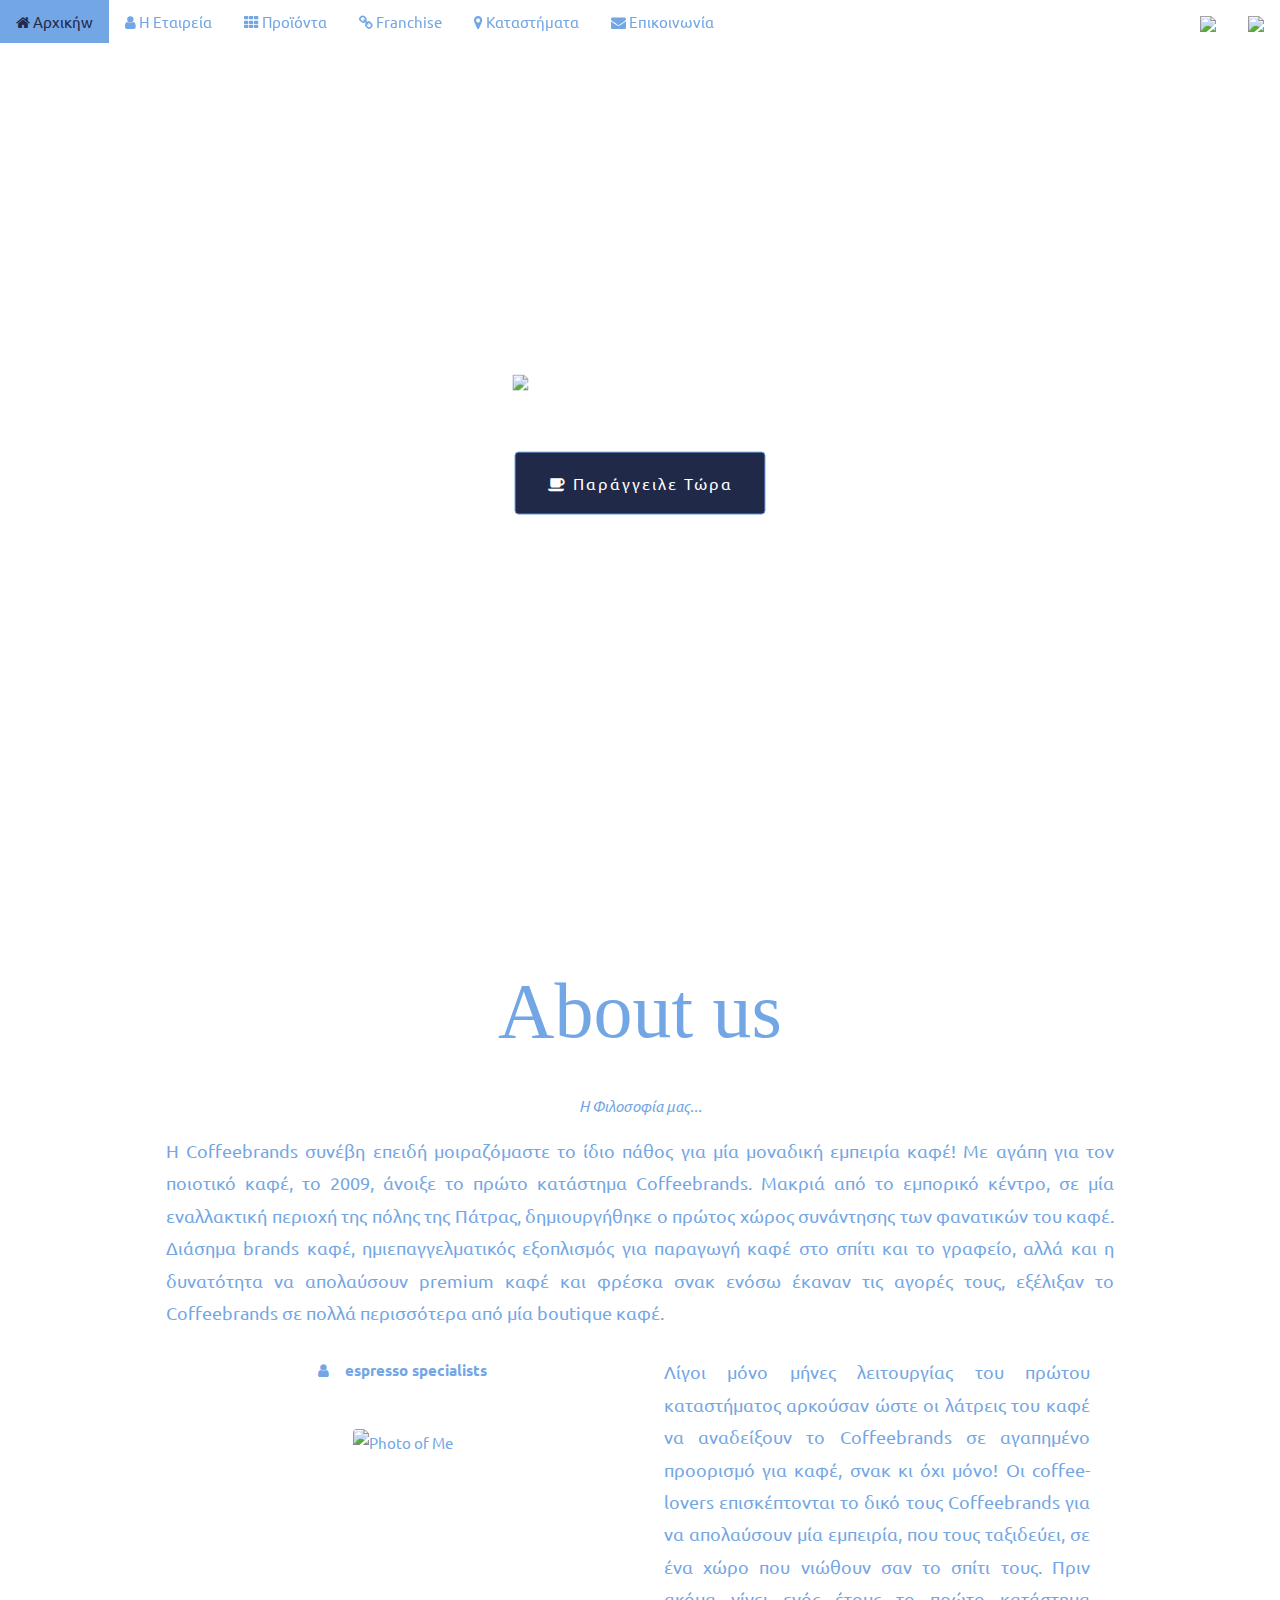
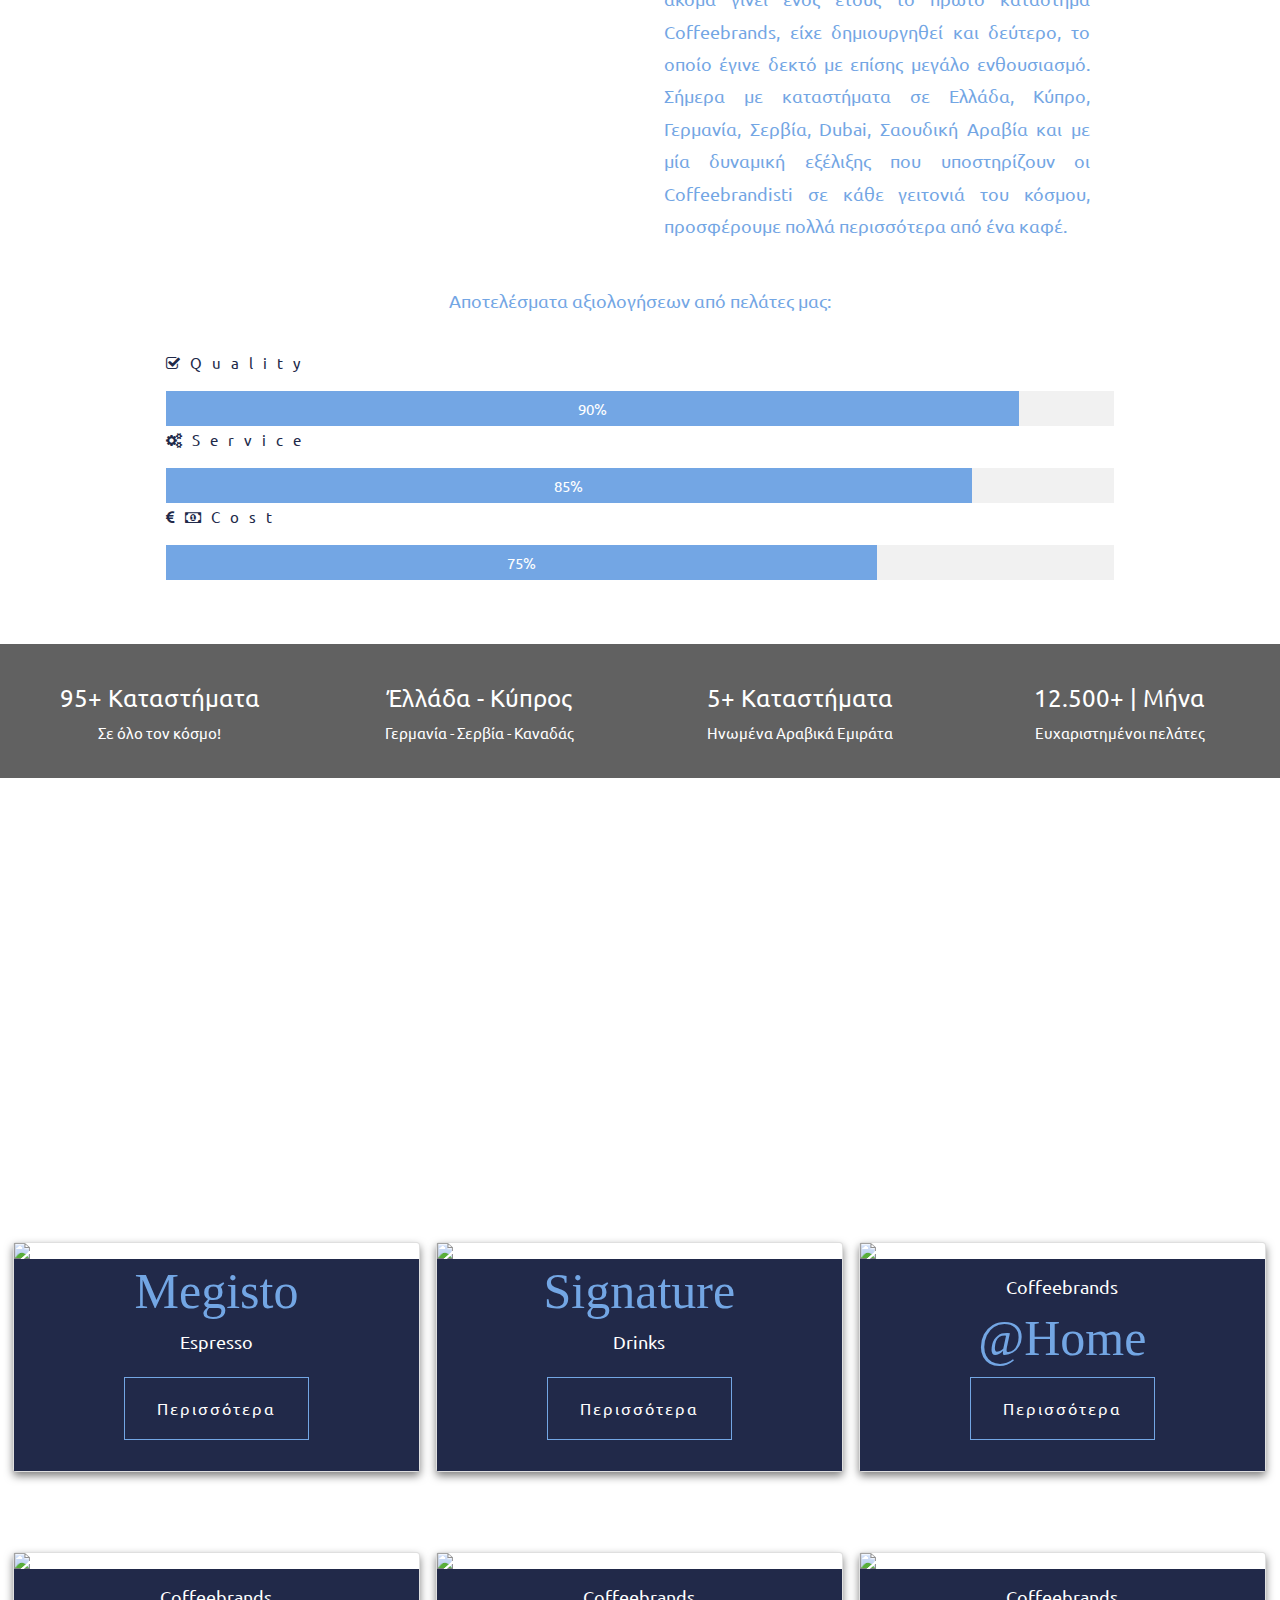
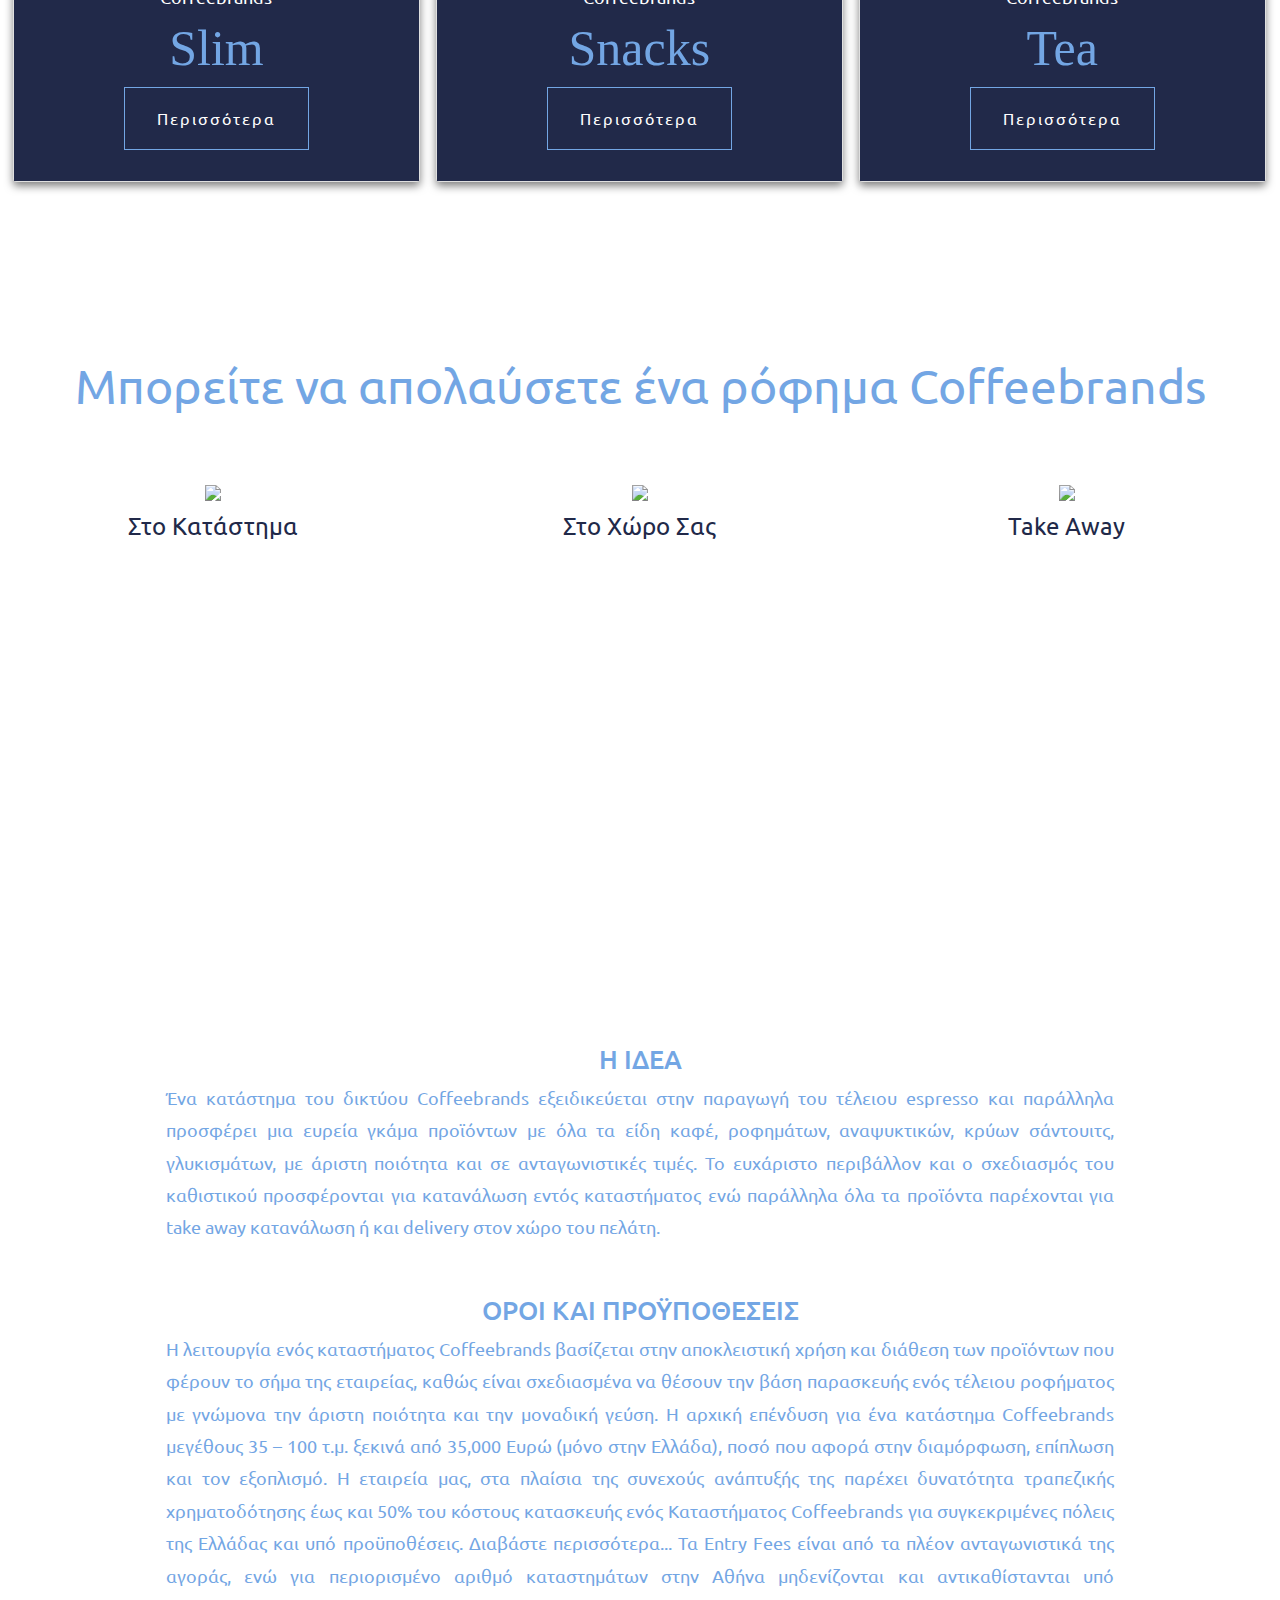
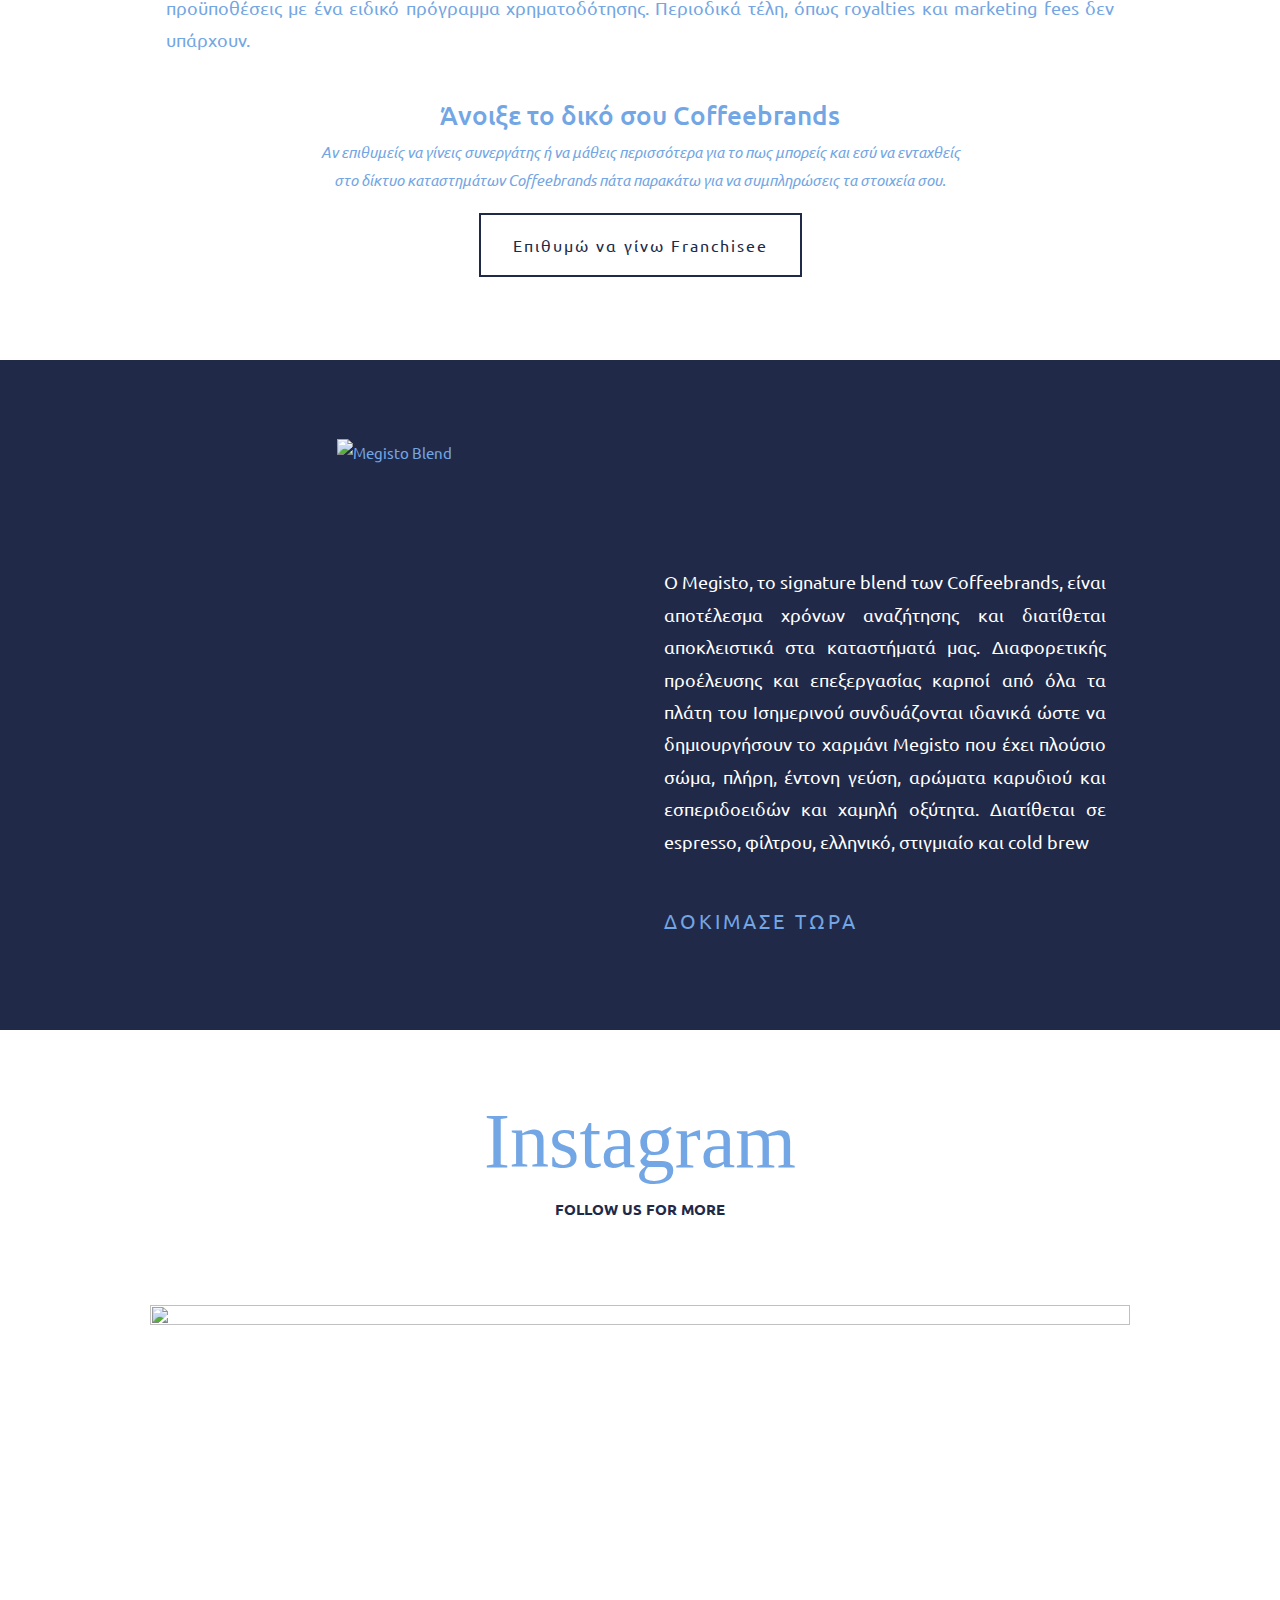
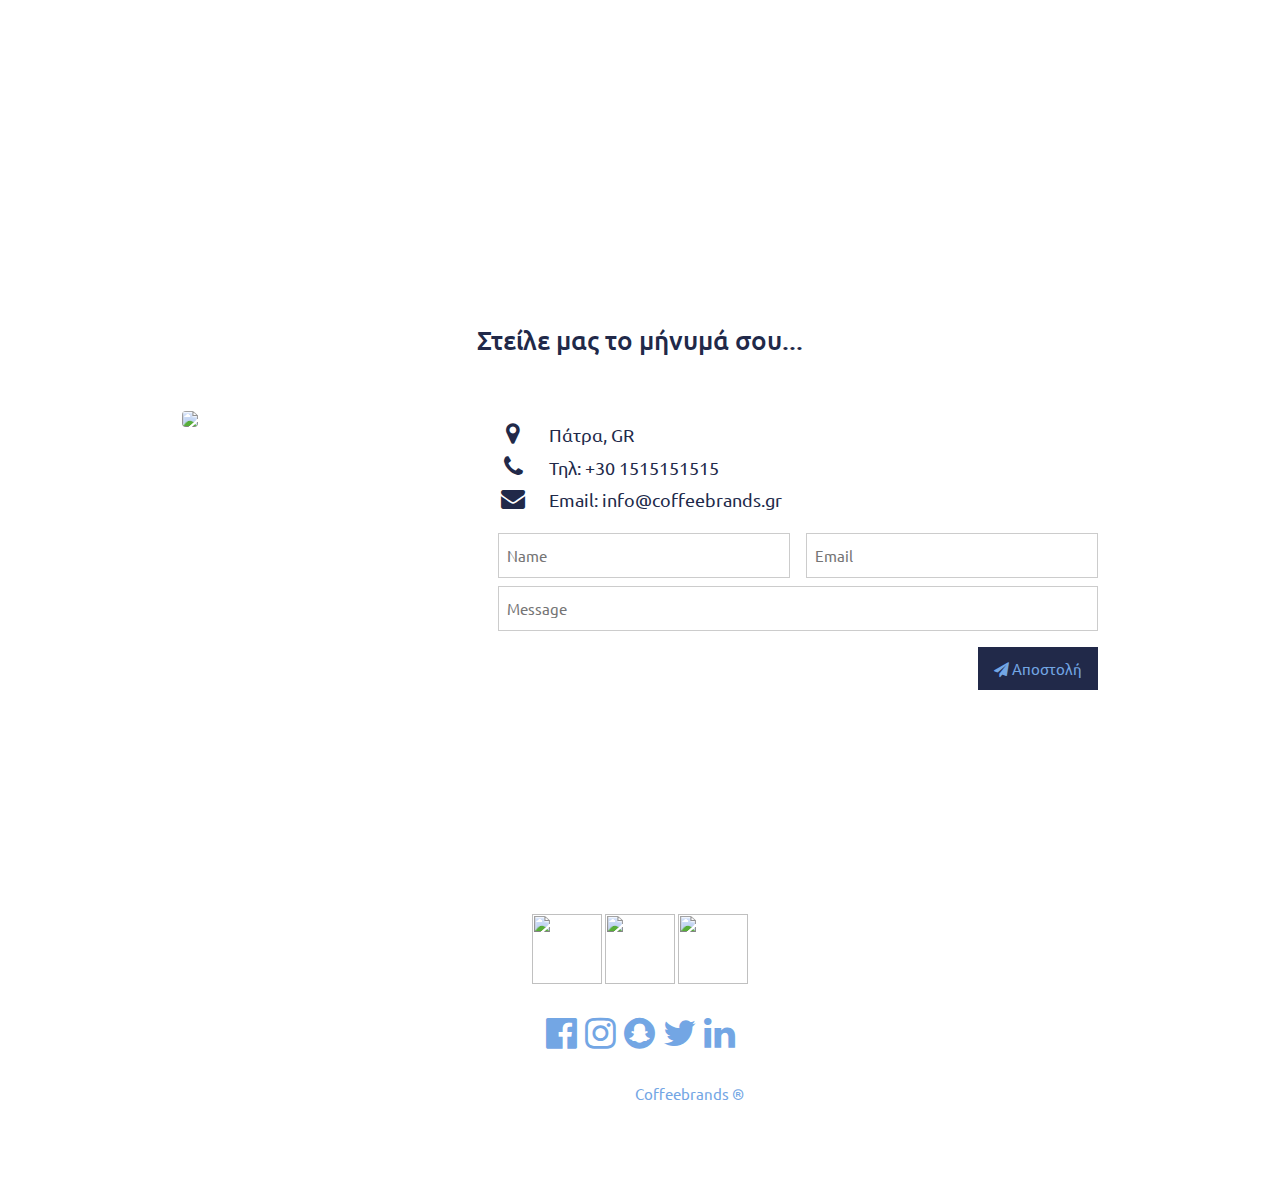
==== commit 0ebfeb98: "just test.NOthing changend" ====
--- a/index2.html
+++ b/index2.html
@@ -227,7 +227,7 @@
     <a class="w3-bar-item w3-button w3-hover-white w3-hide-medium w3-hide-large w3-left" href="javascript:void(0);" onclick="toggleFunction()" title="Toggle Navigation Menu">
       <i class="fa fa-bars"> Menu</i>
     </a>
-    <a href="#home" class="w3-bar-item w3-button w3-hide-small"><i class="fa fa-home"></i> Αρχική</a>
+    <a href="#home" class="w3-bar-item w3-button w3-hide-small"><i class="fa fa-home"></i> Αρχικήw</a>
     <a href="#about" class="w3-bar-item w3-button w3-hide-small"><i class="fa fa-user"></i> Η Εταιρεία</a>
     <a href="#ourProducts" class="w3-bar-item w3-button w3-hide-small"><i class="fa fa-th"></i> Προϊόντα</a>
     <a href="#franchise" class="w3-bar-item w3-button w3-hide-small"><i class="fa fa-link"></i> Franchise</a>
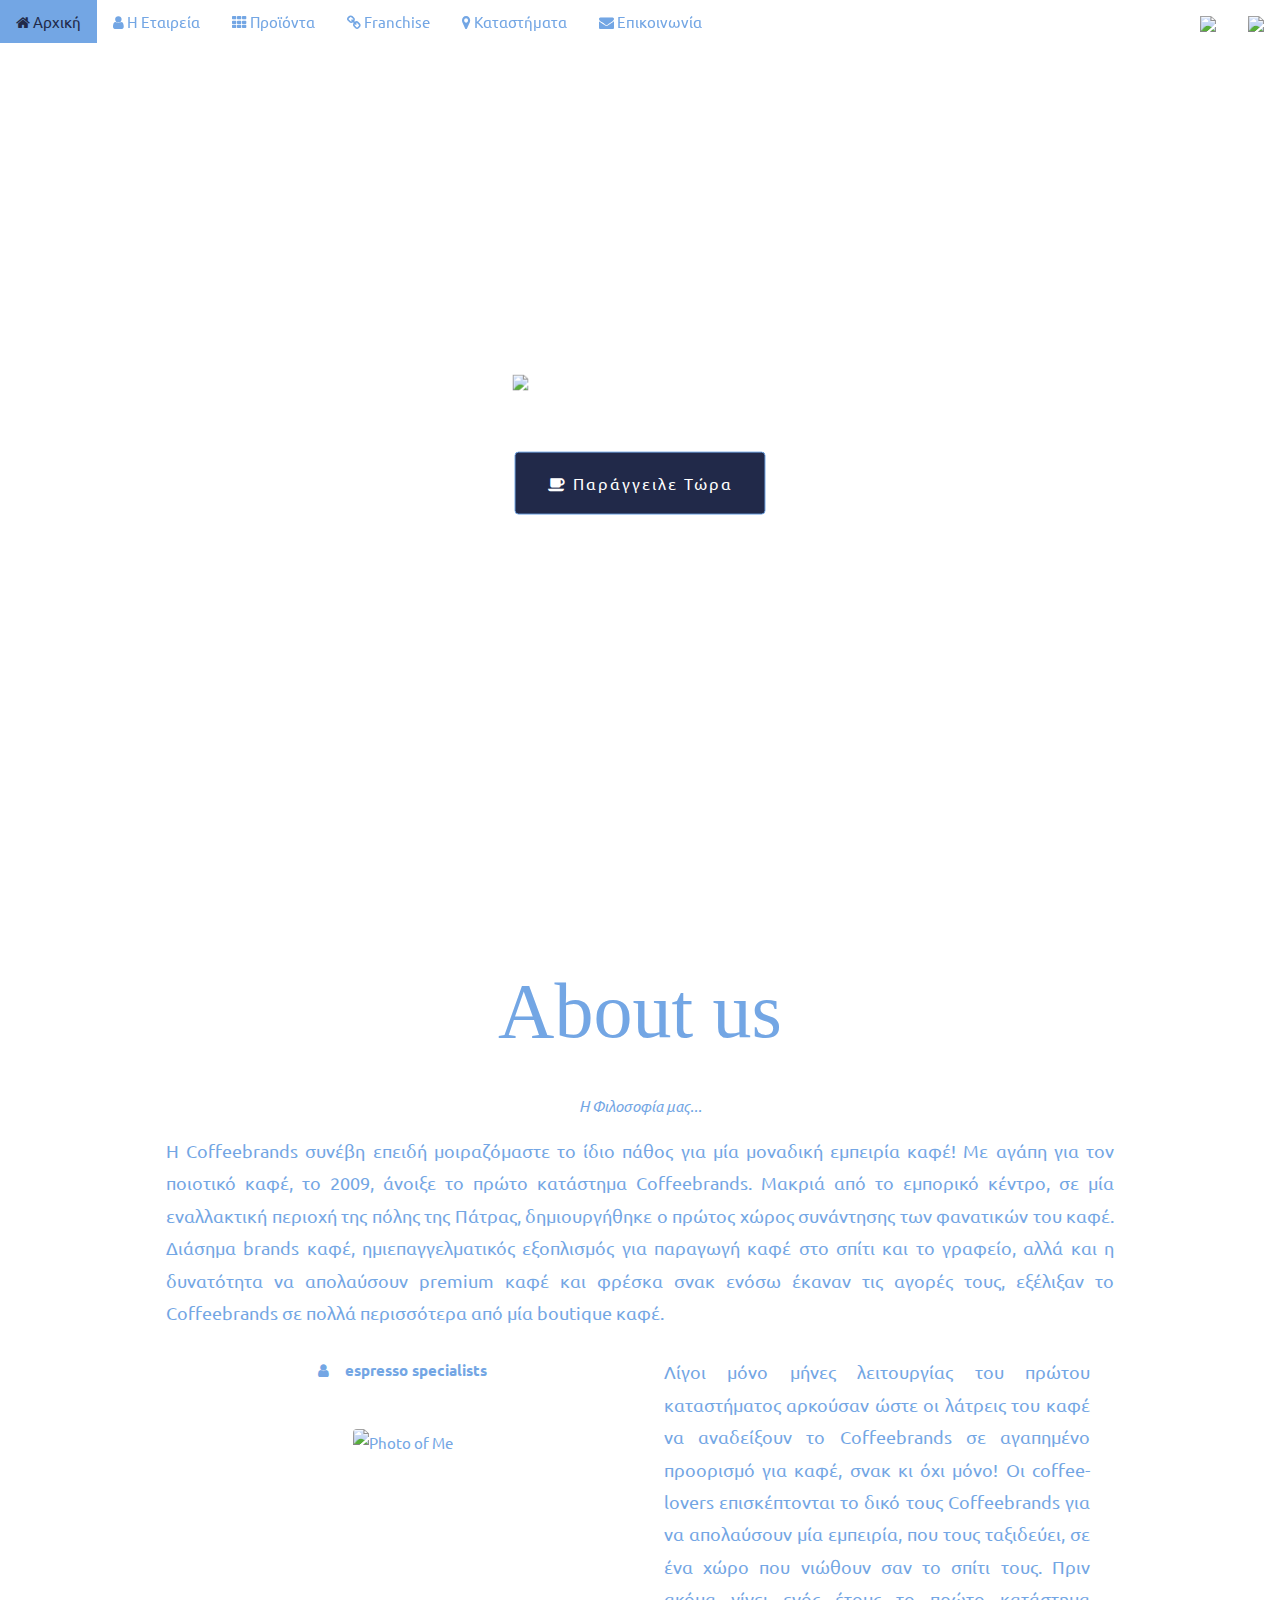
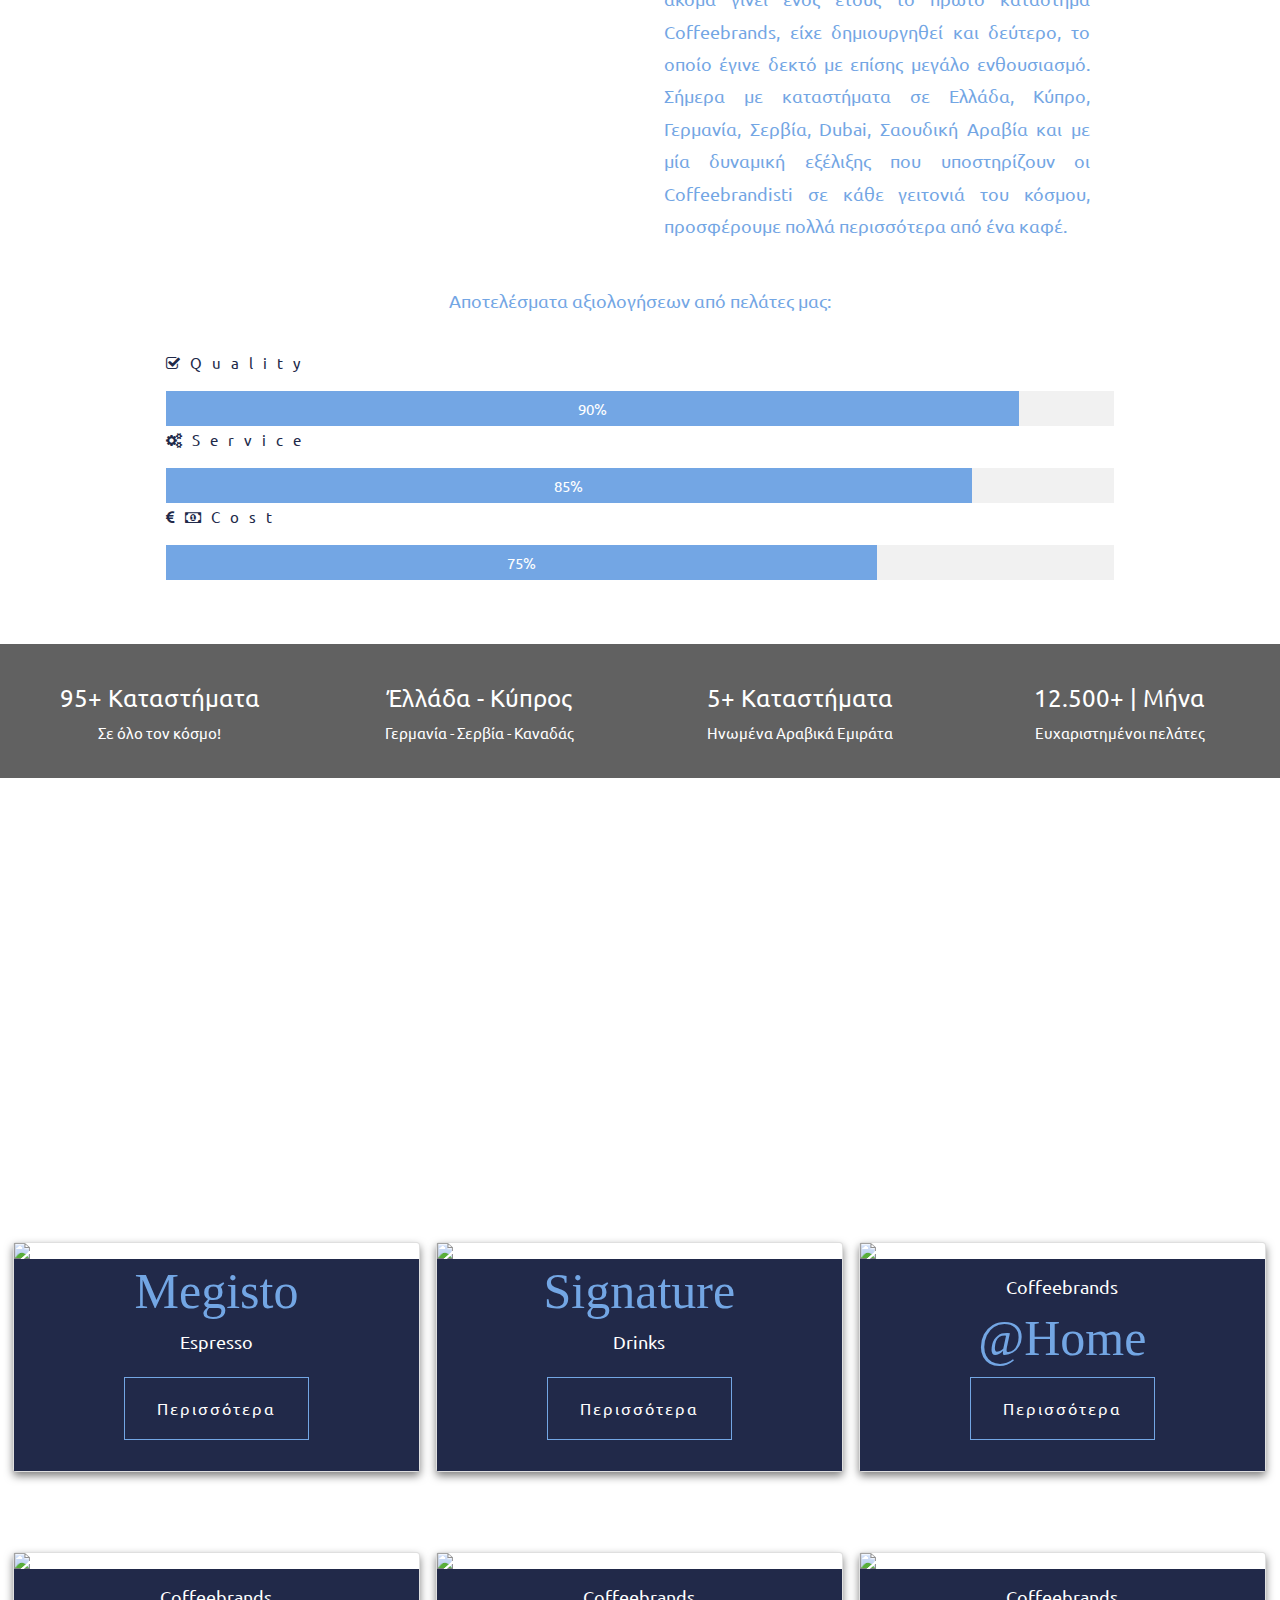
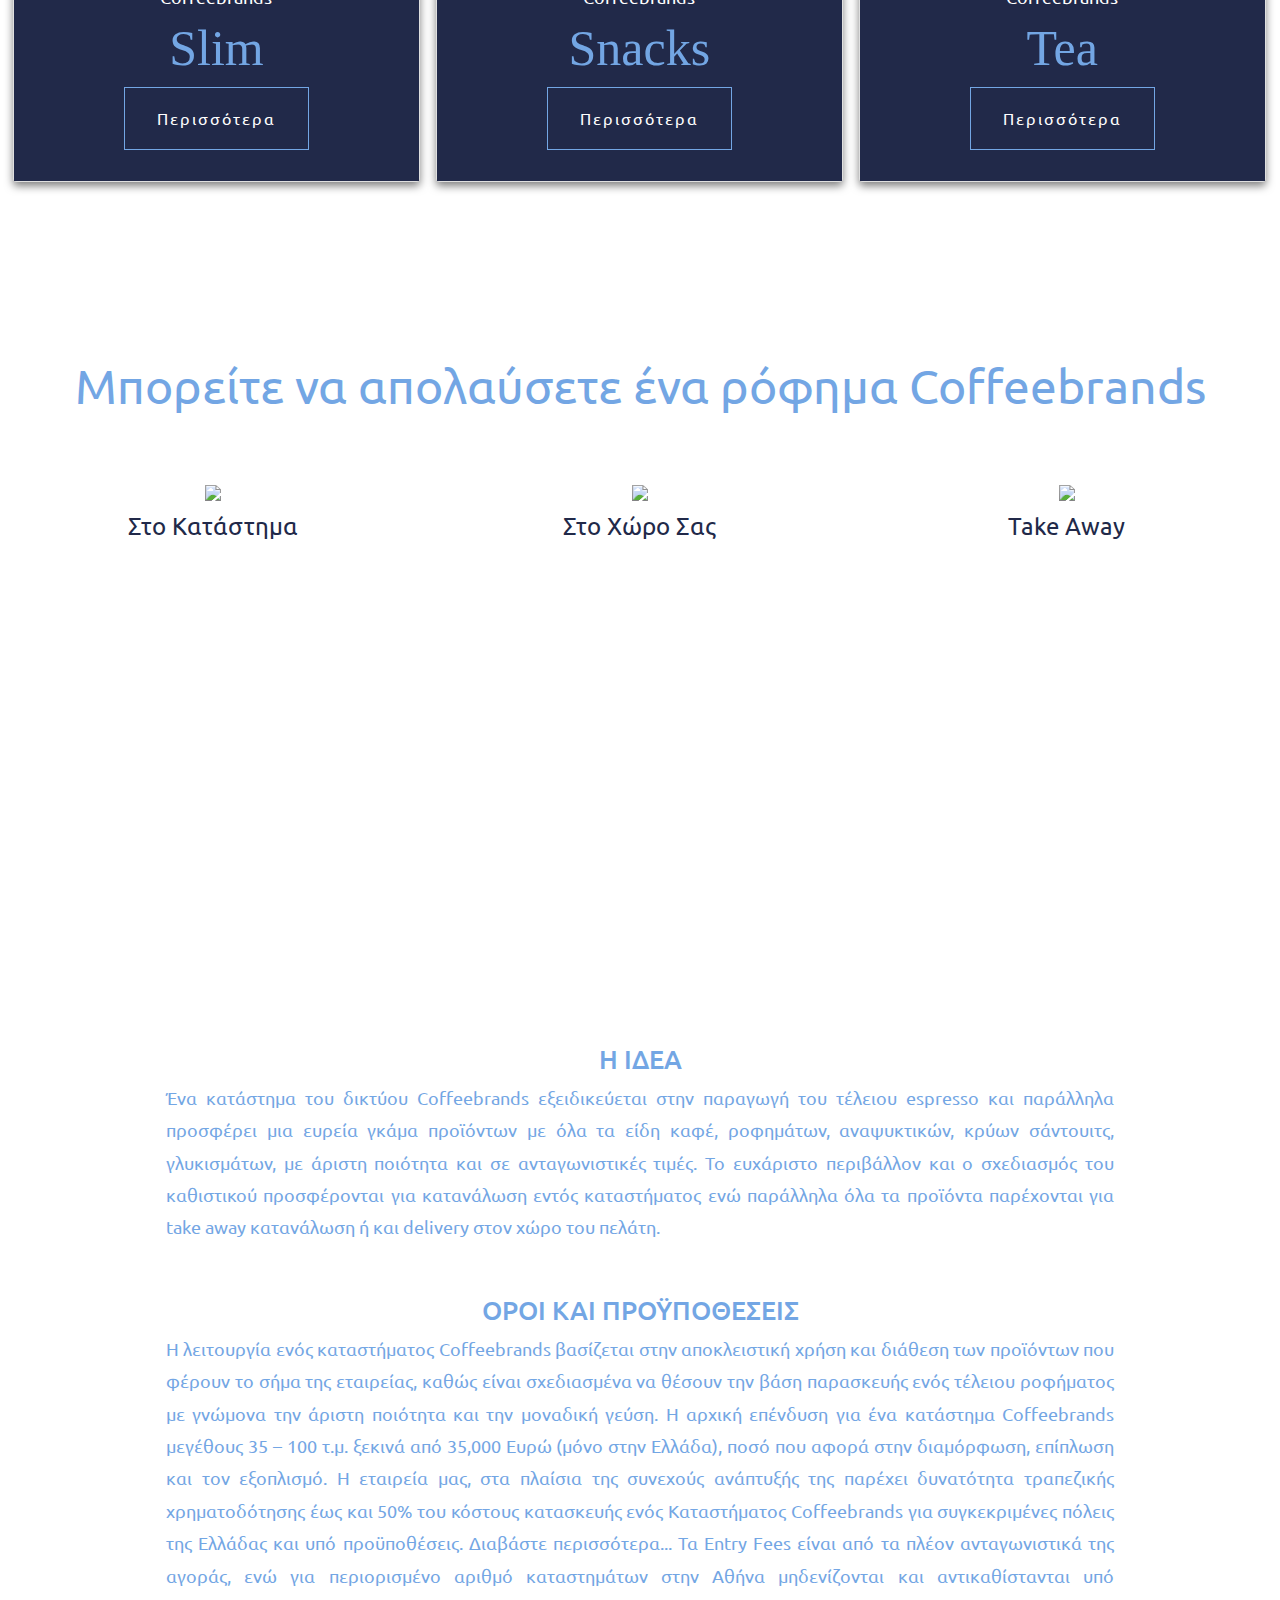
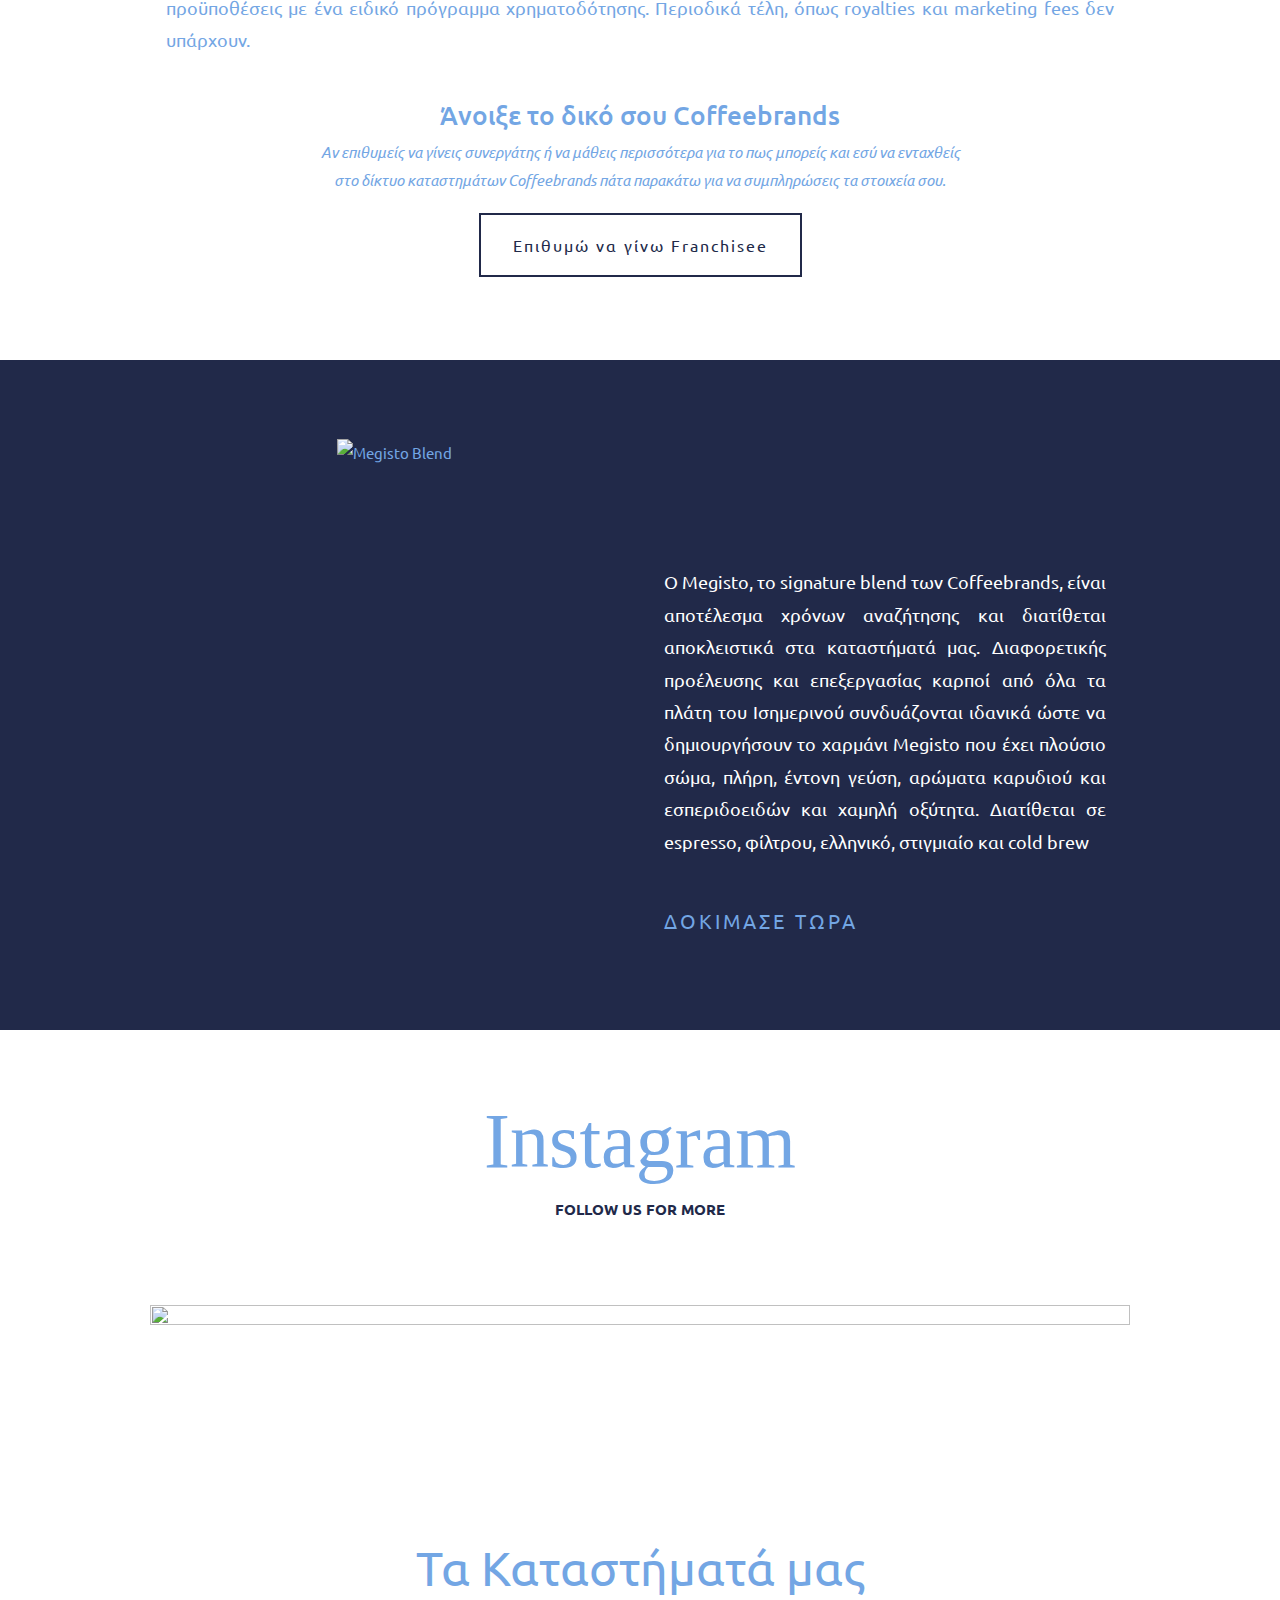
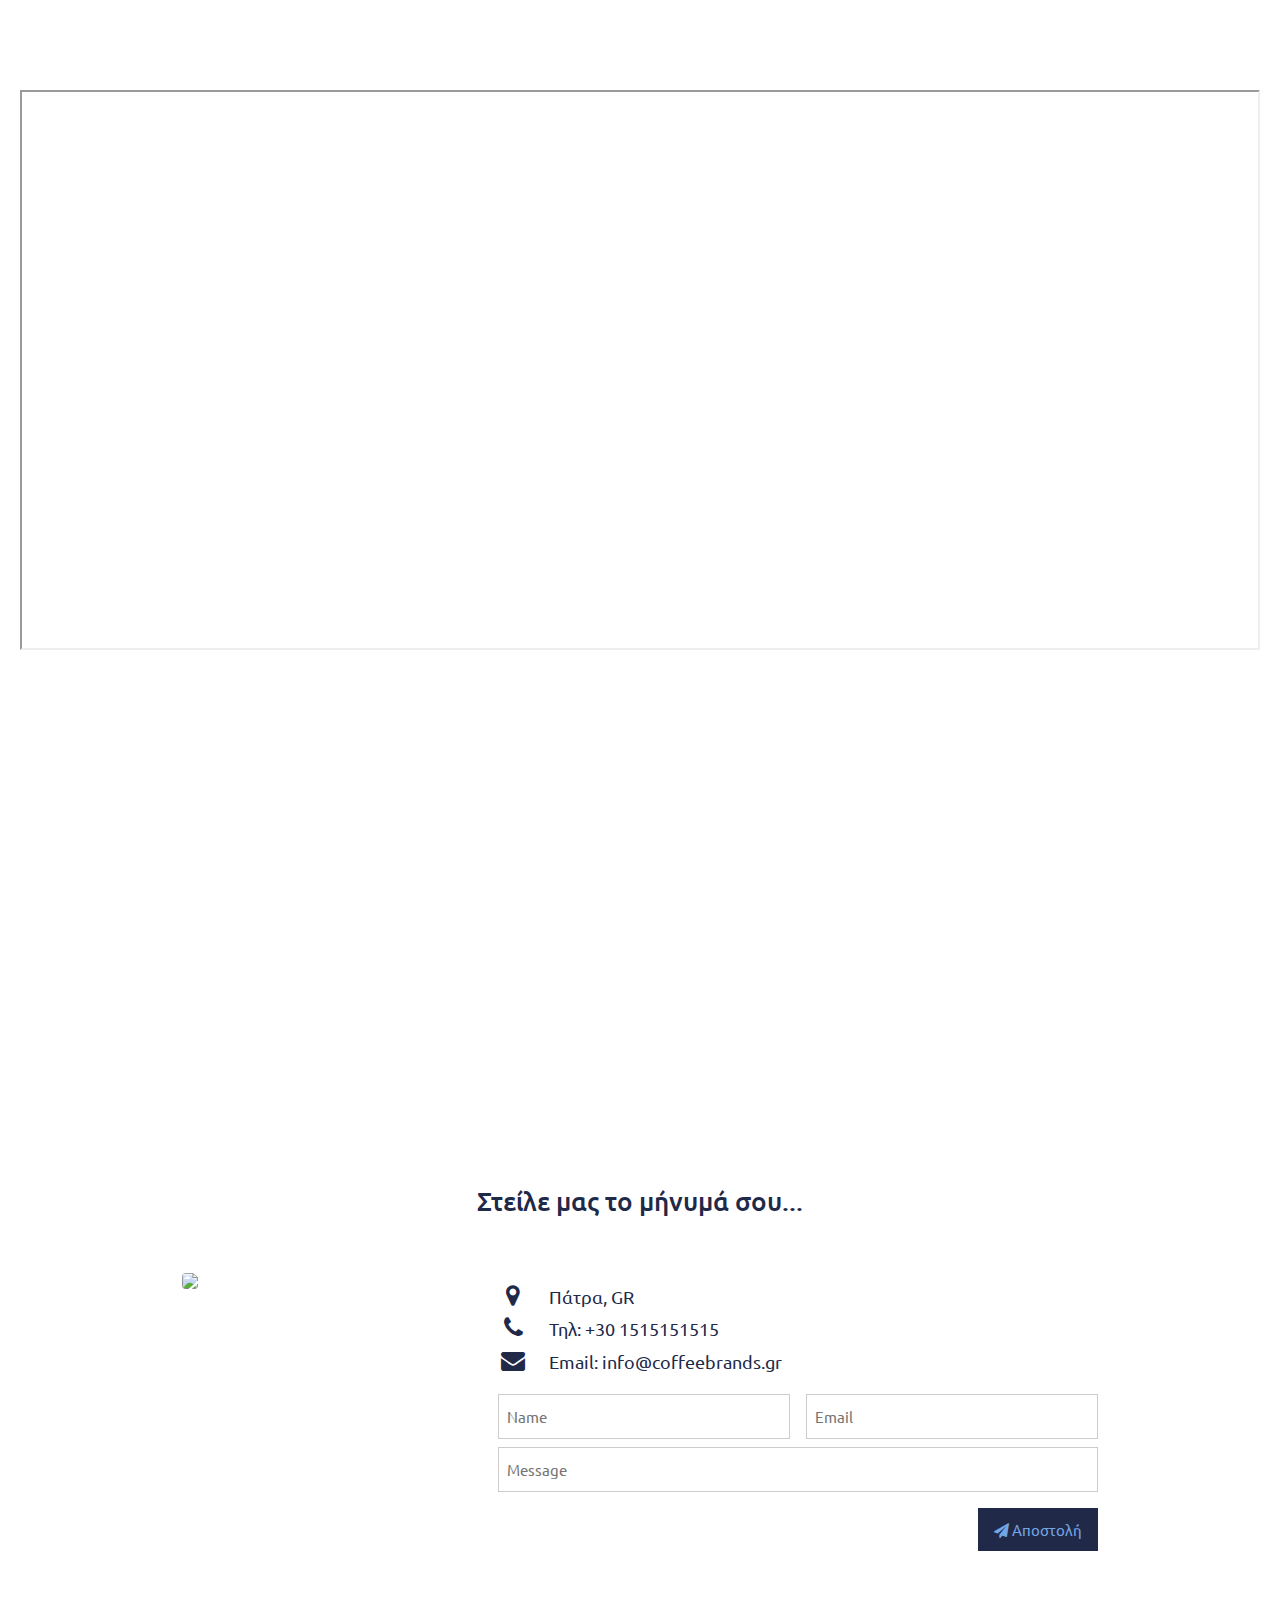
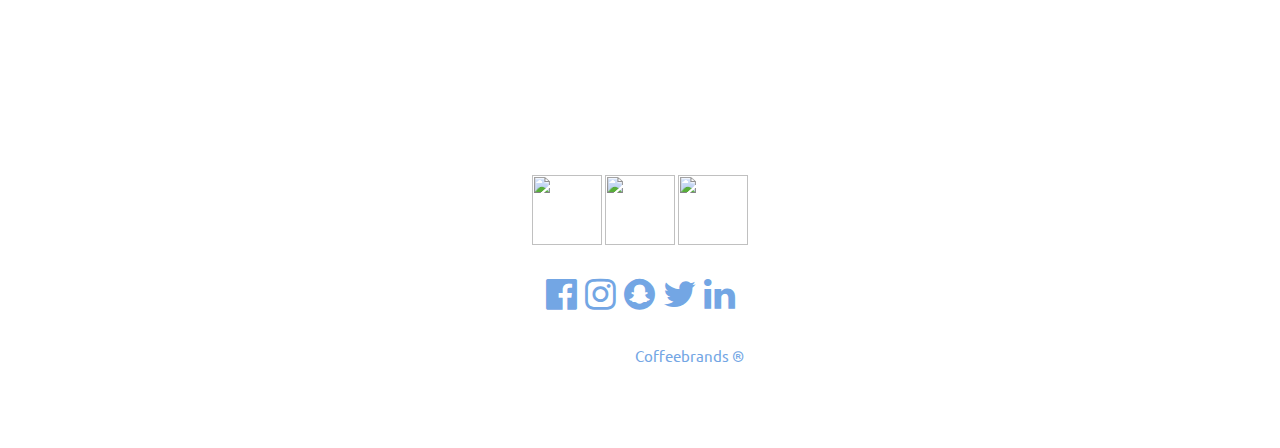
==== commit e916102a: "add 'shops section'" ====
--- a/index2.html
+++ b/index2.html
@@ -227,11 +227,11 @@
     <a class="w3-bar-item w3-button w3-hover-white w3-hide-medium w3-hide-large w3-left" href="javascript:void(0);" onclick="toggleFunction()" title="Toggle Navigation Menu">
       <i class="fa fa-bars"> Menu</i>
     </a>
-    <a href="#home" class="w3-bar-item w3-button w3-hide-small"><i class="fa fa-home"></i> Αρχικήw</a>
+    <a href="#home" class="w3-bar-item w3-button w3-hide-small"><i class="fa fa-home"></i> Αρχική</a>
     <a href="#about" class="w3-bar-item w3-button w3-hide-small"><i class="fa fa-user"></i> Η Εταιρεία</a>
     <a href="#ourProducts" class="w3-bar-item w3-button w3-hide-small"><i class="fa fa-th"></i> Προϊόντα</a>
     <a href="#franchise" class="w3-bar-item w3-button w3-hide-small"><i class="fa fa-link"></i> Franchise</a>
-    <a href="#" class="w3-bar-item w3-button w3-hide-small"><i class="fa fa-map-marker"></i> Καταστήματα</a>
+    <a href="#shops" class="w3-bar-item w3-button w3-hide-small"><i class="fa fa-map-marker"></i> Καταστήματα</a>
     <a href="#contact" class="w3-bar-item w3-button w3-hide-small"><i class="fa fa-envelope"></i> Επικοινωνία</a>
     <!-- <a href="#" class="w3-bar-item w3-button w3-hide-small w3-right w3-hover-red"><i class="fa fa-search"></i></a> -->
     <a href="#" class="w3-bar-item w3-button w3-hide-small w3-right"><img src="/img/greece.png" style="max-width: 18px;"></a>
@@ -626,6 +626,14 @@
 </div>  
 <!-- end of event section -->
 
+<!-- shops section -->
+<div class="w3-bg-grammes-l">
+  <div class="w3-xxxlarge w3-text-cbcyan w3-center w3-margin-bottom w3-padding-64" id="shops">Τα Καταστήματά μας​</div>
+    <div class="w3-auto w3-center w3-margin-big-bottom">
+      <iframe src="https://www.google.gr/maps/d/u/1/embed?mid=1PspkCY8MGRXcbBLilGhJMpBavu0D0oWm" width="1240" height="560"></iframe>
+    </div>
+</div>
+
 <!-- Contact Parallax Image with Portfolio Text -->
 <div class="bgimg-3 w3-display-container w3-opacity-min" id="contact">
   <div class="w3-display-middle">
@@ -634,7 +642,7 @@
 </div>
 
 <!-- Container (Contact Section) -->
-<div class="w3-bg-grammes-l">
+<div class="w3-bg-grammes-r">
   <div class="w3-content w3-container w3-padding-64">
     <h3 class="w3-center w3-text-blue">Στείλε μας το μήνυμά σου...</h3>
     <!-- <p class="w3-center"><em></em></p> -->
